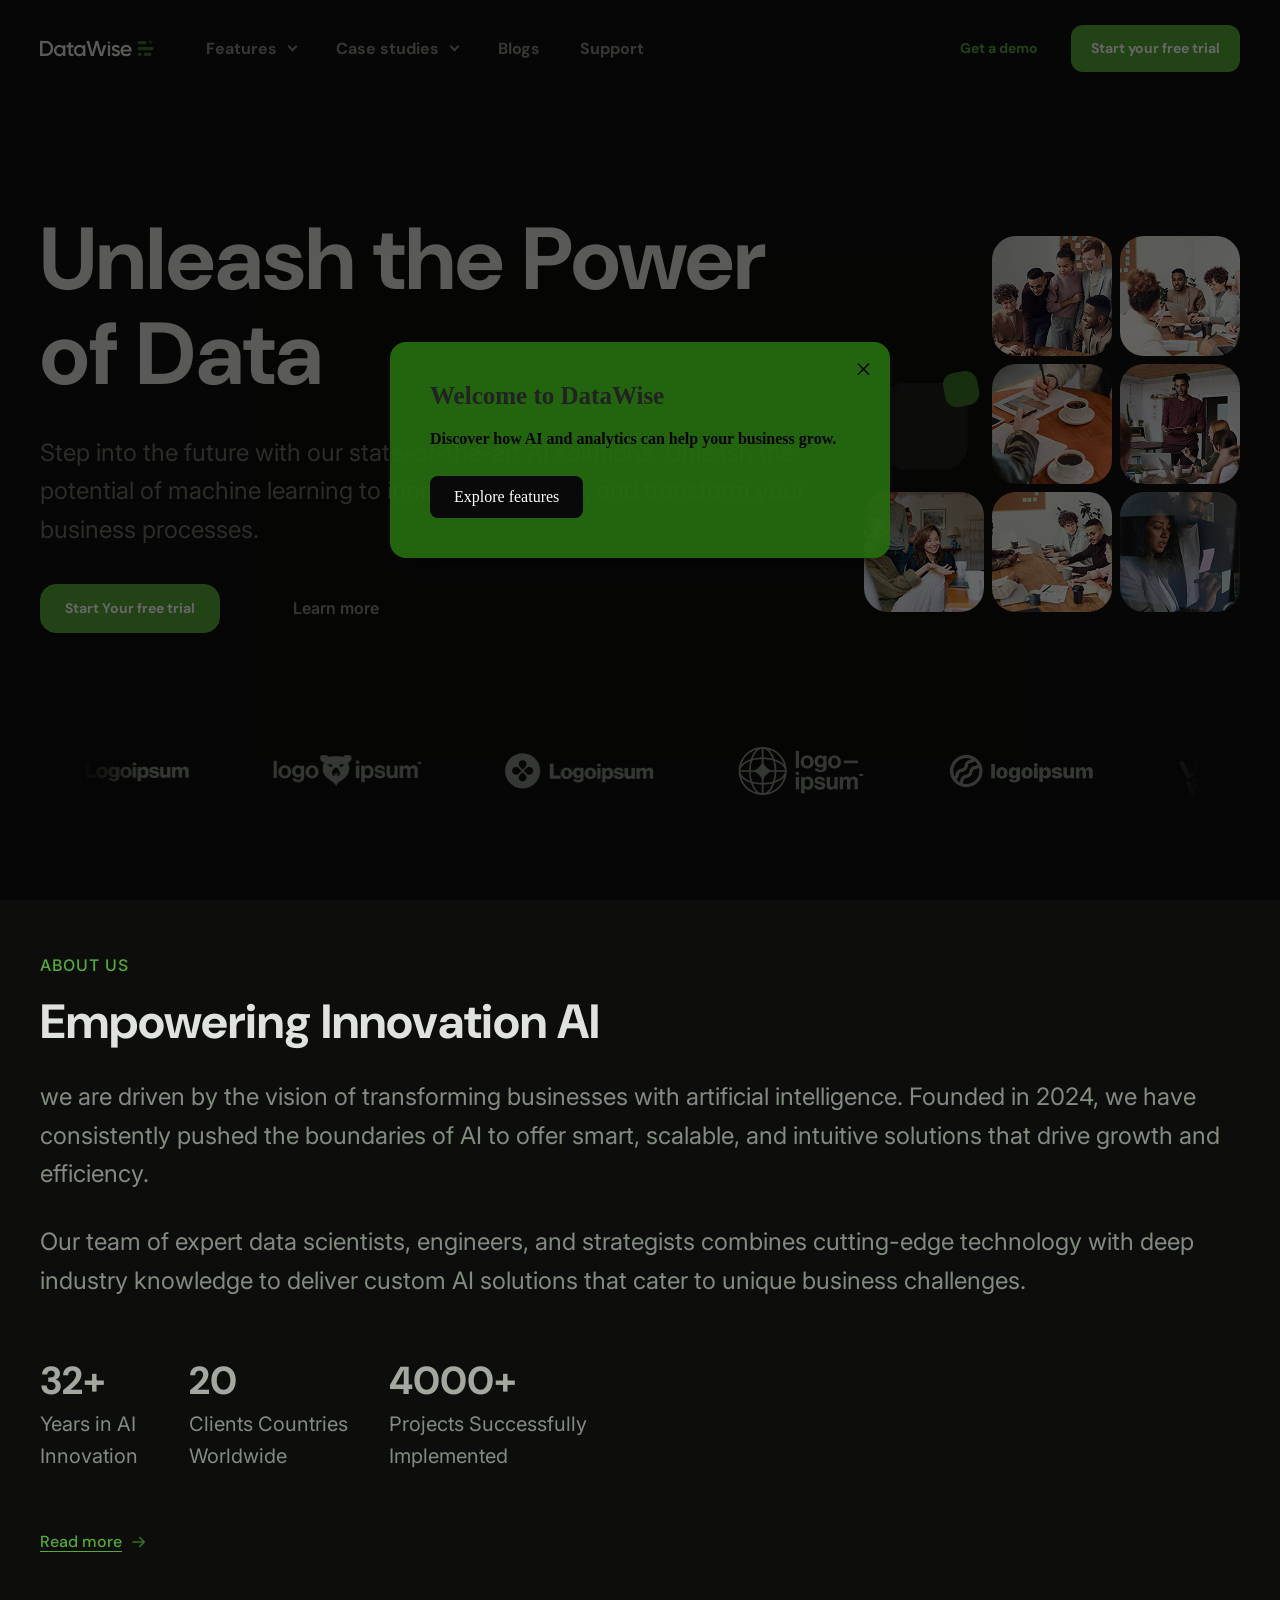
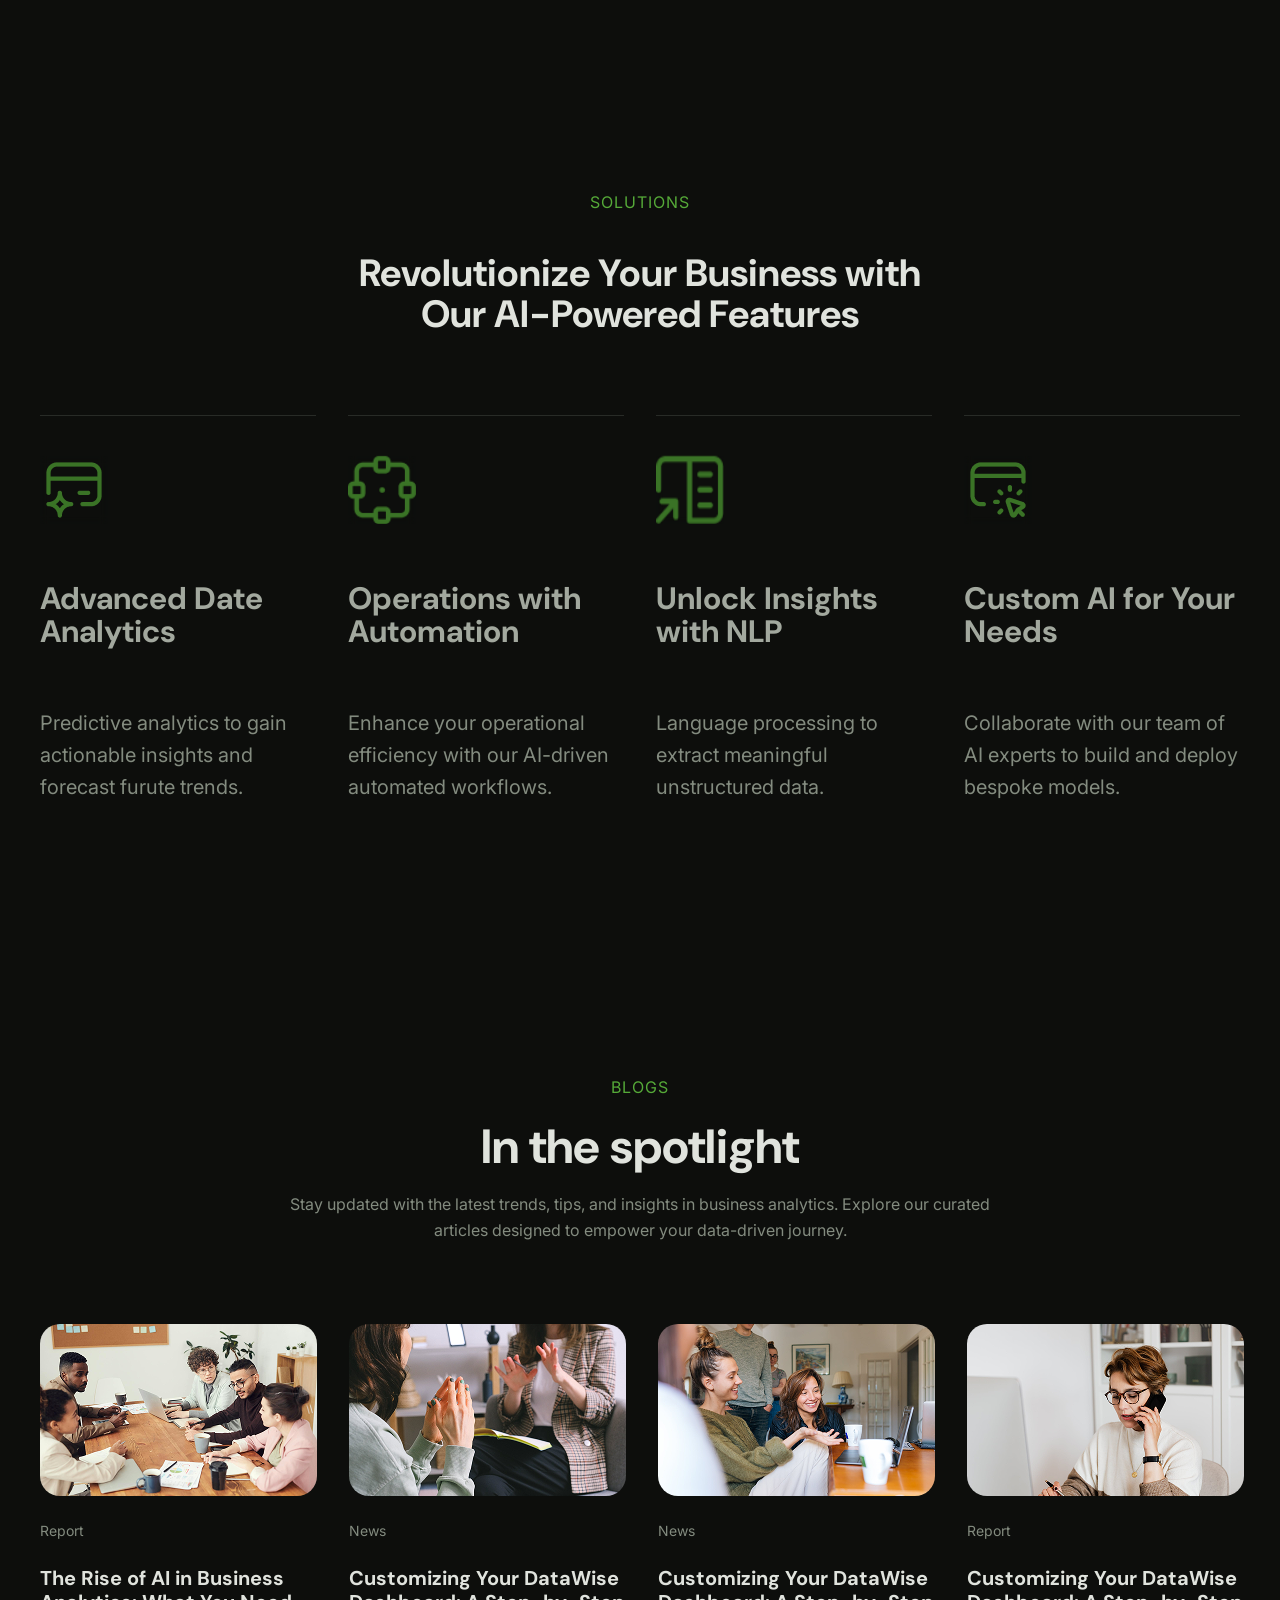
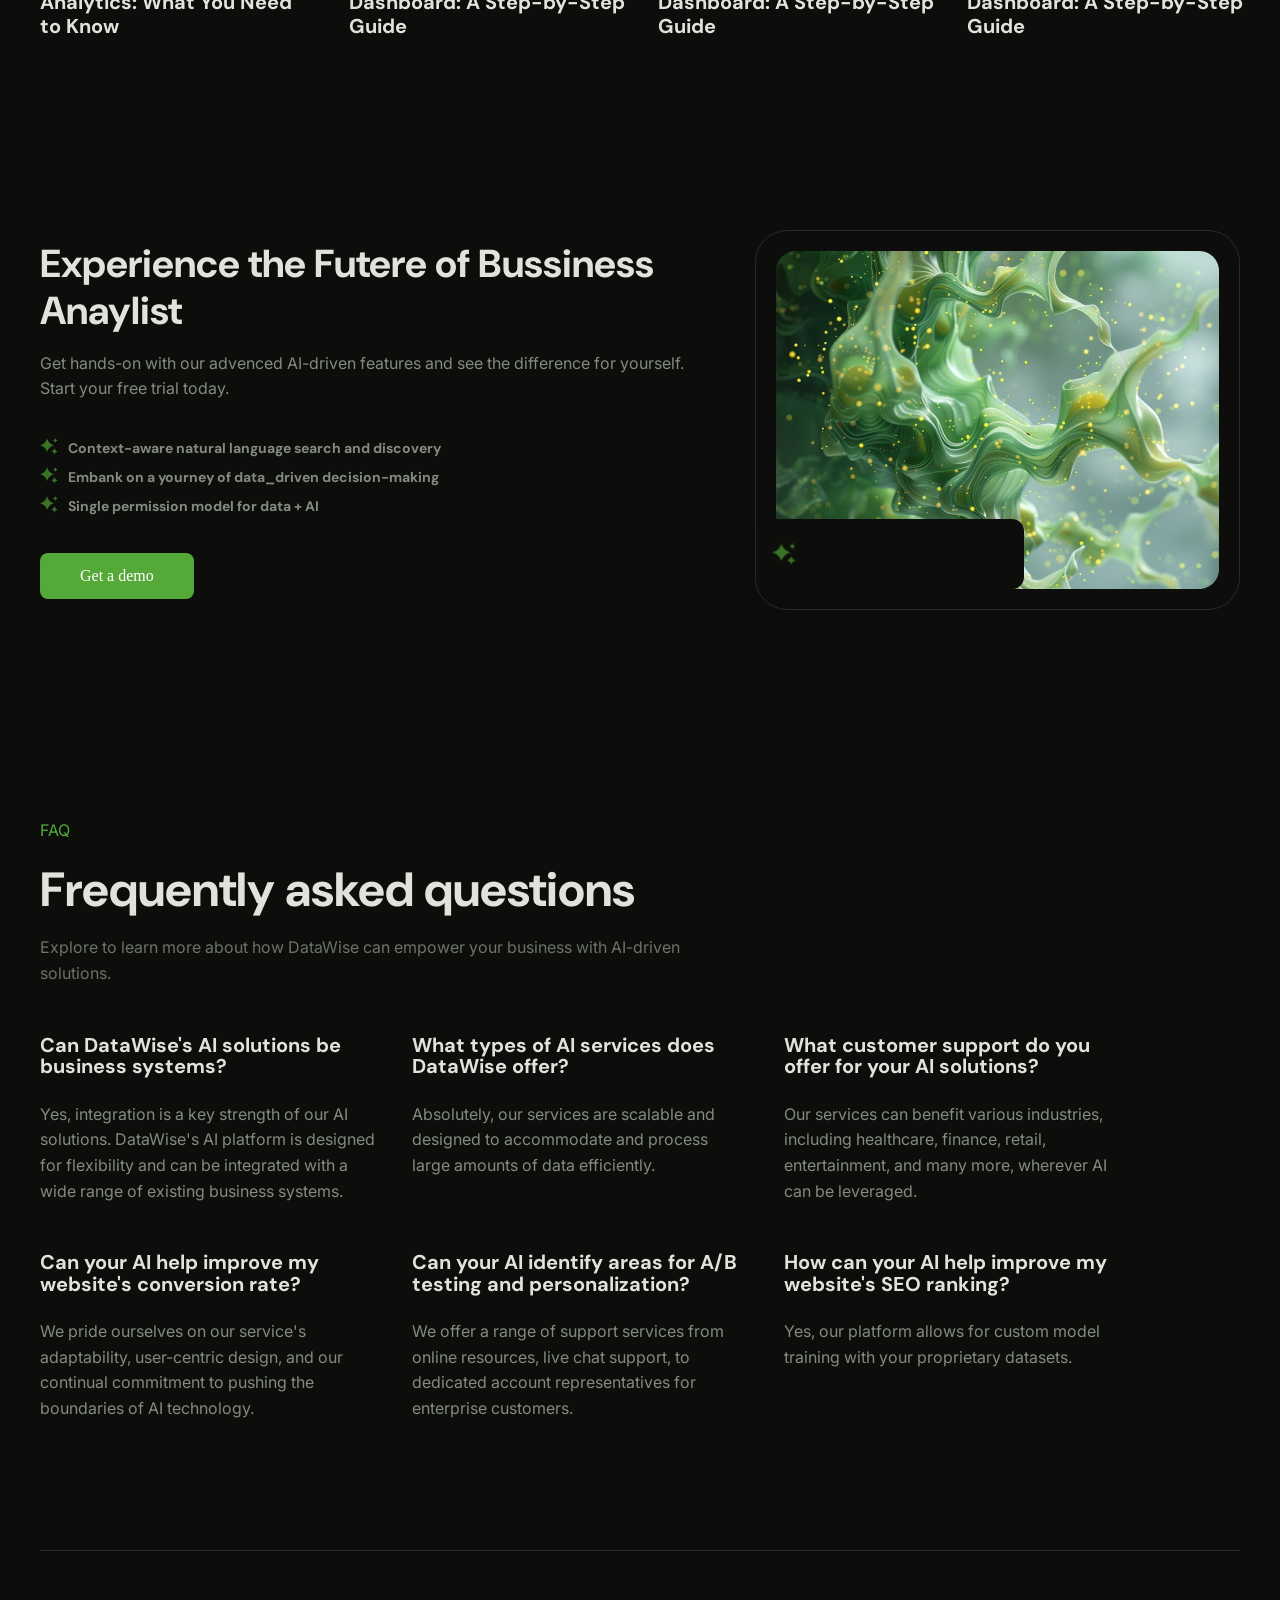
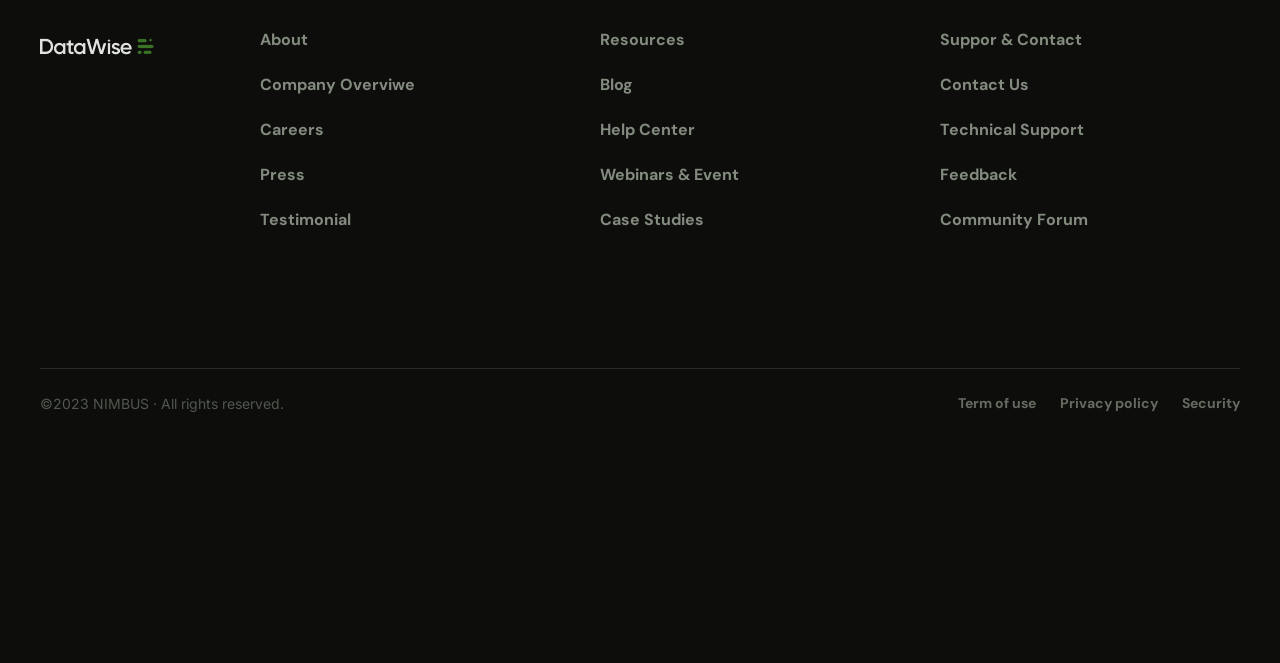
==== index.html @ 9ef358ad "htmml project" ====
<!doctype html>
<html lang="en">
    <head>
        <meta charset="UTF-8" />
        <meta name="viewport" content="width=device-width, initial-scale=1.0" />
        <link rel="preconnect" href="https://fonts.googleapis.com" />
        <link rel="preconnect" href="https://fonts.gstatic.com" crossorigin />
        <link
            href="https://fonts.googleapis.com/css2?family=DM+Sans:ital,opsz,wght@0,9..40,100..1000;1,9..40,100..1000&display=swap"
            rel="stylesheet"
        />
        <link rel="preconnect" href="https://fonts.googleapis.com" />
        <link rel="preconnect" href="https://fonts.gstatic.com" crossorigin />
        <link
            href="https://fonts.googleapis.com/css2?family=Inter:ital,opsz,wght@0,14..32,100..900;1,14..32,100..900&display=swap"
            rel="stylesheet"
        />
        <link rel="stylesheet" href="./css/style.min.css" />
        <title>Document</title>
    </head>
    <body>
        <header>
            <div class="Left_menu">
                <div class="Logo">
                    <img src="./scss/asetss/icon/DataWise logo.png" alt="" />
                </div>
                <nav class="Navigation_list">
                    <div class="Navigation_item dropdown">
                        <a href="#">Features <span class="arrow"></span></a>
                        <div class="dropdown_menu">
                            <a href="">Analytics</a>
                            <a href="">AI Solutions</a>
                            <a href="">Data Reports</a>
                        </div>
                    </div>
                    <div class="Navigation_item dropdown">
                        <a href="#">Case studies<span class="arrow"></span></a>
                        <div class="dropdown_menu">
                            <a href="">Over data</a>
                            <a href="">Bluelink bot</a>
                            <a href="">Data in case</a>
                        </div>
                    </div>
                    <div class="Navigation_item"><a href="#blogs">Blogs</a></div>
                    <div class="Navigation_item"><a href="#">Support</a></div>
                </nav>
            </div>

            <div class="Rigt_menu">
                <label class="get_demo" for="popup_toggle">Get a demo</label>

                <label class="free_trial" for="popup_toggle"> Start your free trial </label>

                <button class="menu_toggle" type="button" aria-label="Open menu">
                    <span></span>
                    <span></span>
                    <span></span>
                </button>
            </div>
        </header>

        <main>
            <section class="hero" id="hero">
                <div class="extra_hero">
                    <div class="hero_content">
                        <h1 class="hero_title">Unleash the Power of Data</h1>
                        <p class="hero_description">
                            Step into the future with our state-of-the-art AI solutions. Unleash the
                            potential of machine learning to innovate, optimize, and transform your
                            business processes.
                        </p>
                        <div class="hero_buttons">
                            <label class="free_trial_hero" type="button" for="popup_toggle">
                                Start Your free trial
                            </label>
                            <button class="learn_more" type="button">Learn more</button>
                        </div>
                    </div>

                    <div class="hero_galery">
                        <img
                            src="./scss/asetss/images/Thumbnail-6.png"
                            alt=""
                            class="gallery_item"
                        />
                        <img
                            src="./scss/asetss/images/Thumbnail-5.png"
                            alt=""
                            class="gallery_item"
                        />
                        <div class="gallery_decoration">
                            <svg
                                xmlns="http://www.w3.org/2000/svg"
                                width="120"
                                height="120"
                                viewBox="0 0 120 120"
                                fill="none"
                            >
                                <path
                                    d="M17.0099 42.9997C16.9408 29.745 27.6299 19 40.8848 19H79.2652C92.5201 19 103.321 29.745 103.39 42.9997L103.59 81.3788C103.66 94.6335 92.9704 105.379 79.7156 105.379H41.3351C28.0803 105.379 17.2791 94.6335 17.21 81.3789L17.0099 42.9997Z"
                                    fill="#1F201D"
                                />
                                <path
                                    d="M79.2591 23.0928C78.0114 16.5839 82.2817 10.3235 88.7971 9.1098L99.0621 7.19759C105.577 5.9839 111.871 10.2765 113.118 16.7854L115.084 27.0401C116.332 33.549 112.061 39.8095 105.546 41.0232L95.2808 42.9354C88.7655 44.1491 82.4724 39.8564 81.2247 33.3475L79.2591 23.0928Z"
                                    fill="#3A7326"
                                />
                            </svg>
                        </div>
                        <img
                            src="./scss/asetss/images/Thumbnail-4.png"
                            alt=""
                            class="gallery_item"
                        />
                        <img
                            src="./scss/asetss/images/Thumbnail-3.png"
                            alt=""
                            class="gallery_item"
                        />
                        <img
                            src="./scss/asetss/images/Thumbnail-2.png"
                            alt=""
                            class="gallery_item"
                        />
                        <img
                            src="./scss/asetss/images/Thumbnail-1.png"
                            alt=""
                            class="gallery_item"
                        />
                        <img src="./scss/asetss/images/Thumbnail.png" alt="" class="gallery_item" />
                    </div>
                </div>
            </section>

            <section class="logo_section" id="logo_section">
                <div class="logo_list">
                    <svg
                        class="logo_mask logo_mask_left"
                        xmlns="http://www.w3.org/2000/svg"
                        width="104"
                        height="88"
                        viewBox="0 0 104 88"
                        fill="none"
                    >
                        <mask
                            id="mask0_8020_3891"
                            style="mask-type: alpha"
                            maskUnits="userSpaceOnUse"
                            x="0"
                            y="0"
                            width="104"
                            height="88"
                        >
                            <path
                                d="M0 88L3.8466e-06 -7.62939e-06L104 -3.08341e-06L104 88L0 88Z"
                                fill="url(#paint0_linear_8020_3891)"
                            />
                        </mask>
                        <g mask="url(#mask0_8020_3891)">
                            <path
                                d="M0 88L3.8466e-06 -7.62939e-06L104 -3.08341e-06L104 88L0 88Z"
                                fill="#0D0E0C"
                            />
                        </g>
                        <defs>
                            <linearGradient
                                id="paint0_linear_8020_3891"
                                x1="63.6101"
                                y1="35.7901"
                                x2="2.28217e-06"
                                y2="35.7901"
                                gradientUnits="userSpaceOnUse"
                            >
                                <stop stop-color="#C0C0C0" />
                                <stop offset="1" stop-color="#C9C9C9" stop-opacity="0" />
                            </linearGradient>
                        </defs>
                    </svg>
                    <img src="./scss/asetss/icon/Logo@2x-9.png" alt="" class="logo_item" />
                    <img src="./scss/asetss/icon/Logo@2x-8.png" alt="" class="logo_item" />
                    <img src="./scss/asetss/icon/Logo@2x-7.png" alt="" class="logo_item" />
                    <img src="./scss/asetss/icon/Logo@2x-6.png" alt="" class="logo_item" />
                    <img src="./scss/asetss/icon/Logo@2x-4.png" alt="" class="logo_item" />
                    <img src="./scss/asetss/icon/Logo@2x-2.png" alt="" class="logo_item" />

                    <svg
                        class="logo_mask logo_mask_right"
                        xmlns="http://www.w3.org/2000/svg"
                        width="104"
                        height="88"
                        viewBox="0 0 104 88"
                        fill="none"
                    >
                        <mask
                            id="mask0_8020_3888"
                            style="mask-type: alpha"
                            maskUnits="userSpaceOnUse"
                            x="0"
                            y="0"
                            width="104"
                            height="88"
                        >
                            <path
                                d="M104 0L104 88L3.78279e-06 88L7.62939e-06 -4.54598e-06L104 0Z"
                                fill="url(#paint0_linear_8020_3888)"
                            />
                        </mask>
                        <g mask="url(#mask0_8020_3888)">
                            <path
                                d="M104 0L104 88L3.78279e-06 88L7.62939e-06 -4.54598e-06L104 0Z"
                                fill="#0D0E0C"
                            />
                        </g>
                        <defs>
                            <linearGradient
                                id="paint0_linear_8020_3888"
                                x1="40.3899"
                                y1="52.2099"
                                x2="104"
                                y2="52.2099"
                                gradientUnits="userSpaceOnUse"
                            >
                                <stop stop-color="#C0C0C0" />
                                <stop offset="1" stop-color="#C9C9C9" stop-opacity="0" />
                            </linearGradient>
                        </defs>
                    </svg>
                </div>
            </section>

            <section class="about_us" id="about_us">
                <div class="about_us_item">
                    <div class="about_us_item1">
                        <h1>ABOUT US</h1>
                        <h2>Empowering Innovation AI</h2>
                    </div>
                    <p>
                        we are driven by the vision of transforming businesses with artificial
                        intelligence. Founded in 2024, we have consistently pushed the boundaries of
                        AI to offer smart, scalable, and intuitive solutions that drive growth and
                        efficiency.
                    </p>
                    <p>
                        Our team of expert data scientists, engineers, and strategists combines
                        cutting-edge technology with deep industry knowledge to deliver custom AI
                        solutions that cater to unique business challenges.
                    </p>
                </div>
                <div class="about_us_metric">
                    <div class="about_us_metric_item1">
                        <p class="about_us_metric_item_number">32+</p>
                        <p class="p">Years in AI Innovation</p>
                    </div>
                    <div class="about_us_metric_item2">
                        <p class="about_us_metric_item_number">20</p>
                        <p class="p">Clients Countries Worldwide</p>
                    </div>
                    <div class="about_us_metric_item3">
                        <p class="about_us_metric_item_number">4000+</p>
                        <p class="p">Projects Successfully Implemented</p>
                    </div>
                </div>
                <div class="about_us_link">
                    <a href="#">
                        <p>Read more</p>
                        <img src="./scss/asetss/icon/R icon@3x.png" alt="" />
                    </a>
                </div>
            </section>

            <section class="feature" id="feature">
                <div class="feature_ch">
                    <div class="feature_ch_head">
                        <p class="solution">Solutions</p>
                        <h1>Revolutionize Your Business with Our AI-Powered Features</h1>
                    </div>
                    <div class="feature_ch_blog">
                        <div class="feature_ch_blog_child">
                            <img src="./scss/asetss/icon/first.png" alt="" />
                            <h1>Advanced Date Analytics</h1>
                            <p>
                                Predictive analytics to gain actionable insights and forecast furute
                                trends.
                            </p>
                        </div>
                        <div class="feature_ch_blog_child">
                            <img src=".//scss/asetss/icon/second.png" alt="" />
                            <h1>Operations with Automation</h1>
                            <p>
                                Enhance your operational efficiency with our AI-driven automated
                                workflows.
                            </p>
                        </div>
                        <div class="feature_ch_blog_child">
                            <img src="./scss/asetss/icon/three.png" alt="" />
                            <h1>Unlock Insights with NLP</h1>
                            <p>Language processing to extract meaningful unstructured data.</p>
                        </div>
                        <div class="feature_ch_blog_child">
                            <img src="./scss/asetss/icon/four.png" alt="" />
                            <h1>Custom AI for Your Needs</h1>
                            <p>
                                Collaborate with our team of AI experts to build and deploy bespoke
                                models.
                            </p>
                        </div>
                    </div>
                </div>
            </section>

            <section class="blogs" id="blogs">
                <div class="blogs_m">
                    <div class="blogs_m_headlin">
                        <div class="blogs_wrap">
                            <p class="logs">Blogs</p>
                            <h1>In the spotlight</h1>
                            <p class="text">
                                Stay updated with the latest trends, tips, and insights in business
                                analytics. Explore our curated articles designed to empower your
                                data-driven journey.
                            </p>
                        </div>
                    </div>
                    <div class="blogs_m_blog">
                        <div class="blogs_blog_item">
                            <img src="./scss/asetss/images/bussines3.png" alt="" />
                            <h1>Report</h1>
                            <p>The Rise of AI in Business Analytics: What You Need to Know</p>
                        </div>
                        <div class="blogs_blog_item">
                            <img src="./scss/asetss/images/Business2.png" alt="" />
                            <h1>News</h1>
                            <p>Customizing Your DataWise Dashboard: A Step-by-Step Guide</p>
                        </div>
                        <div class="blogs_blog_item">
                            <img src="./scss/asetss/images/Business22.png" alt="" />
                            <h1>News</h1>
                            <p>Customizing Your DataWise Dashboard: A Step-by-Step Guide</p>
                        </div>
                        <div class="blogs_blog_item">
                            <img src="./scss/asetss/images/Business.png" alt="" />
                            <h1>Report</h1>
                            <p>Customizing Your DataWise Dashboard: A Step-by-Step Guide</p>
                        </div>
                    </div>
                </div>
            </section>

            <section class="trial_banner" id="trial_banner">
                <div class="trial_banner_content">
                    <div class="trial_banner_text">
                        <h2>Experience the Futere of Bussiness Anaylist</h2>

                        <p class="trial_banner_dc">
                            Get hands-on with our advenced AI-driven features and see the difference
                            for yourself. Start your free trial today.
                        </p>

                        <ul class="trial_banner_feat">
                            <li>
                                <img src="./scss/asetss/icon/star.png" alt="" />Context-aware
                                natural language search and discovery
                            </li>
                            <li>
                                <img src="./scss/asetss/icon/star.png" alt="" />Embank on a yourney
                                of data_driven decision-making
                            </li>
                            <li>
                                <img src="./scss/asetss/icon/star.png" alt="" />Single permission
                                model for data + AI
                            </li>
                        </ul>
                        <label class="trial_banner_button" for="popup_toggle">Get a demo</label>
                    </div>
                    <div class="trial_banner_visual">
                        <div class="trial_banner_image">
                            <img src="./scss/asetss/images/Abstract.png" alt="" />

                            <div class="trial_banner_message">
                                <span class="trial_banner_icon"
                                    ><img src="./scss/asetss/icon/star.png" alt=""
                                /></span>

                                <div class="trial_banner_lines">
                                    <span class="trial_banner_line1"></span>
                                    <span class="trial_banner_line2"></span>
                                </div>
                            </div>
                        </div>
                    </div>
                </div>
            </section>

            <section class="FAQ" id="Faq">
                <div class="faq_m">
                    <div class="faq_m_headling">
                        <div class="headling">
                            <h2 class="Faq2">FAQ</h2>
                            <h1>Frequently asked questions</h1>
                            <p>
                                Explore to learn more about how DataWise can empower your business
                                with AI-driven solutions.
                            </p>
                        </div>
                    </div>
                    <div class="faq_m_list">
                        <div class="gaq_m_item">
                            <h1>Can DataWise's AI solutions be business systems?</h1>
                            <p>
                                Yes, integration is a key strength of our AI solutions. DataWise's
                                AI platform is designed for flexibility and can be integrated with a
                                wide range of existing business systems.
                            </p>
                        </div>
                        <div class="gaq_m_item">
                            <h1>What types of AI services does DataWise offer?</h1>
                            <p>
                                Absolutely, our services are scalable and designed to accommodate
                                and process large amounts of data efficiently.
                            </p>
                        </div>
                        <div class="gaq_m_item">
                            <h1>What customer support do you offer for your AI solutions?</h1>
                            <p>
                                Our services can benefit various industries, including healthcare,
                                finance, retail, entertainment, and many more, wherever AI can be
                                leveraged.
                            </p>
                        </div>
                        <div class="gaq_m_item">
                            <h1>Can your AI help improve my website's conversion rate?</h1>
                            <p>
                                We pride ourselves on our service's adaptability, user-centric
                                design, and our continual commitment to pushing the boundaries of AI
                                technology.
                            </p>
                        </div>
                        <div class="gaq_m_item">
                            <h1>Can your AI identify areas for A/B testing and personalization?</h1>
                            <p>
                                We offer a range of support services from online resources, live
                                chat support, to dedicated account representatives for enterprise
                                customers.
                            </p>
                        </div>
                        <div class="gaq_m_item">
                            <h1>How can your AI help improve my website's SEO ranking?</h1>
                            <p>
                                Yes, our platform allows for custom model training with your
                                proprietary datasets.
                            </p>
                        </div>
                    </div>
                </div>
            </section>
        </main>

        <footer>
            <div class="footer" id="footer">
                <div class="footer_content">
                    <a href="#hero"><img src="./scss/asetss/icon/DataWise logo.png" alt="" /></a>
                    <div class="footer_item">
                        <ul>
                            <li><a href="#about_us">About</a></li>
                            <li><a href="#">Company Overviwe</a></li>
                            <li><a href="#">Careers</a></li>
                            <li><a href="#">Press</a></li>
                            <li><a href="#">Testimonial</a></li>
                        </ul>
                        <ul>
                            <li><a href="#">Resources</a></li>
                            <li><a href="#blogs">Blog</a></li>
                            <li><a href="#">Help Center</a></li>
                            <li><a href="#">Webinars & Event</a></li>
                            <li><a href="#">Case Studies</a></li>
                        </ul>
                        <ul class="hide">
                            <li><a href="#">Suppor & Contact</a></li>
                            <li><a href="contactus.html">Contact Us</a></li>
                            <li><a href="#">Technical Support</a></li>
                            <li><a href="#">Feedback</a></li>
                            <li><a href="#">Community Forum</a></li>
                        </ul>
                    </div>
                </div>
                <div class="line"></div>
                <div class="footer_2">
                    <h1>©2023 NIMBUS · All rights reserved.</h1>
                    <div class="footer_2_3">
                        <p><a href="#">Term of use</a></p>
                        <p><a href="#">Privacy policy</a></p>
                        <p><a href="#">Security</a></p>
                    </div>
                </div>
            </div>
        </footer>

        <input type="checkbox" id="popup_toggle" class="popup_toggle" />

        <div class="popup_overlay">
            <div class="popup_content">
                <label for="popup_toggle" class="popup_close">&times;</label>

                <h2>GET DEMO</h2>
                <form>
                    <input
                        type="text"
                        name="name"
                        placeholder="Enter your name"
                        autocomplete="name"
                        required
                    />

                    <input type="email" name="email" placeholder="Enter your email" required />

                    <button type="submit">Submit</button>
                </form>
            </div>
        </div>

        <input type="checkbox" id="dereck_toggle" class="dereck_toggle" checked />

        <div class="dereck_overlay">
            <div class="dereck_popup">
                <label for="dereck_toggle" class="dereck_close">&times;</label>
                <h2>Welcome to DataWise</h2>
                <p>Discover how AI and analytics can help your business grow.</p>
                <a href="#feature" class="dereck_button">Explore features</a>
            </div>
        </div>
    </body>
</html>
---- css/style.min.css ----
:root{--section-spacing-3x1: 128px;--section-spacing-2x1: 112px;--inset-3x1: 40px;--content-max-width: 1400px}*{margin:0;padding:0;-webkit-box-sizing:border-box;box-sizing:border-box;list-style:none;text-decoration:none}body{display:-webkit-box;display:-ms-flexbox;display:flex;-webkit-box-orient:vertical;-webkit-box-direction:normal;-ms-flex-direction:column;flex-direction:column;min-height:100vh;background-color:#0d0e0c}header{display:-webkit-box;display:-ms-flexbox;display:flex;max-width:1300px;width:100%;-webkit-box-sizing:border-box;box-sizing:border-box;padding:24px 40px;margin-inline:auto;-webkit-box-pack:justify;-ms-flex-pack:justify;justify-content:space-between;-webkit-box-align:center;-ms-flex-align:center;align-items:center;background-color:#0d0e0c;position:fixed;top:0;left:50%;-webkit-transform:translateX(-50%);transform:translateX(-50%);z-index:1000}.Left_menu{display:-webkit-box;display:-ms-flexbox;display:flex;-webkit-box-align:center;-ms-flex-align:center;align-items:center;gap:var(--inline-4xl, 52px);-ms-flex-item-align:stretch;align-self:stretch;padding-bottom:0}.Left_menu .Logo{display:-webkit-box;display:-ms-flexbox;display:flex;width:113.548px;height:32px;-webkit-box-pack:center;-ms-flex-pack:center;justify-content:center;-webkit-box-align:start;-ms-flex-align:start;align-items:flex-start;gap:10px}.Left_menu .Navigation_list{display:-webkit-box;display:-ms-flexbox;display:flex;-webkit-box-align:start;-ms-flex-align:start;align-items:flex-start;gap:var(--inline-3xl, 40px);color:#838b7f}.Left_menu .Navigation_list .Navigation_item a{color:#838b7f;font-family:"DM Sans";font-size:16px;font-style:normal;font-weight:700;line-height:108%;cursor:pointer}.dropdown{position:relative}.dropdown a{display:-webkit-box;display:-ms-flexbox;display:flex;-webkit-box-align:center;-ms-flex-align:center;align-items:center;gap:12px;text-decoration:none}.arrow{width:7px;height:7px;border-right:2px solid #838b7f;border-bottom:2px solid #838b7f;-webkit-transform:rotate(45deg);transform:rotate(45deg);margin-top:-4px}.dropdown_menu{display:none;position:absolute;top:100%;left:0;min-width:180px;padding:10px;background-color:#000;border-radius:10px;z-index:10}.dropdown_menu a{display:block;padding:10px;color:#fff;text-decoration:none}.dropdown_menu a:hover{background-color:azure}.dropdown:hover .dropdown_menu{display:block}.Rigt_menu{display:-webkit-box;display:-ms-flexbox;display:flex;-webkit-box-pack:end;-ms-flex-pack:end;justify-content:flex-end;-webkit-box-align:center;-ms-flex-align:center;align-items:center;gap:var(--inline-sm, 12px)}.menu_toggle{display:none;-webkit-box-orient:vertical;-webkit-box-direction:normal;-ms-flex-direction:column;flex-direction:column;-webkit-box-pack:center;-ms-flex-pack:center;justify-content:center;gap:5px;width:32px;height:32px;padding:4px;border:0;background:rgba(0,0,0,0);cursor:pointer}.menu_toggle span{display:block;width:24px;height:2px;background-color:#838b7f;border-radius:2px}@media(max-width: 1199px)and (min-width: 811px){header{padding:20px}.Left_menu{gap:20px}.Navigation_list{display:none !important}.Rigt_menu{margin-left:auto}.get_demo{display:none}.menu_toggle{display:-webkit-box;display:-ms-flexbox;display:flex;margin-left:16px;-ms-flex-negative:0;flex-shrink:0}}@media(max-width: 810px)and (min-width: 320px){header{padding:16px 20px}.Left_menu{gap:0}.Navigation_list{display:none !important}.Rigt_menu{display:-webkit-box;display:-ms-flexbox;display:flex}.free_trial,.get_demo{display:none !important}.menu_toggle{display:-webkit-box;display:-ms-flexbox;display:flex;margin-left:auto;-ms-flex-negative:0;flex-shrink:0}.Logo{-ms-flex-negative:0;flex-shrink:0}}.get_demo{display:-webkit-box;display:-ms-flexbox;display:flex;padding:var(--inset-md, 16px) var(--inset-lg, 20px);-webkit-box-pack:center;-ms-flex-pack:center;justify-content:center;-webkit-box-align:center;-ms-flex-align:center;align-items:center;border-radius:var(--md, 12px);border:1px solid #0c1708;background:#0d0e0c;backdrop-filter:blur(calc(var(--Blue-2, 12px) / 2));color:#55a938;font-family:"DM Sans";font-size:14px;font-style:normal;font-weight:700;line-height:108%;cursor:pointer}.free_trial{display:-webkit-box;display:-ms-flexbox;display:flex;padding:var(--inset-md, 16px) var(--inset-lg, 20px);-webkit-box-pack:center;-ms-flex-pack:center;justify-content:center;-webkit-box-align:center;-ms-flex-align:center;align-items:center;border-radius:12px;background:#55a938;cursor:pointer;color:#fff;font-family:"DM Sans";font-size:14px;font-style:normal;font-weight:700;line-height:108%;border:none;-webkit-box-shadow:none;box-shadow:none;outline:none}.hero_buttons{display:-webkit-box;display:-ms-flexbox;display:flex;-ms-flex-wrap:wrap;flex-wrap:wrap;-webkit-box-align:center;-ms-flex-align:center;align-items:center;gap:var(--stack-4xl, 48px);cursor:pointer}.free_trial_hero,.learn_more{display:-webkit-inline-box;display:-ms-inline-flexbox;display:inline-flex;min-height:48px;padding:16px 24px;-webkit-box-pack:center;-ms-flex-pack:center;justify-content:center;-webkit-box-align:center;-ms-flex-align:center;align-items:center;border-radius:16px;font-family:"Inter",sans-serif;font-size:16px;font-weight:600;cursor:pointer}.free_trial_hero{border:1px solid #55a938;background-color:#55a938;color:#fff;font-family:"DM Sans";font-size:14px;font-style:normal;font-weight:700;line-height:108%}.learn_more{border:1px solid #0c1708;background-color:rgba(0,0,0,0);color:#838b7f}.trial_banner_button{display:-webkit-inline-box;display:-ms-inline-flexbox;display:inline-flex;-ms-flex-item-align:start;align-self:flex-start;-webkit-box-pack:center;-ms-flex-pack:center;justify-content:center;-webkit-box-align:center;-ms-flex-align:center;align-items:center;background-color:#55a938;color:#fff;padding:14px 40px;margin:20px 0 0;border:none;border-radius:8px;cursor:pointer;font:inherit}.popup_toggle{display:none}.popup_overlay{display:none;position:fixed;inset:0;z-index:99999;-webkit-box-pack:center;-ms-flex-pack:center;justify-content:center;-webkit-box-align:center;-ms-flex-align:center;align-items:center;background:rgba(0,0,0,.55);backdrop-filter:blur(3px)}.popup_toggle:checked~.popup_overlay{display:-webkit-box;display:-ms-flexbox;display:flex}.popup_content{position:relative;width:100%;max-width:480px;padding:48px 40px;-webkit-box-sizing:border-box;box-sizing:border-box;background:url("../../asetss/images/Business2.png") center/cover no-repeat;color:#222;border-radius:20px;-webkit-box-shadow:0 20px 60px rgba(0,0,0,.2);box-shadow:0 20px 60px rgba(0,0,0,.2)}.popup_content h2{margin:0 0 12px;font-size:30px;line-height:1.2;color:#55a938;font-family:"DM Sans";font-size:24px;font-style:normal;font-weight:700;line-height:108%}.popup_content p{margin:0 0 28px;color:#666;line-height:1.6}.popup_content form{display:-webkit-box;display:-ms-flexbox;display:flex;-webkit-box-orient:vertical;-webkit-box-direction:normal;-ms-flex-direction:column;flex-direction:column;row-gap:24px}.popup_content input{width:100%;min-height:52px;padding:0 16px;-webkit-box-sizing:border-box;box-sizing:border-box;border:1px solid #d8d8d8;border-radius:10px;background:#fff;color:#222;font:inherit;outline:none;-webkit-transition:border-color .2s,-webkit-box-shadow .2s;transition:border-color .2s,-webkit-box-shadow .2s;transition:border-color .2s,box-shadow .2s;transition:border-color .2s,box-shadow .2s,-webkit-box-shadow .2s}.popup_content input:focus{border-color:#5b5bd6;-webkit-box-shadow:0 0 0 3px rgba(91,91,214,.12);box-shadow:0 0 0 3px rgba(91,91,214,.12)}.popup_content button{min-height:52px;padding:12px 20px;border:none;border-radius:10px;background:#55a938;font:inherit;cursor:pointer;-webkit-transition:background .2s;transition:background .2s;color:#e0e3dd;font-family:"DM Sans";font-size:16px;font-style:normal;font-weight:700;line-height:108%}.popup_content button:hover{background:#4646b8}.popup_close{position:absolute;top:16px;right:20px;font-size:30px;line-height:1;color:#666;cursor:pointer}.popup_close:hover{color:#111}.dereck_toggle{display:none}.dereck_overlay{position:fixed;inset:0;z-index:2000;display:-webkit-box;display:-ms-flexbox;display:flex;-webkit-box-pack:center;-ms-flex-pack:center;justify-content:center;-webkit-box-align:center;-ms-flex-align:center;align-items:center;padding:20px;background:rgba(0,0,0,.6)}.dereck_popup{position:relative;width:100%;max-width:500px;padding:40px;background:rgba(38,108,15,.9333333333);color:#222;border-radius:16px;-webkit-box-shadow:0 10px 40px rgba(0,0,0,.2);box-shadow:0 10px 40px rgba(0,0,0,.2)}.dereck_close{position:absolute;top:12px;right:18px;font-size:30px;line-height:1;cursor:pointer;color:#080808}.dereck_close:hover{color:#000}.dereck_popup h2{margin:0 0 16px;font-size:25px;font-weight:700}.dereck_popup p{margin:0 0 24px;line-height:1.6;color:#030303;font-weight:700}.dereck_button{display:inline-block;padding:12px 24px;background:#09090a;color:#fff;text-decoration:none;border-radius:8px;-webkit-transition:background .2s ease;transition:background .2s ease}.dereck_button:hover{background:#013d44}.dereck_toggle:not(:checked)+.dereck_overlay{display:none}@media(max-width: 480px){.dereck_popup{padding:32px 24px}.dereck_popup h2{font-size:24px}}main{display:-webkit-box;display:-ms-flexbox;display:flex;-webkit-box-orient:vertical;-webkit-box-direction:normal;-ms-flex-direction:column;flex-direction:column;width:100%;min-width:0;overflow-x:clip}.about_us{display:-webkit-box;display:-ms-flexbox;display:flex;-webkit-box-orient:vertical;-webkit-box-direction:normal;-ms-flex-direction:column;flex-direction:column;-webkit-box-pack:center;-ms-flex-pack:center;justify-content:center;padding:128px 40px 112px;gap:60px;margin-inline:auto}.about_us_item{display:-webkit-box;display:-ms-flexbox;display:flex;-webkit-box-orient:vertical;-webkit-box-direction:normal;-ms-flex-direction:column;flex-direction:column;-webkit-box-align:start;-ms-flex-align:start;align-items:flex-start;gap:30px;max-width:1200px;width:100%}.about_us_item p{color:#838b7f;font-family:"Inter";font-size:24px;font-style:normal;font-weight:400;line-height:160%;line-height:1.6;width:100%}.about_us_metric{display:-webkit-box;display:-ms-flexbox;display:flex;-webkit-box-align:start;-ms-flex-align:start;align-items:flex-start;-ms-flex-line-pack:start;align-content:flex-start;gap:30px;-ms-flex-item-align:stretch;align-self:stretch;-ms-flex-wrap:wrap;flex-wrap:wrap}.about_us_link{display:-webkit-box;display:-ms-flexbox;display:flex;-webkit-box-align:start;-ms-flex-align:start;align-items:flex-start;cursor:pointer}.about_us_link a{display:-webkit-box;display:-ms-flexbox;display:flex;-webkit-box-align:center;-ms-flex-align:center;align-items:center;gap:8px;text-decoration:none}.about_us_link p{margin:0;color:#55a938;text-align:center;font-family:"DM Sans";font-size:16px;font-style:normal;font-weight:500;line-height:122%;text-decoration:underline;text-underline-offset:4px}.about_us_link img{width:18px;height:18px;-o-object-fit:contain;object-fit:contain}.about_us_item1{display:-webkit-box;display:-ms-flexbox;display:flex;padding-right:40px;width:100%;-webkit-box-orient:vertical;-webkit-box-direction:normal;-ms-flex-direction:column;flex-direction:column;-webkit-box-pack:start;-ms-flex-pack:start;justify-content:flex-start;-webkit-box-align:start;-ms-flex-align:start;align-items:flex-start;gap:20px;-ms-flex-item-align:stretch;align-self:stretch}.about_us_item1 h1{color:#55a938;font-family:"Inter";font-size:16px;font-style:normal;font-weight:500;line-height:132%;letter-spacing:1px;text-transform:uppercase}.about_us_item1 h2{color:#e0e3dd;font-family:"DM Sans";font-size:48px;font-style:normal;font-weight:700;line-height:108%}.about_us_metric_item1{display:-webkit-box;display:-ms-flexbox;display:flex;width:119px;-webkit-box-orient:vertical;-webkit-box-direction:normal;-ms-flex-direction:column;flex-direction:column;-webkit-box-align:start;-ms-flex-align:start;align-items:flex-start;gap:6px}.about_us_metric_item1 .p{color:#838b7f;font-family:"Inter";font-size:20px;font-style:normal;font-weight:400;line-height:160%}.about_us_metric_item2{display:-webkit-box;display:-ms-flexbox;display:flex;width:170px;-webkit-box-orient:vertical;-webkit-box-direction:normal;-ms-flex-direction:column;flex-direction:column;-webkit-box-align:start;-ms-flex-align:start;align-items:flex-start;gap:6px}.about_us_metric_item2 .p{color:#838b7f;font-family:"Inter";font-size:20px;font-style:normal;font-weight:400;line-height:160%}.about_us_metric_item3{display:-webkit-box;display:-ms-flexbox;display:flex;width:212px;-webkit-box-orient:vertical;-webkit-box-direction:normal;-ms-flex-direction:column;flex-direction:column;-webkit-box-align:start;-ms-flex-align:start;align-items:flex-start;gap:6px}.about_us_metric_item3 .p{color:#838b7f;font-family:"Inter";font-size:20px;font-style:normal;font-weight:400;line-height:160%}.about_us_metric_item_number{color:#a2a89e;font-family:"DM Sans";font-size:39px;font-style:normal;font-weight:700;line-height:108%;-ms-flex-item-align:stretch;align-self:stretch}.feature{display:-webkit-box;display:-ms-flexbox;display:flex;padding-top:128px;padding-right:40px;padding-bottom:112px;padding-left:40px;-webkit-box-sizing:border-box;box-sizing:border-box;-webkit-box-orient:vertical;-webkit-box-direction:normal;-ms-flex-direction:column;flex-direction:column;-webkit-box-align:center;-ms-flex-align:center;align-items:center;row-gap:60px;-webkit-column-gap:60px;-moz-column-gap:60px;column-gap:60px;width:100%}.feature_ch{display:-webkit-box;display:-ms-flexbox;display:flex;max-width:1200px;width:100%;-webkit-box-orient:vertical;-webkit-box-direction:normal;-ms-flex-direction:column;flex-direction:column;-webkit-box-align:center;-ms-flex-align:center;align-items:center;margin-inline:auto;gap:var(--section-spacing-xl, 80px)}.feature_ch_head{display:-webkit-box;display:-ms-flexbox;display:flex;max-width:620px;width:100%;-webkit-box-orient:vertical;-webkit-box-direction:normal;-ms-flex-direction:column;flex-direction:column;-webkit-box-align:center;-ms-flex-align:center;align-items:center;-webkit-box-pack:center;-ms-flex-pack:center;justify-content:center;margin-inline:auto;gap:40px}.feature_ch_head .solution{display:-webkit-box;display:-ms-flexbox;display:flex;padding:var(--inset-none, 0) var(--stack-none, 0);-webkit-box-align:center;-ms-flex-align:center;align-items:center;gap:8px;border-radius:var(--border-radius-old-2-xl, 24px);letter-spacing:1px;text-transform:uppercase;color:#55a938;font-family:"Inter";font-size:16px;font-style:normal;font-weight:400;line-height:160%;line-height:132%}.feature_ch_head h1{display:-webkit-box;display:-ms-flexbox;display:flex;-webkit-box-align:center;-ms-flex-align:center;align-items:center;text-align:center;gap:8px;color:#e0e3dd;font-family:"DM Sans";font-size:38px;font-style:normal;font-weight:700;line-height:108%;text-wrap:wrap}.feature_ch_blog{display:-webkit-box;display:-ms-flexbox;display:flex;-webkit-box-align:start;-ms-flex-align:start;align-items:flex-start;-ms-flex-line-pack:start;align-content:flex-start;gap:32px var(--inline-2xl, 32px);-ms-flex-item-align:stretch;align-self:stretch;-webkit-box-orient:horizontal;-webkit-box-direction:normal;-ms-flex-direction:row;flex-direction:row;-ms-flex-wrap:nowrap;flex-wrap:nowrap}.feature_ch_blog .feature_ch_blog_child{display:-webkit-box;display:-ms-flexbox;display:flex;height:420px;min-width:260px;min-width:0;padding:var(--inset-3xl, 40px) var(--inset-none, 0) var(--inset-2xl, 32px) var(--inset-none, 0);-webkit-box-orient:vertical;-webkit-box-direction:normal;-ms-flex-direction:column;flex-direction:column;-webkit-box-pack:justify;-ms-flex-pack:justify;justify-content:space-between;-webkit-box-align:start;-ms-flex-align:start;align-items:flex-start;-webkit-box-flex:1;-ms-flex:1 1 0px;flex:1 1 0;border-radius:var(--border-radius-old-none, 0);border-top:1px solid #282b27}.feature_ch_blog .feature_ch_blog_child img{width:68px;height:68px;-ms-flex-negative:0;flex-shrink:0;backdrop-filter:blur(4px)}.feature_ch_blog .feature_ch_blog_child p{display:-webkit-box;-webkit-box-orient:vertical;-webkit-line-clamp:3;-ms-flex-item-align:stretch;align-self:stretch;text-overflow:ellipsis;overflow:hidden;color:#838b7f;font-family:"Inter";font-size:20px;font-style:normal;font-weight:400;line-height:160%}.feature_ch_blog .feature_ch_blog_child h1{-ms-flex-item-align:stretch;align-self:stretch;color:#a2a89e;font-family:"DM Sans";font-size:31px;font-style:normal;font-weight:700;line-height:108%}.feature_ch_blog_child:nth-child(3){-ms-flex-item-align:stretch;align-self:stretch}@media(max-width: 1199px)and (min-width: 811px){.feature_ch_blog{display:grid !important;grid-template-columns:1fr 1fr}}@media(max-width: 810px)and (min-width: 320px){.feature_ch_blog{display:grid !important;grid-template-columns:1fr}}@media(max-width: 420px){.feature_ch_blog{display:grid !important;grid-template-columns:1fr}}.blogs{display:-webkit-box;display:-ms-flexbox;display:flex;padding:var(--section-spacing-3xl, 128px) var(--inset-3xl, 40px) var(--section-spacing-2xl, 112px) var(--inset-3xl, 40px);-webkit-box-orient:vertical;-webkit-box-direction:normal;-ms-flex-direction:column;flex-direction:column;-webkit-box-align:center;-ms-flex-align:center;align-items:center;gap:60px}.blogs_m{display:-webkit-box;display:-ms-flexbox;display:flex;max-width:1200px;width:100%;-webkit-box-orient:vertical;-webkit-box-direction:normal;-ms-flex-direction:column;flex-direction:column;-webkit-box-align:center;-ms-flex-align:center;align-items:center;gap:var(--section-spacing-xl, 80px)}.blogs_m_headlin{display:-webkit-box;display:-ms-flexbox;display:flex;-webkit-box-orient:vertical;-webkit-box-direction:normal;-ms-flex-direction:column;flex-direction:column;-webkit-box-align:center;-ms-flex-align:center;align-items:center;gap:var(--stack-3xl, 40px);-ms-flex-item-align:stretch;align-self:stretch}.blogs_wrap{display:-webkit-box;display:-ms-flexbox;display:flex;-webkit-box-orient:vertical;-webkit-box-direction:normal;-ms-flex-direction:column;flex-direction:column;-webkit-box-align:center;-ms-flex-align:center;align-items:center;gap:var(--stack-lg, 20px);-ms-flex-item-align:stretch;align-self:stretch}.blogs_wrap .logs{display:-webkit-box;display:-ms-flexbox;display:flex;padding:var(--inset-none, 0) var(--stack-none, 0);border-radius:var(--border-radius-old-2-xl, 24px);-webkit-box-align:center;-ms-flex-align:center;align-items:center;gap:8px;text-align:center;color:#55a938;font-family:"Inter";font-size:16px;font-style:normal;font-weight:400;line-height:160%;letter-spacing:1px;text-transform:uppercase}.blogs_wrap h1{display:-webkit-box;display:-ms-flexbox;display:flex;-webkit-box-align:center;-ms-flex-align:center;align-items:center;gap:8px;-webkit-box-flex:1;-ms-flex:1 0 0px;flex:1 0 0;color:#e0e3dd;font-family:"DM Sans";font-size:48px;font-style:normal;font-weight:700;line-height:108%;text-align:center}.blogs_wrap .text{display:-webkit-box;display:-ms-flexbox;display:flex;max-width:820px;padding:0 60px;-webkit-box-align:center;-ms-flex-align:center;align-items:center;gap:8px;-webkit-box-flex:1;-ms-flex:1 0 0px;flex:1 0 0;color:#838b7f;font-family:"Inter";font-size:16px;font-style:normal;font-weight:400;line-height:160%;text-align:center}.blogs_m_blog{display:-webkit-box;display:-ms-flexbox;display:flex;-webkit-box-align:start;-ms-flex-align:start;align-items:flex-start;-ms-flex-line-pack:start;align-content:flex-start;gap:32px var(--inline-2xl, 32px);-ms-flex-item-align:stretch;align-self:stretch}.blogs_blog_item{display:-webkit-box;display:-ms-flexbox;display:flex;-webkit-box-orient:vertical;-webkit-box-direction:normal;-ms-flex-direction:column;flex-direction:column;-webkit-box-align:start;-ms-flex-align:start;align-items:flex-start;gap:var(--stack-xl, 24px);-webkit-box-flex:1;-ms-flex:1 0 0px;flex:1 0 0}.blogs_blog_item img{width:277px;height:172px;border-radius:20px}.blogs_blog_item h1{color:#838b7f;font-family:"Inter";font-size:14px;font-style:normal;font-weight:400;line-height:160%}.blogs_blog_item p{color:#e0e3dd;font-family:"DM Sans";font-size:20px;font-style:normal;font-weight:700;line-height:108%;display:-webkit-box;-webkit-box-orient:vertical;-webkit-line-clamp:3;-webkit-box-align:center;-ms-flex-align:center;align-items:center;overflow:hidden;text-overflow:ellipsis;line-height:1.2}@media(max-width: 1199px)and (min-width: 811px){.blogs_m_blog{display:grid !important;grid-template-columns:1fr 1fr;-webkit-box-pack:center;-ms-flex-pack:center;justify-content:center;-webkit-box-align:center;-ms-flex-align:center;align-items:center}}@media(max-width: 810px)and (min-width: 320px){.blogs_m_blog{display:grid !important;grid-template-columns:1fr}}.hero{display:-webkit-box;display:-ms-flexbox;display:flex;width:100%;padding:212px 40px 80px;-webkit-box-orient:vertical;-webkit-box-direction:normal;-ms-flex-direction:column;flex-direction:column;-webkit-box-align:center;-ms-flex-align:center;align-items:center;gap:8px}.hero .extra_hero{display:-webkit-box;display:-ms-flexbox;display:flex;width:100%;max-width:1200px;margin:0 auto;-webkit-box-align:center;-ms-flex-align:center;align-items:center;gap:40px}.hero .hero_content{display:-webkit-box;display:-ms-flexbox;display:flex;-webkit-box-flex:1;-ms-flex:1 1 0px;flex:1 1 0;min-width:0;-webkit-box-orient:vertical;-webkit-box-direction:normal;-ms-flex-direction:column;flex-direction:column;-webkit-box-align:start;-ms-flex-align:start;align-items:flex-start;gap:var(--stack-2xl, 32px)}.hero .hero_title{color:#e0e3dd;font-family:"DM Sans";font-size:88px;font-style:normal;font-weight:700;line-height:108%;-ms-flex-item-align:stretch;align-self:stretch;max-width:750px}.hero .hero_description{color:#838b7f;font-family:"Inter";font-size:24px;font-style:normal;font-weight:400;line-height:160%;opacity:.8;max-height:4.8em;overflow:hidden}.hero .hero_galery{display:-webkit-box;display:-ms-flexbox;display:flex;width:376px;min-width:376px;-ms-flex-wrap:wrap;flex-wrap:wrap;-webkit-box-align:start;-ms-flex-align:start;align-items:flex-start;-ms-flex-line-pack:start;align-content:flex-start;gap:8px;-ms-flex-negative:0;flex-shrink:0}.hero .gallery_item{display:block;-webkit-box-flex:0;-ms-flex:0 0 120px;flex:0 0 120px;width:120px;height:120px;margin:0;border-radius:24px;-o-object-fit:cover;object-fit:cover}.hero .gallery_item:first-child{margin-left:128px}.hero .gallery_decoration{display:block;-webkit-box-flex:0;-ms-flex:0 0 120px;flex:0 0 120px;width:120px;height:120px}.hero .gallery_decoration svg{display:block;width:120px;height:120px}@media(max-width: 1199px)and (min-width: 811px){.extra_hero{display:grid !important;grid-template-columns:1fr;gap:48px !important}.hero_galery{margin-left:auto}.hero_title{font-size:88px;line-height:1.08}.hero_description{max-height:4.8em;max-width:650px;overflow:hidden}}@media(max-width: 810px)and (min-width: 320px){.extra_hero{display:grid !important;grid-template-columns:1fr;gap:48px !important;margin-right:auto}.hero_buttons{display:grid;grid-template-columns:1fr;align-self:flex-start}.free_trial_hero,.learn_more{min-width:300px}}.logo_section{display:-webkit-box;display:-ms-flexbox;display:flex;width:100%;-webkit-box-pack:center;-ms-flex-pack:center;justify-content:center;-webkit-box-align:center;-ms-flex-align:center;align-items:center;width:100%;padding:var(--stack-2xl, 32px) 32px var(--section-spacing-sm, 32px) 32px;-webkit-box-sizing:border-box;box-sizing:border-box}.logo_section .logo_list{position:relative;display:-webkit-box;display:-ms-flexbox;display:flex;width:100%;max-width:1200px;-webkit-box-align:center;-ms-flex-align:center;align-items:center;-webkit-box-pack:justify;-ms-flex-pack:justify;justify-content:space-between;overflow:hidden}.logo_section .logo_item{display:-webkit-box;display:-ms-flexbox;display:flex;-webkit-box-flex:0;-ms-flex:0 0 auto;flex:0 0 auto;width:auto;max-width:149px;max-height:48px;gap:var(--stack-4xl, 48px);-o-object-fit:contain;object-fit:contain}.logo_section .logo_mask{position:absolute;top:0;z-index:2;width:104px;height:88px;pointer-events:none}.logo_section .logo_mask_left{left:0;right:auto;-webkit-transform:rotate(180deg);transform:rotate(180deg)}.logo_section .logo_mask_right{right:0;left:auto;-webkit-transform:rotate(180deg);transform:rotate(180deg)}@media(max-width: 1199px)and (min-width: 811px){.logo_item:nth-child(7){display:none}.logo_item:nth-child(6){display:none}.logo_mask_right{display:none}}@media(max-width: 810px)and (min-width: 320px){.logo_item:nth-child(7){display:none}.logo_item:nth-child(6){display:none}.logo_item:nth-child(5){display:none}.logo_mask_right{display:none}}@media(max-width: 520px){.logo_item:nth-child(4){display:none}}.trial_banner{display:-webkit-box;display:-ms-flexbox;display:flex;padding:var(--section-spacing-xl, 80px) var(--inset-3xl, 40px);-webkit-box-orient:vertical;-webkit-box-direction:normal;-ms-flex-direction:column;flex-direction:column;-webkit-box-align:center;-ms-flex-align:center;align-items:center;-ms-flex-item-align:stretch;align-self:stretch;gap:var(--section-spacing-lg, 60px)}.trial_banner .trial_banner_content{display:-webkit-box;display:-ms-flexbox;display:flex;max-width:1200px;width:100%;-webkit-box-align:center;-ms-flex-align:center;align-items:center;gap:var(--inline-3xl, 40px);-ms-flex-wrap:nowrap;flex-wrap:nowrap}.trial_banner .trial_banner_text{display:-webkit-box;display:-ms-flexbox;display:flex;-webkit-box-flex:1;-ms-flex:1 1 0px;flex:1 1 0;min-width:0;-webkit-box-orient:vertical;-webkit-box-direction:normal;-ms-flex-direction:column;flex-direction:column;-webkit-box-align:start;-ms-flex-align:start;align-items:flex-start;gap:var(--stack-md, 16px)}.trial_banner .trial_banner_text h2{color:#e0e3dd;font-family:"DM Sans";font-size:39px;font-style:normal;font-weight:700;line-height:108%;line-height:1.2;text-wrap:wrap;margin:0}.trial_banner .trial_banner_text .trial_banner_dc{color:#838b7f;font-family:"Inter";font-size:16px;font-style:normal;font-weight:400;line-height:160%;line-height:1.6;margin:0;margin-bottom:20px}.trial_banner .trial_banner_feat{display:-webkit-box;display:-ms-flexbox;display:flex;width:100%;-webkit-box-orient:vertical;-webkit-box-direction:normal;-ms-flex-direction:column;flex-direction:column;-webkit-box-pack:center;-ms-flex-pack:center;justify-content:center;-webkit-box-align:start;-ms-flex-align:start;align-items:flex-start;gap:var(--stack-xs, 8px);-ms-flex-item-align:stretch;align-self:stretch;margin:0;padding:0;list-style:none}.trial_banner .trial_banner_feat li{display:-webkit-box;display:-ms-flexbox;display:flex;-webkit-box-align:start;-ms-flex-align:start;align-items:flex-start;gap:var(--inline-xs-subtle, 10px);width:100%;color:#838b7f;font-family:"DM Sans";font-size:14px;font-style:normal;font-weight:700;line-height:108%;line-height:1.5}.trial_banner .trial_banner_visual{display:-webkit-box;display:-ms-flexbox;display:flex;padding:20px;-webkit-box-orient:vertical;-webkit-box-direction:normal;-ms-flex-direction:column;flex-direction:column;-webkit-box-pack:center;-ms-flex-pack:center;justify-content:center;-webkit-box-align:end;-ms-flex-align:end;align-items:flex-end;gap:8px;border-radius:var(--3xl, 32px);border:1px solid var(--Neutral-N300, #282b27)}.trial_banner .trial_banner_image{position:relative;width:100%;max-width:990px}.trial_banner .trial_banner_image>img{display:block;width:100%;height:auto;-o-object-fit:contain;object-fit:contain}.trial_banner .trial_banner_message{position:absolute;right:44%;bottom:0%;display:-webkit-box;display:-ms-flexbox;display:flex;-webkit-box-align:center;-ms-flex-align:center;align-items:center;gap:12px;padding:12px 16px;border-radius:12px;background-color:#0d0e0c;-webkit-box-shadow:0 8px 24px rgba(0,0,0,.1);box-shadow:0 8px 24px rgba(0,0,0,.1)}.trial_banner .trial_banner_icon{display:-webkit-inline-box;display:-ms-inline-flexbox;display:inline-flex;-webkit-box-pack:center;-ms-flex-pack:center;justify-content:center;-webkit-box-align:center;-ms-flex-align:center;align-items:center;-ms-flex-negative:0;flex-shrink:0;width:24px;height:24px}.trial_banner .trial_banner_icon img{display:block;width:100%;height:100%;-o-object-fit:contain;object-fit:contain}.trial_banner .trial_banner_lines{display:-webkit-box;display:-ms-flexbox;display:flex;-webkit-box-orient:vertical;-webkit-box-direction:normal;-ms-flex-direction:column;flex-direction:column;gap:6px;width:200px;padding:12px;background:#0d0e0c;border-radius:25%}.trial_banner .trial_banner_lines span{display:block;border-radius:5px;background:#0d0e0c;position:relative;overflow:hidden}.trial_banner .trial_banner_lines span::after{content:"";position:absolute;inset:0;background:#1f201d;-webkit-transform:scaleX(0);transform:scaleX(0);-webkit-transform-origin:left;transform-origin:left;-webkit-animation:typing_line 2s steps(18, end) infinite;animation:typing_line 2s steps(18, end) infinite}.trial_banner .trial_banner_lines .trial_banner_line1{width:100%;height:10px}.trial_banner .trial_banner_lines .trial_banner_line1::after{-webkit-animation-delay:0s;animation-delay:0s}.trial_banner .trial_banner_lines .trial_banner_line2{width:70%;height:6px}.trial_banner .trial_banner_lines .trial_banner_line2::after{-webkit-animation-delay:.8s;animation-delay:.8s}@-webkit-keyframes typing_line{0%{-webkit-transform:scaleX(0);transform:scaleX(0)}60%,80%{-webkit-transform:scaleX(1);transform:scaleX(1)}100%{-webkit-transform:scaleX(0);transform:scaleX(0)}}@keyframes typing_line{0%{-webkit-transform:scaleX(0);transform:scaleX(0)}60%,80%{-webkit-transform:scaleX(1);transform:scaleX(1)}100%{-webkit-transform:scaleX(0);transform:scaleX(0)}}@media(max-width: 1199px)and (min-width: 811px){.trial_banner_content{display:grid !important;grid-template-columns:1fr}}@media(max-width: 810px)and (min-width: 320px){.trial_banner_content{display:grid !important;grid-template-columns:1fr}}.FAQ{display:-webkit-box;display:-ms-flexbox;display:flex;padding:128px 40px 112px 40px;-webkit-box-orient:vertical;-webkit-box-direction:normal;-ms-flex-direction:column;flex-direction:column;-webkit-box-align:center;-ms-flex-align:center;align-items:center;gap:var(--section-spacing-lg, 60px)}.faq_m{display:-webkit-box;display:-ms-flexbox;display:flex;max-width:1200px;width:100%;-webkit-box-orient:vertical;-webkit-box-direction:normal;-ms-flex-direction:column;flex-direction:column;-webkit-box-align:start;-ms-flex-align:start;align-items:flex-start;gap:var(--section-spacing-md, 48px)}.faq_m_headling{display:-webkit-box;display:-ms-flexbox;display:flex;min-width:360px;max-width:700px;padding-right:40px;-webkit-box-orient:vertical;-webkit-box-direction:normal;-ms-flex-direction:column;flex-direction:column;-webkit-box-pack:end;-ms-flex-pack:end;justify-content:flex-end;-webkit-box-align:start;-ms-flex-align:start;align-items:flex-start;gap:var(--stack-2xl, 32px);-ms-flex-item-align:stretch;align-self:stretch}.headling{display:-webkit-box;display:-ms-flexbox;display:flex;max-width:800px;-webkit-box-orient:vertical;-webkit-box-direction:normal;-ms-flex-direction:column;flex-direction:column;-webkit-box-align:start;-ms-flex-align:start;align-items:flex-start;gap:var(--stack-lg, 20px);-ms-flex-item-align:stretch;align-self:stretch}.headling h1{display:-webkit-box;display:-ms-flexbox;display:flex;-webkit-box-align:center;-ms-flex-align:center;align-items:center;gap:8px;-ms-flex-item-align:stretch;align-self:stretch;-webkit-box-flex:1;-ms-flex:1 0 0px;flex:1 0 0;color:#e0e3dd;font-family:"DM Sans";font-size:48px;font-style:normal;font-weight:700;line-height:108%}.headling p{display:-webkit-box;display:-ms-flexbox;display:flex;min-width:340px;-webkit-box-orient:vertical;-webkit-box-direction:normal;-ms-flex-direction:column;flex-direction:column;-webkit-box-align:start;-ms-flex-align:start;align-items:flex-start;-webkit-box-flex:1;-ms-flex:1 0 0px;flex:1 0 0;color:#838b7f;font-family:"Inter";font-size:16px;font-style:normal;font-weight:400;line-height:160%;opacity:.8}.Faq2{display:-webkit-box;display:-ms-flexbox;display:flex;padding:var(--inset-none, 0) var(--stack-none, 0);-webkit-box-align:center;-ms-flex-align:center;align-items:center;gap:8px;border-radius:24px;color:#55a938;font-family:"Inter";font-size:16px;font-style:normal;font-weight:400;line-height:160%}.faq_m_list{display:grid;grid-template-columns:repeat(3, 340px);gap:32px;min-width:360px;-webkit-box-pack:center;-ms-flex-pack:center;justify-content:center;-webkit-box-align:stretch;-ms-flex-align:stretch;align-items:stretch}.gaq_m_item{display:-webkit-box;display:-ms-flexbox;display:flex;min-width:360px;-webkit-box-orient:vertical;-webkit-box-direction:normal;-ms-flex-direction:column;flex-direction:column;-webkit-box-align:start;-ms-flex-align:start;align-items:flex-start;-webkit-box-flex:1;-ms-flex:1 0 0px;flex:1 0 0}.gaq_m_item h1{display:-webkit-box;display:-ms-flexbox;display:flex;padding:0 var(--inline-xl, 24px) var(--stack-xl, 24px) 0;-webkit-box-align:start;-ms-flex-align:start;align-items:flex-start;gap:16px;-ms-flex-item-align:stretch;align-self:stretch;color:#e0e3dd;font-family:"DM Sans";font-size:20px;font-style:normal;font-weight:700;line-height:108%}.gaq_m_item p{display:-webkit-box;display:-ms-flexbox;display:flex;padding:0 var(--inline-xl, 24px) var(--stack-md, 16px) 0;-webkit-box-align:start;-ms-flex-align:start;align-items:flex-start;gap:10px;-ms-flex-item-align:stretch;align-self:stretch;color:#838b7f;font-family:"Inter";font-size:16px;font-style:normal;font-weight:400;line-height:160%}@media(max-width: 1199px)and (min-width: 811px){.faq_m{padding:48px 24px}.faq_m_headling h1{font-size:32px}.faq_m_list{gap:16px}}@media(max-width: 1199px)and (min-width: 811px){.faq_m_list{display:grid;grid-template-columns:1fr 1fr}}@media(max-width: 810px)and (min-width: 320px){.faq_m_list{display:grid;grid-template-columns:1fr}}footer{display:-webkit-box;display:-ms-flexbox;display:flex;padding:0 var(--inset-3xl, 40px) var(--inset-4xl, 48px) var(--inset-3xl, 40px);-webkit-box-orient:vertical;-webkit-box-direction:normal;-ms-flex-direction:column;flex-direction:column;-webkit-box-align:center;-ms-flex-align:center;align-items:center;gap:72px}.footer{display:-webkit-box;display:-ms-flexbox;display:flex;max-width:1200px;width:100%;-webkit-box-orient:vertical;-webkit-box-direction:normal;-ms-flex-direction:column;flex-direction:column;-webkit-box-align:center;-ms-flex-align:center;align-items:center;border-top:1px solid #282b27}.footer_content{display:-webkit-box;display:-ms-flexbox;display:flex;padding:var(--section-spacing-xl, 80px) 0 var(--section-spacing-2xl, 112px) 0;-webkit-box-align:start;-ms-flex-align:start;align-items:flex-start;-ms-flex-line-pack:start;align-content:flex-start;gap:60px;-ms-flex-item-align:stretch;align-self:stretch;-ms-flex-wrap:wrap;flex-wrap:wrap}.footer_content a{display:-webkit-box;display:-ms-flexbox;display:flex;width:160px;height:45px;-webkit-box-orient:vertical;-webkit-box-direction:normal;-ms-flex-direction:column;flex-direction:column;-webkit-box-align:start;-ms-flex-align:start;align-items:flex-start;gap:32px}.footer_item{display:-webkit-box;display:-ms-flexbox;display:flex;min-width:600px;-webkit-box-align:start;-ms-flex-align:start;align-items:flex-start;-ms-flex-line-pack:start;align-content:flex-start;gap:40px 40px;-webkit-box-flex:1;-ms-flex:1 0 0px;flex:1 0 0;-ms-flex-wrap:wrap;flex-wrap:wrap}.footer_item ul{display:-webkit-box;display:-ms-flexbox;display:flex;min-width:160px;-webkit-box-orient:vertical;-webkit-box-direction:normal;-ms-flex-direction:column;flex-direction:column;-webkit-box-pack:center;-ms-flex-pack:center;justify-content:center;-webkit-box-align:start;-ms-flex-align:start;align-items:flex-start;-webkit-column-gap:12px;-moz-column-gap:12px;column-gap:12px;-webkit-box-flex:1;-ms-flex:1 0 0px;flex:1 0 0}.footer_item ul li a{color:#838b7f;font-family:"DM Sans";font-size:16px;font-style:normal;font-weight:700;line-height:108%;-webkit-transition:color .3s ease;transition:color .3s ease}.footer_item ul li a:hover{color:#ecf0e8}.line{display:-webkit-box;display:-ms-flexbox;display:flex;height:1px;-webkit-box-orient:vertical;-webkit-box-direction:normal;-ms-flex-direction:column;flex-direction:column;-webkit-box-pack:center;-ms-flex-pack:center;justify-content:center;-webkit-box-align:center;-ms-flex-align:center;align-items:center;gap:8px;-ms-flex-item-align:stretch;align-self:stretch;background:#282b27}.footer_2{display:-webkit-box;display:-ms-flexbox;display:flex;padding:var(--inset-xl, 24px) 0;-webkit-box-pack:justify;-ms-flex-pack:justify;justify-content:space-between;-webkit-box-align:center;-ms-flex-align:center;align-items:center;-ms-flex-line-pack:center;align-content:center;gap:32px var(--inline-2xl, 32px);-ms-flex-item-align:stretch;align-self:stretch;-ms-flex-wrap:wrap;flex-wrap:wrap;padding-bottom:200px}.footer_2 h1{color:#51564e;font-family:"Inter";font-size:14px;font-style:normal;font-weight:400;line-height:160%}.footer_2_3{display:-webkit-box;display:-ms-flexbox;display:flex;-webkit-box-pack:center;-ms-flex-pack:center;justify-content:center;-webkit-box-align:center;-ms-flex-align:center;align-items:center;gap:24px}.footer_2_3 a{display:-webkit-box;display:-ms-flexbox;display:flex;-webkit-box-align:start;-ms-flex-align:start;align-items:flex-start;color:#656b61;font-family:"DM Sans";font-size:14px;font-style:normal;font-weight:700;line-height:108%}@media(max-width: 810px)and (min-width: 320px){.hide{display:none !important}}.contact_us_us{display:-webkit-box;display:-ms-flexbox;display:flex;width:100%;padding:212px 40px 80px;-webkit-box-pack:center;-ms-flex-pack:center;justify-content:center;-webkit-box-align:center;-ms-flex-align:center;align-items:center;gap:30px}.form-contact__wrapper{display:-webkit-box;display:-ms-flexbox;display:flex;-webkit-box-orient:vertical;-webkit-box-direction:normal;-ms-flex-direction:column;flex-direction:column;max-width:1200px;width:650px;height:450px;padding:15px;gap:15px;background-color:rgba(41,42,41,.6392156863);border-radius:16px}input{background-color:rgba(235,239,235,.71)}.contact_message,h1{color:#fff}.contact1{width:600px;margin:0;overflow:hidden;border-radius:16px}.contact1 iframe{display:block;width:100%;height:450px;border:0}textarea{background-color:rgba(235,239,235,.71);height:200px}
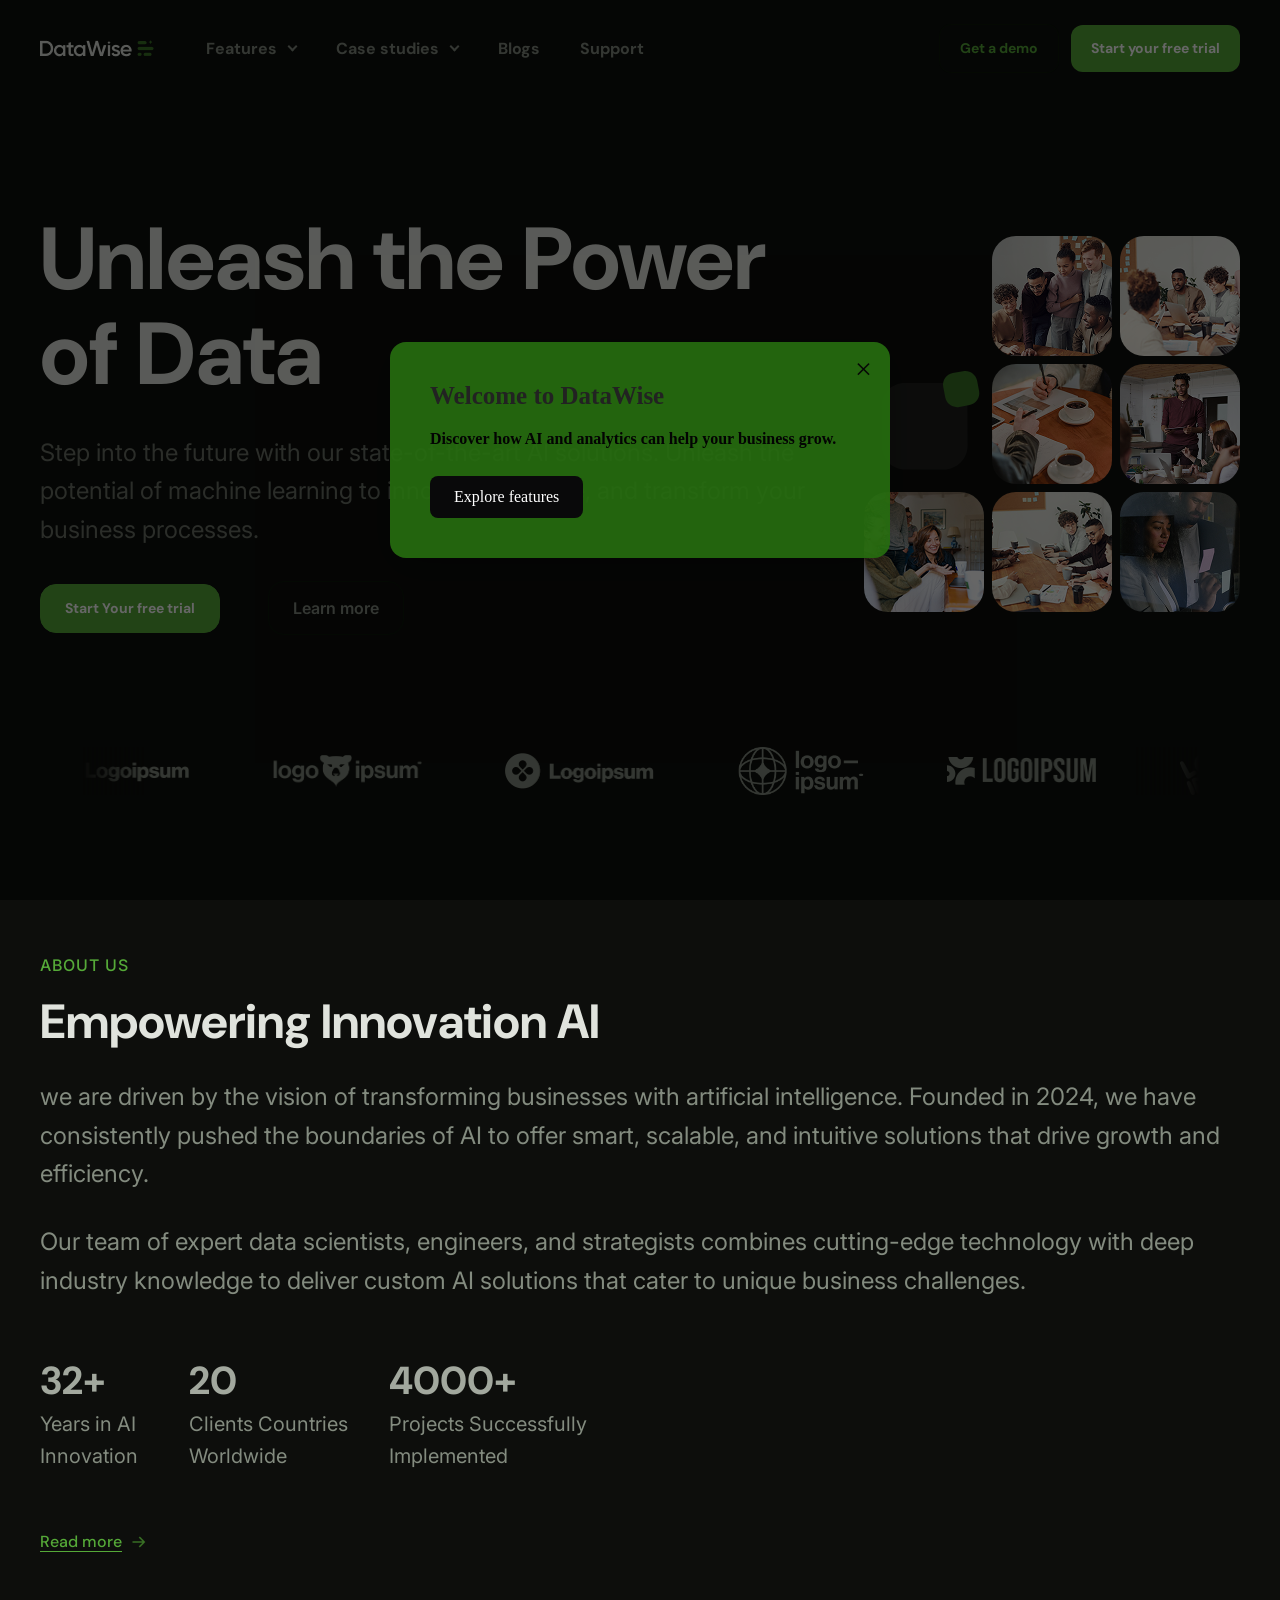
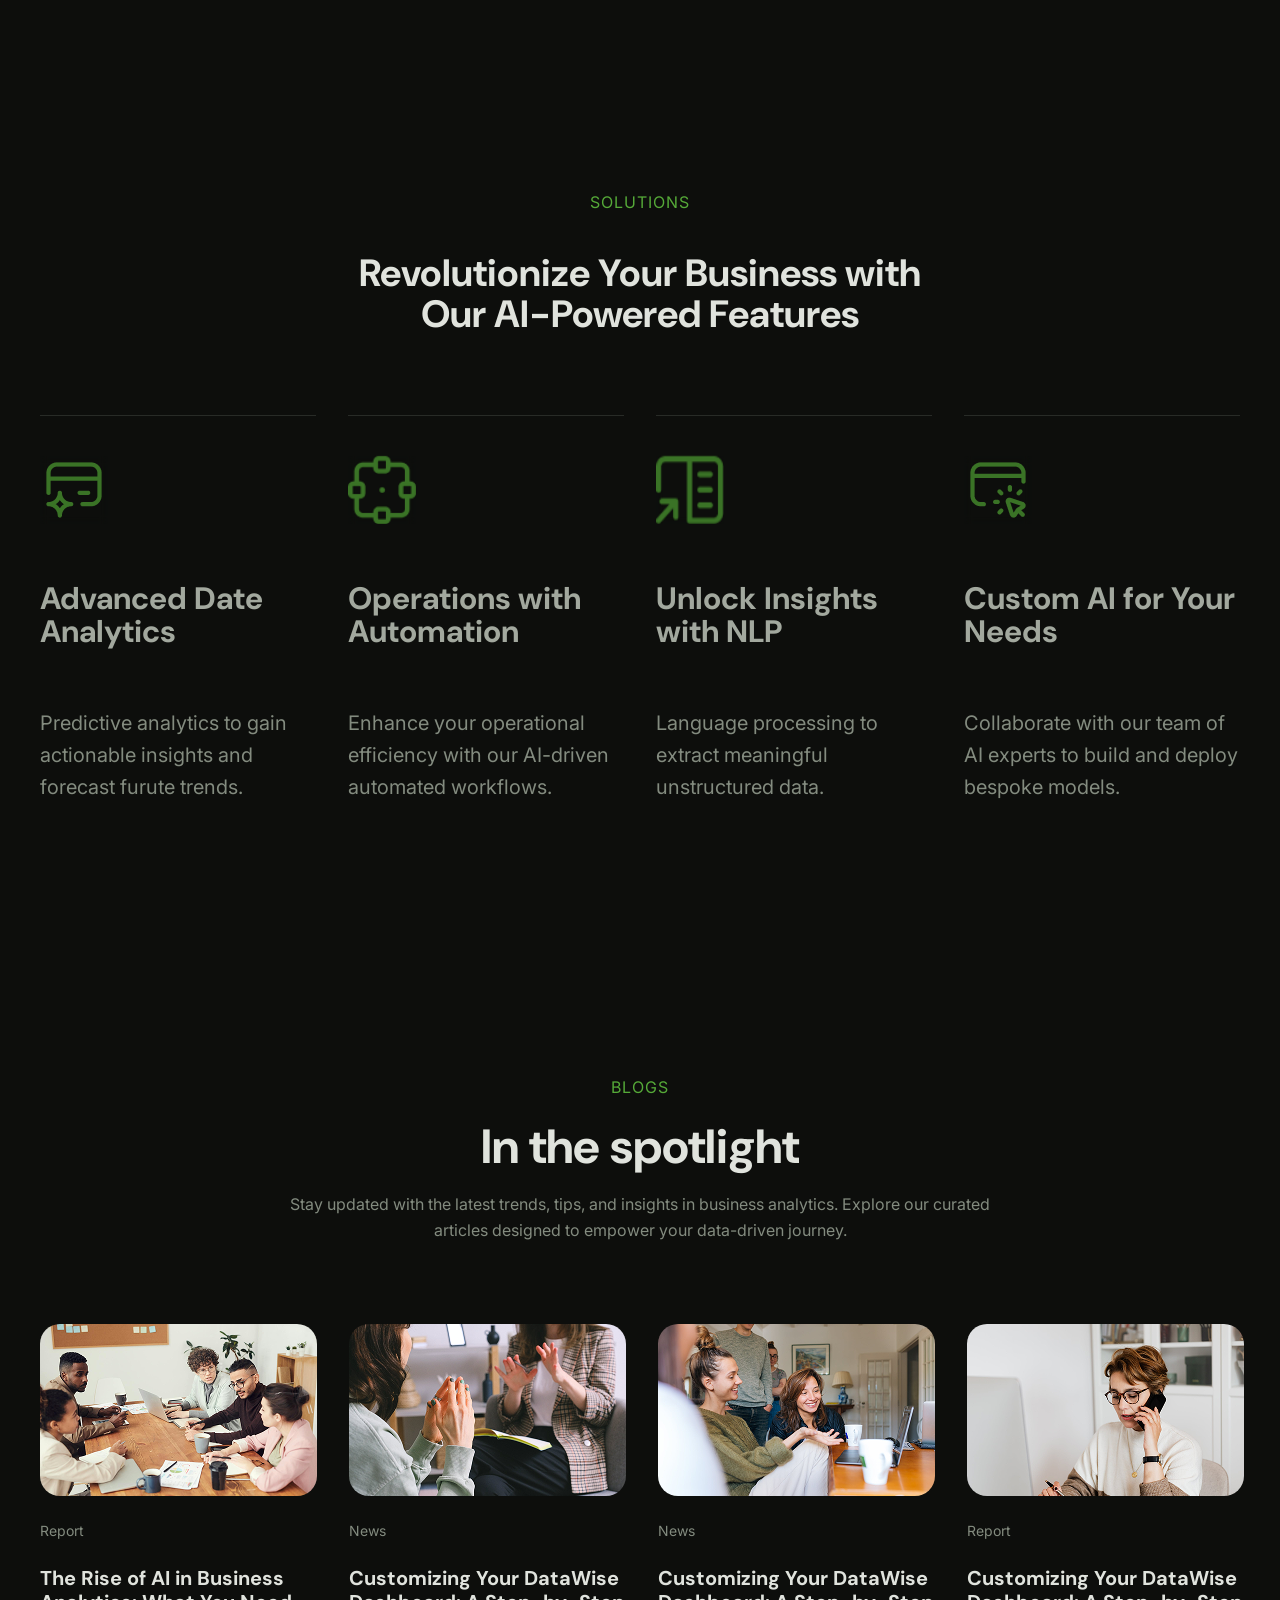
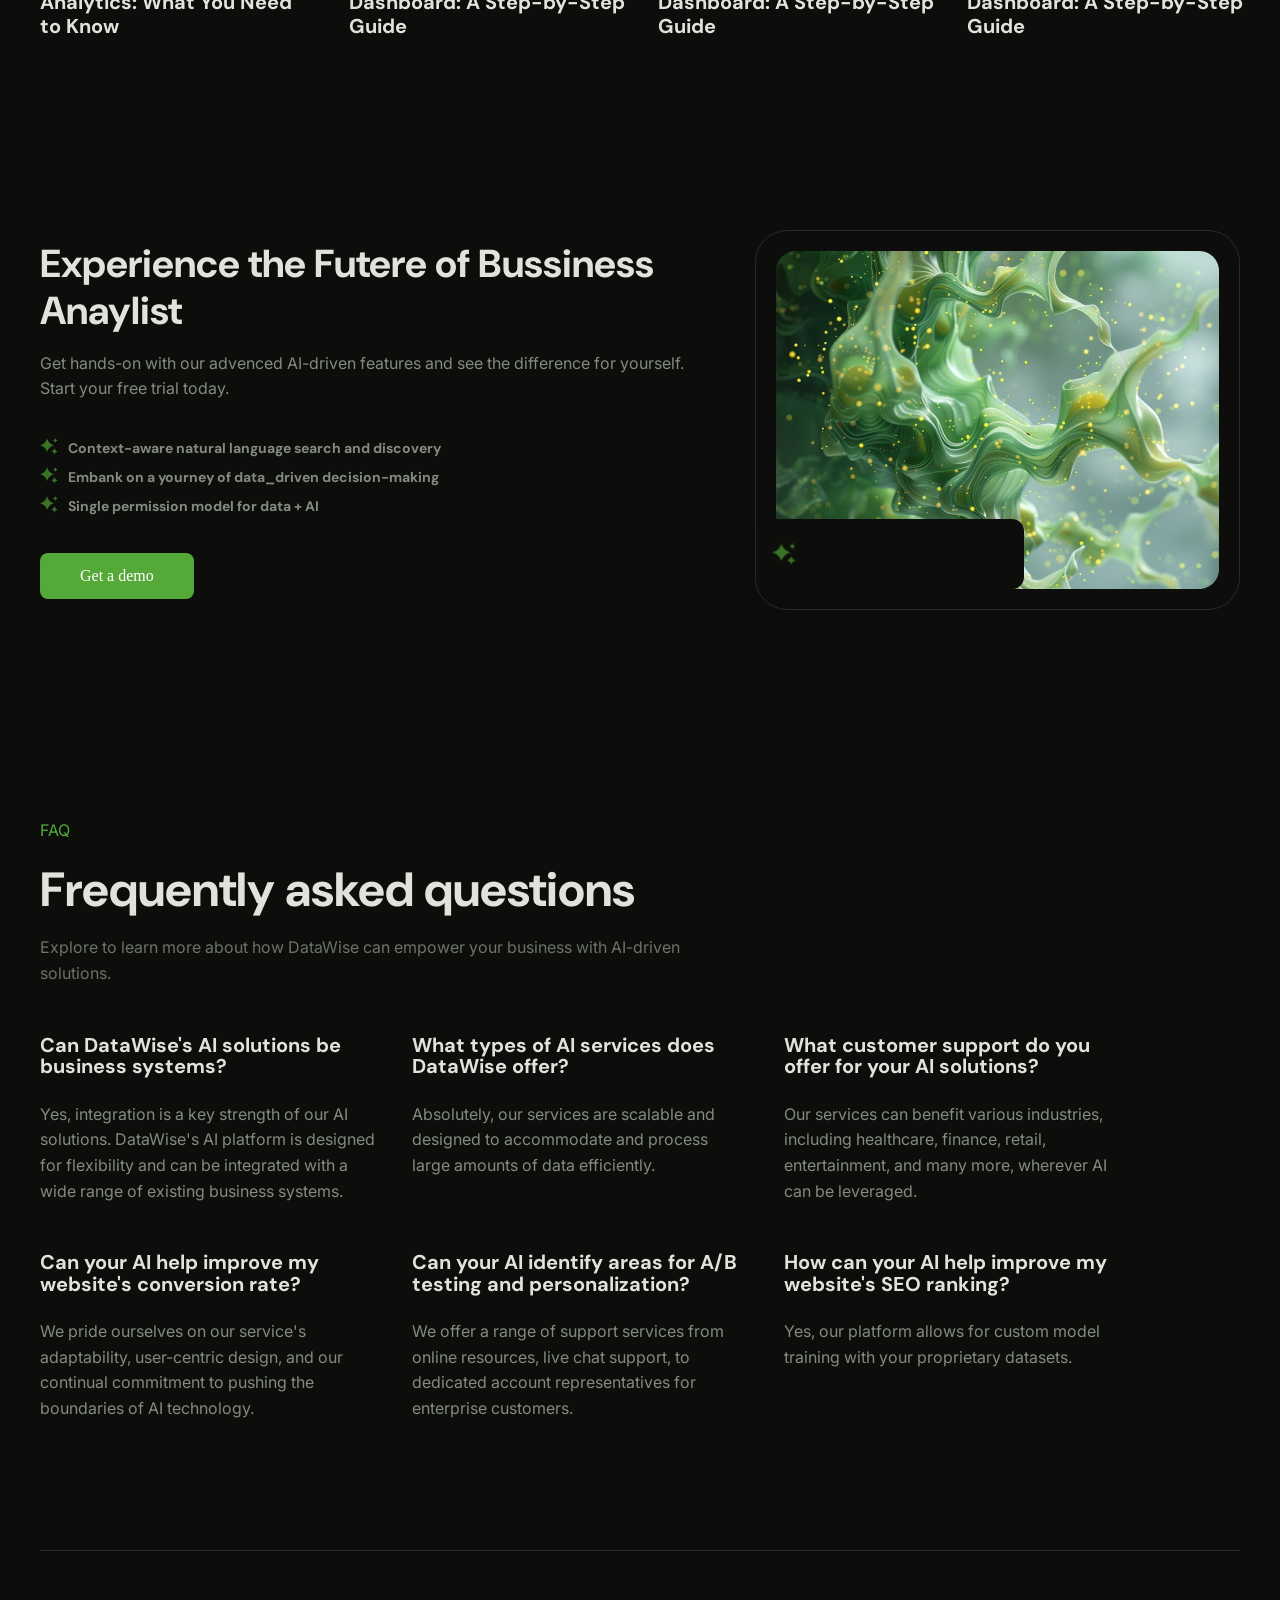
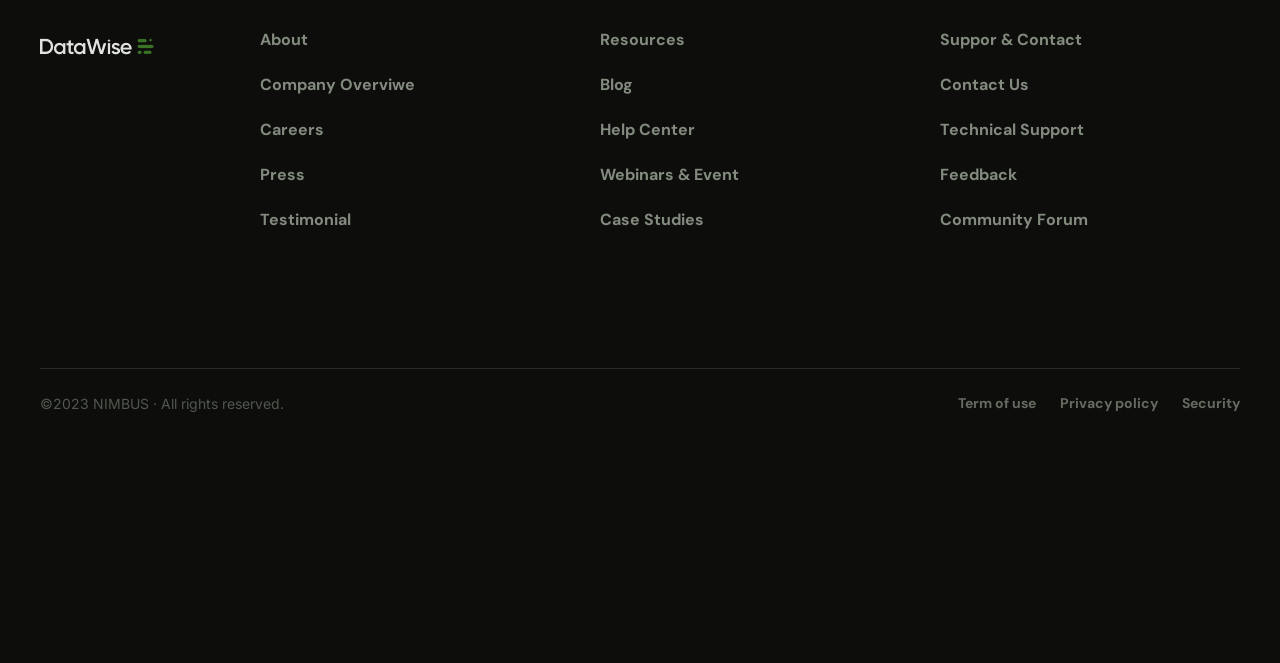
==== commit 18b2ae2b: "new changes backroud fic bug" ====
--- a/index.html
+++ b/index.html
@@ -22,7 +22,7 @@
         <header>
             <div class="Left_menu">
                 <div class="Logo">
-                    <img src="./scss/asetss/icon/DataWise logo.png" alt="" />
+                    <img src="./asetss/icon/DataWise logo.png" alt="" />
                 </div>
                 <nav class="Navigation_list">
                     <div class="Navigation_item dropdown">
@@ -79,12 +79,12 @@
 
                     <div class="hero_galery">
                         <img
-                            src="./scss/asetss/images/Thumbnail-6.png"
+                            src="./asetss/images/Thumbnail-6.png"
                             alt=""
                             class="gallery_item"
                         />
                         <img
-                            src="./scss/asetss/images/Thumbnail-5.png"
+                            src="./asetss/images/Thumbnail-5.png"
                             alt=""
                             class="gallery_item"
                         />
@@ -107,26 +107,26 @@
                             </svg>
                         </div>
                         <img
-                            src="./scss/asetss/images/Thumbnail-4.png"
+                            src="./asetss/images/Thumbnail-4.png"
                             alt=""
                             class="gallery_item"
                         />
                         <img
-                            src="./scss/asetss/images/Thumbnail-3.png"
+                            src="./asetss/images/Thumbnail-3.png"
                             alt=""
                             class="gallery_item"
                         />
                         <img
-                            src="./scss/asetss/images/Thumbnail-2.png"
+                            src="./asetss/images/Thumbnail-2.png"
                             alt=""
                             class="gallery_item"
                         />
                         <img
-                            src="./scss/asetss/images/Thumbnail-1.png"
+                            src="./asetss/images/Thumbnail-1.png"
                             alt=""
                             class="gallery_item"
                         />
-                        <img src="./scss/asetss/images/Thumbnail.png" alt="" class="gallery_item" />
+                        <img src="./asetss/images/Thumbnail.png" alt="" class="gallery_item" />
                     </div>
                 </div>
             </section>
@@ -175,12 +175,12 @@
                             </linearGradient>
                         </defs>
                     </svg>
-                    <img src="./scss/asetss/icon/Logo@2x-9.png" alt="" class="logo_item" />
-                    <img src="./scss/asetss/icon/Logo@2x-8.png" alt="" class="logo_item" />
-                    <img src="./scss/asetss/icon/Logo@2x-7.png" alt="" class="logo_item" />
-                    <img src="./scss/asetss/icon/Logo@2x-6.png" alt="" class="logo_item" />
-                    <img src="./scss/asetss/icon/Logo@2x-4.png" alt="" class="logo_item" />
-                    <img src="./scss/asetss/icon/Logo@2x-2.png" alt="" class="logo_item" />
+                    <img src="./asetss/icon/Logo@2x-9.png" alt="" class="logo_item" />
+                    <img src="./asetss/icon/Logo@2x-8.png" alt="" class="logo_item" />
+                    <img src="./asetss/icon/Logo@2x-7.png" alt="" class="logo_item" />
+                    <img src="./asetss/icon/Logo@2x-6.png" alt="" class="logo_item" />
+                    <img src="./asetss/icon/Logo@2x-5.png" alt="" class="logo_item" />
+                    <img src="./asetss/icon/Logo@2x-2.png" alt="" class="logo_item" />
 
                     <svg
                         class="logo_mask logo_mask_right"
@@ -262,7 +262,7 @@
                 <div class="about_us_link">
                     <a href="#">
                         <p>Read more</p>
-                        <img src="./scss/asetss/icon/R icon@3x.png" alt="" />
+                        <img src="./asetss/icon/R icon@3x.png" alt="" />
                     </a>
                 </div>
             </section>
@@ -275,7 +275,7 @@
                     </div>
                     <div class="feature_ch_blog">
                         <div class="feature_ch_blog_child">
-                            <img src="./scss/asetss/icon/first.png" alt="" />
+                            <img src="./asetss/icon/first.png" alt="" />
                             <h1>Advanced Date Analytics</h1>
                             <p>
                                 Predictive analytics to gain actionable insights and forecast furute
@@ -283,7 +283,7 @@
                             </p>
                         </div>
                         <div class="feature_ch_blog_child">
-                            <img src=".//scss/asetss/icon/second.png" alt="" />
+                            <img src="./asetss/icon/second.png" alt="" />
                             <h1>Operations with Automation</h1>
                             <p>
                                 Enhance your operational efficiency with our AI-driven automated
@@ -291,12 +291,12 @@
                             </p>
                         </div>
                         <div class="feature_ch_blog_child">
-                            <img src="./scss/asetss/icon/three.png" alt="" />
+                            <img src="./asetss/icon/three.png" alt="" />
                             <h1>Unlock Insights with NLP</h1>
                             <p>Language processing to extract meaningful unstructured data.</p>
                         </div>
                         <div class="feature_ch_blog_child">
-                            <img src="./scss/asetss/icon/four.png" alt="" />
+                            <img src="./asetss/icon/four.png" alt="" />
                             <h1>Custom AI for Your Needs</h1>
                             <p>
                                 Collaborate with our team of AI experts to build and deploy bespoke
@@ -322,22 +322,22 @@
                     </div>
                     <div class="blogs_m_blog">
                         <div class="blogs_blog_item">
-                            <img src="./scss/asetss/images/bussines3.png" alt="" />
+                            <img src="./asetss/images/bussines3.png" alt="" />
                             <h1>Report</h1>
                             <p>The Rise of AI in Business Analytics: What You Need to Know</p>
                         </div>
                         <div class="blogs_blog_item">
-                            <img src="./scss/asetss/images/Business2.png" alt="" />
+                            <img src="./asetss/images/Business2.png" alt="" />
                             <h1>News</h1>
                             <p>Customizing Your DataWise Dashboard: A Step-by-Step Guide</p>
                         </div>
                         <div class="blogs_blog_item">
-                            <img src="./scss/asetss/images/Business22.png" alt="" />
+                            <img src="./asetss/images/Business22.png" alt="" />
                             <h1>News</h1>
                             <p>Customizing Your DataWise Dashboard: A Step-by-Step Guide</p>
                         </div>
                         <div class="blogs_blog_item">
-                            <img src="./scss/asetss/images/Business.png" alt="" />
+                            <img src="./asetss/images/Business.png" alt="" />
                             <h1>Report</h1>
                             <p>Customizing Your DataWise Dashboard: A Step-by-Step Guide</p>
                         </div>
@@ -357,15 +357,15 @@
 
                         <ul class="trial_banner_feat">
                             <li>
-                                <img src="./scss/asetss/icon/star.png" alt="" />Context-aware
+                                <img src="./asetss/icon/star.png" alt="" />Context-aware
                                 natural language search and discovery
                             </li>
                             <li>
-                                <img src="./scss/asetss/icon/star.png" alt="" />Embank on a yourney
+                                <img src="./asetss/icon/star.png" alt="" />Embank on a yourney
                                 of data_driven decision-making
                             </li>
                             <li>
-                                <img src="./scss/asetss/icon/star.png" alt="" />Single permission
+                                <img src="./asetss/icon/star.png" alt="" />Single permission
                                 model for data + AI
                             </li>
                         </ul>
@@ -373,11 +373,11 @@
                     </div>
                     <div class="trial_banner_visual">
                         <div class="trial_banner_image">
-                            <img src="./scss/asetss/images/Abstract.png" alt="" />
+                            <img src="./asetss/images/Abstract.png" alt="" />
 
                             <div class="trial_banner_message">
                                 <span class="trial_banner_icon"
-                                    ><img src="./scss/asetss/icon/star.png" alt=""
+                                    ><img src="./asetss/icon/star.png" alt=""
                                 /></span>
 
                                 <div class="trial_banner_lines">
@@ -457,7 +457,7 @@
         <footer>
             <div class="footer" id="footer">
                 <div class="footer_content">
-                    <a href="#hero"><img src="./scss/asetss/icon/DataWise logo.png" alt="" /></a>
+                    <a href="#hero"><img src="./asetss/icon/DataWise logo.png" alt="" /></a>
                     <div class="footer_item">
                         <ul>
                             <li><a href="#about_us">About</a></li>
--- a/css/style.min.css
+++ b/css/style.min.css
@@ -1 +1 @@
-:root{--section-spacing-3x1: 128px;--section-spacing-2x1: 112px;--inset-3x1: 40px;--content-max-width: 1400px}*{margin:0;padding:0;-webkit-box-sizing:border-box;box-sizing:border-box;list-style:none;text-decoration:none}body{display:-webkit-box;display:-ms-flexbox;display:flex;-webkit-box-orient:vertical;-webkit-box-direction:normal;-ms-flex-direction:column;flex-direction:column;min-height:100vh;background-color:#0d0e0c}header{display:-webkit-box;display:-ms-flexbox;display:flex;max-width:1300px;width:100%;-webkit-box-sizing:border-box;box-sizing:border-box;padding:24px 40px;margin-inline:auto;-webkit-box-pack:justify;-ms-flex-pack:justify;justify-content:space-between;-webkit-box-align:center;-ms-flex-align:center;align-items:center;background-color:#0d0e0c;position:fixed;top:0;left:50%;-webkit-transform:translateX(-50%);transform:translateX(-50%);z-index:1000}.Left_menu{display:-webkit-box;display:-ms-flexbox;display:flex;-webkit-box-align:center;-ms-flex-align:center;align-items:center;gap:var(--inline-4xl, 52px);-ms-flex-item-align:stretch;align-self:stretch;padding-bottom:0}.Left_menu .Logo{display:-webkit-box;display:-ms-flexbox;display:flex;width:113.548px;height:32px;-webkit-box-pack:center;-ms-flex-pack:center;justify-content:center;-webkit-box-align:start;-ms-flex-align:start;align-items:flex-start;gap:10px}.Left_menu .Navigation_list{display:-webkit-box;display:-ms-flexbox;display:flex;-webkit-box-align:start;-ms-flex-align:start;align-items:flex-start;gap:var(--inline-3xl, 40px);color:#838b7f}.Left_menu .Navigation_list .Navigation_item a{color:#838b7f;font-family:"DM Sans";font-size:16px;font-style:normal;font-weight:700;line-height:108%;cursor:pointer}.dropdown{position:relative}.dropdown a{display:-webkit-box;display:-ms-flexbox;display:flex;-webkit-box-align:center;-ms-flex-align:center;align-items:center;gap:12px;text-decoration:none}.arrow{width:7px;height:7px;border-right:2px solid #838b7f;border-bottom:2px solid #838b7f;-webkit-transform:rotate(45deg);transform:rotate(45deg);margin-top:-4px}.dropdown_menu{display:none;position:absolute;top:100%;left:0;min-width:180px;padding:10px;background-color:#000;border-radius:10px;z-index:10}.dropdown_menu a{display:block;padding:10px;color:#fff;text-decoration:none}.dropdown_menu a:hover{background-color:azure}.dropdown:hover .dropdown_menu{display:block}.Rigt_menu{display:-webkit-box;display:-ms-flexbox;display:flex;-webkit-box-pack:end;-ms-flex-pack:end;justify-content:flex-end;-webkit-box-align:center;-ms-flex-align:center;align-items:center;gap:var(--inline-sm, 12px)}.menu_toggle{display:none;-webkit-box-orient:vertical;-webkit-box-direction:normal;-ms-flex-direction:column;flex-direction:column;-webkit-box-pack:center;-ms-flex-pack:center;justify-content:center;gap:5px;width:32px;height:32px;padding:4px;border:0;background:rgba(0,0,0,0);cursor:pointer}.menu_toggle span{display:block;width:24px;height:2px;background-color:#838b7f;border-radius:2px}@media(max-width: 1199px)and (min-width: 811px){header{padding:20px}.Left_menu{gap:20px}.Navigation_list{display:none !important}.Rigt_menu{margin-left:auto}.get_demo{display:none}.menu_toggle{display:-webkit-box;display:-ms-flexbox;display:flex;margin-left:16px;-ms-flex-negative:0;flex-shrink:0}}@media(max-width: 810px)and (min-width: 320px){header{padding:16px 20px}.Left_menu{gap:0}.Navigation_list{display:none !important}.Rigt_menu{display:-webkit-box;display:-ms-flexbox;display:flex}.free_trial,.get_demo{display:none !important}.menu_toggle{display:-webkit-box;display:-ms-flexbox;display:flex;margin-left:auto;-ms-flex-negative:0;flex-shrink:0}.Logo{-ms-flex-negative:0;flex-shrink:0}}.get_demo{display:-webkit-box;display:-ms-flexbox;display:flex;padding:var(--inset-md, 16px) var(--inset-lg, 20px);-webkit-box-pack:center;-ms-flex-pack:center;justify-content:center;-webkit-box-align:center;-ms-flex-align:center;align-items:center;border-radius:var(--md, 12px);border:1px solid #0c1708;background:#0d0e0c;backdrop-filter:blur(calc(var(--Blue-2, 12px) / 2));color:#55a938;font-family:"DM Sans";font-size:14px;font-style:normal;font-weight:700;line-height:108%;cursor:pointer}.free_trial{display:-webkit-box;display:-ms-flexbox;display:flex;padding:var(--inset-md, 16px) var(--inset-lg, 20px);-webkit-box-pack:center;-ms-flex-pack:center;justify-content:center;-webkit-box-align:center;-ms-flex-align:center;align-items:center;border-radius:12px;background:#55a938;cursor:pointer;color:#fff;font-family:"DM Sans";font-size:14px;font-style:normal;font-weight:700;line-height:108%;border:none;-webkit-box-shadow:none;box-shadow:none;outline:none}.hero_buttons{display:-webkit-box;display:-ms-flexbox;display:flex;-ms-flex-wrap:wrap;flex-wrap:wrap;-webkit-box-align:center;-ms-flex-align:center;align-items:center;gap:var(--stack-4xl, 48px);cursor:pointer}.free_trial_hero,.learn_more{display:-webkit-inline-box;display:-ms-inline-flexbox;display:inline-flex;min-height:48px;padding:16px 24px;-webkit-box-pack:center;-ms-flex-pack:center;justify-content:center;-webkit-box-align:center;-ms-flex-align:center;align-items:center;border-radius:16px;font-family:"Inter",sans-serif;font-size:16px;font-weight:600;cursor:pointer}.free_trial_hero{border:1px solid #55a938;background-color:#55a938;color:#fff;font-family:"DM Sans";font-size:14px;font-style:normal;font-weight:700;line-height:108%}.learn_more{border:1px solid #0c1708;background-color:rgba(0,0,0,0);color:#838b7f}.trial_banner_button{display:-webkit-inline-box;display:-ms-inline-flexbox;display:inline-flex;-ms-flex-item-align:start;align-self:flex-start;-webkit-box-pack:center;-ms-flex-pack:center;justify-content:center;-webkit-box-align:center;-ms-flex-align:center;align-items:center;background-color:#55a938;color:#fff;padding:14px 40px;margin:20px 0 0;border:none;border-radius:8px;cursor:pointer;font:inherit}.popup_toggle{display:none}.popup_overlay{display:none;position:fixed;inset:0;z-index:99999;-webkit-box-pack:center;-ms-flex-pack:center;justify-content:center;-webkit-box-align:center;-ms-flex-align:center;align-items:center;background:rgba(0,0,0,.55);backdrop-filter:blur(3px)}.popup_toggle:checked~.popup_overlay{display:-webkit-box;display:-ms-flexbox;display:flex}.popup_content{position:relative;width:100%;max-width:480px;padding:48px 40px;-webkit-box-sizing:border-box;box-sizing:border-box;background:url("../../asetss/images/Business2.png") center/cover no-repeat;color:#222;border-radius:20px;-webkit-box-shadow:0 20px 60px rgba(0,0,0,.2);box-shadow:0 20px 60px rgba(0,0,0,.2)}.popup_content h2{margin:0 0 12px;font-size:30px;line-height:1.2;color:#55a938;font-family:"DM Sans";font-size:24px;font-style:normal;font-weight:700;line-height:108%}.popup_content p{margin:0 0 28px;color:#666;line-height:1.6}.popup_content form{display:-webkit-box;display:-ms-flexbox;display:flex;-webkit-box-orient:vertical;-webkit-box-direction:normal;-ms-flex-direction:column;flex-direction:column;row-gap:24px}.popup_content input{width:100%;min-height:52px;padding:0 16px;-webkit-box-sizing:border-box;box-sizing:border-box;border:1px solid #d8d8d8;border-radius:10px;background:#fff;color:#222;font:inherit;outline:none;-webkit-transition:border-color .2s,-webkit-box-shadow .2s;transition:border-color .2s,-webkit-box-shadow .2s;transition:border-color .2s,box-shadow .2s;transition:border-color .2s,box-shadow .2s,-webkit-box-shadow .2s}.popup_content input:focus{border-color:#5b5bd6;-webkit-box-shadow:0 0 0 3px rgba(91,91,214,.12);box-shadow:0 0 0 3px rgba(91,91,214,.12)}.popup_content button{min-height:52px;padding:12px 20px;border:none;border-radius:10px;background:#55a938;font:inherit;cursor:pointer;-webkit-transition:background .2s;transition:background .2s;color:#e0e3dd;font-family:"DM Sans";font-size:16px;font-style:normal;font-weight:700;line-height:108%}.popup_content button:hover{background:#4646b8}.popup_close{position:absolute;top:16px;right:20px;font-size:30px;line-height:1;color:#666;cursor:pointer}.popup_close:hover{color:#111}.dereck_toggle{display:none}.dereck_overlay{position:fixed;inset:0;z-index:2000;display:-webkit-box;display:-ms-flexbox;display:flex;-webkit-box-pack:center;-ms-flex-pack:center;justify-content:center;-webkit-box-align:center;-ms-flex-align:center;align-items:center;padding:20px;background:rgba(0,0,0,.6)}.dereck_popup{position:relative;width:100%;max-width:500px;padding:40px;background:rgba(38,108,15,.9333333333);color:#222;border-radius:16px;-webkit-box-shadow:0 10px 40px rgba(0,0,0,.2);box-shadow:0 10px 40px rgba(0,0,0,.2)}.dereck_close{position:absolute;top:12px;right:18px;font-size:30px;line-height:1;cursor:pointer;color:#080808}.dereck_close:hover{color:#000}.dereck_popup h2{margin:0 0 16px;font-size:25px;font-weight:700}.dereck_popup p{margin:0 0 24px;line-height:1.6;color:#030303;font-weight:700}.dereck_button{display:inline-block;padding:12px 24px;background:#09090a;color:#fff;text-decoration:none;border-radius:8px;-webkit-transition:background .2s ease;transition:background .2s ease}.dereck_button:hover{background:#013d44}.dereck_toggle:not(:checked)+.dereck_overlay{display:none}@media(max-width: 480px){.dereck_popup{padding:32px 24px}.dereck_popup h2{font-size:24px}}main{display:-webkit-box;display:-ms-flexbox;display:flex;-webkit-box-orient:vertical;-webkit-box-direction:normal;-ms-flex-direction:column;flex-direction:column;width:100%;min-width:0;overflow-x:clip}.about_us{display:-webkit-box;display:-ms-flexbox;display:flex;-webkit-box-orient:vertical;-webkit-box-direction:normal;-ms-flex-direction:column;flex-direction:column;-webkit-box-pack:center;-ms-flex-pack:center;justify-content:center;padding:128px 40px 112px;gap:60px;margin-inline:auto}.about_us_item{display:-webkit-box;display:-ms-flexbox;display:flex;-webkit-box-orient:vertical;-webkit-box-direction:normal;-ms-flex-direction:column;flex-direction:column;-webkit-box-align:start;-ms-flex-align:start;align-items:flex-start;gap:30px;max-width:1200px;width:100%}.about_us_item p{color:#838b7f;font-family:"Inter";font-size:24px;font-style:normal;font-weight:400;line-height:160%;line-height:1.6;width:100%}.about_us_metric{display:-webkit-box;display:-ms-flexbox;display:flex;-webkit-box-align:start;-ms-flex-align:start;align-items:flex-start;-ms-flex-line-pack:start;align-content:flex-start;gap:30px;-ms-flex-item-align:stretch;align-self:stretch;-ms-flex-wrap:wrap;flex-wrap:wrap}.about_us_link{display:-webkit-box;display:-ms-flexbox;display:flex;-webkit-box-align:start;-ms-flex-align:start;align-items:flex-start;cursor:pointer}.about_us_link a{display:-webkit-box;display:-ms-flexbox;display:flex;-webkit-box-align:center;-ms-flex-align:center;align-items:center;gap:8px;text-decoration:none}.about_us_link p{margin:0;color:#55a938;text-align:center;font-family:"DM Sans";font-size:16px;font-style:normal;font-weight:500;line-height:122%;text-decoration:underline;text-underline-offset:4px}.about_us_link img{width:18px;height:18px;-o-object-fit:contain;object-fit:contain}.about_us_item1{display:-webkit-box;display:-ms-flexbox;display:flex;padding-right:40px;width:100%;-webkit-box-orient:vertical;-webkit-box-direction:normal;-ms-flex-direction:column;flex-direction:column;-webkit-box-pack:start;-ms-flex-pack:start;justify-content:flex-start;-webkit-box-align:start;-ms-flex-align:start;align-items:flex-start;gap:20px;-ms-flex-item-align:stretch;align-self:stretch}.about_us_item1 h1{color:#55a938;font-family:"Inter";font-size:16px;font-style:normal;font-weight:500;line-height:132%;letter-spacing:1px;text-transform:uppercase}.about_us_item1 h2{color:#e0e3dd;font-family:"DM Sans";font-size:48px;font-style:normal;font-weight:700;line-height:108%}.about_us_metric_item1{display:-webkit-box;display:-ms-flexbox;display:flex;width:119px;-webkit-box-orient:vertical;-webkit-box-direction:normal;-ms-flex-direction:column;flex-direction:column;-webkit-box-align:start;-ms-flex-align:start;align-items:flex-start;gap:6px}.about_us_metric_item1 .p{color:#838b7f;font-family:"Inter";font-size:20px;font-style:normal;font-weight:400;line-height:160%}.about_us_metric_item2{display:-webkit-box;display:-ms-flexbox;display:flex;width:170px;-webkit-box-orient:vertical;-webkit-box-direction:normal;-ms-flex-direction:column;flex-direction:column;-webkit-box-align:start;-ms-flex-align:start;align-items:flex-start;gap:6px}.about_us_metric_item2 .p{color:#838b7f;font-family:"Inter";font-size:20px;font-style:normal;font-weight:400;line-height:160%}.about_us_metric_item3{display:-webkit-box;display:-ms-flexbox;display:flex;width:212px;-webkit-box-orient:vertical;-webkit-box-direction:normal;-ms-flex-direction:column;flex-direction:column;-webkit-box-align:start;-ms-flex-align:start;align-items:flex-start;gap:6px}.about_us_metric_item3 .p{color:#838b7f;font-family:"Inter";font-size:20px;font-style:normal;font-weight:400;line-height:160%}.about_us_metric_item_number{color:#a2a89e;font-family:"DM Sans";font-size:39px;font-style:normal;font-weight:700;line-height:108%;-ms-flex-item-align:stretch;align-self:stretch}.feature{display:-webkit-box;display:-ms-flexbox;display:flex;padding-top:128px;padding-right:40px;padding-bottom:112px;padding-left:40px;-webkit-box-sizing:border-box;box-sizing:border-box;-webkit-box-orient:vertical;-webkit-box-direction:normal;-ms-flex-direction:column;flex-direction:column;-webkit-box-align:center;-ms-flex-align:center;align-items:center;row-gap:60px;-webkit-column-gap:60px;-moz-column-gap:60px;column-gap:60px;width:100%}.feature_ch{display:-webkit-box;display:-ms-flexbox;display:flex;max-width:1200px;width:100%;-webkit-box-orient:vertical;-webkit-box-direction:normal;-ms-flex-direction:column;flex-direction:column;-webkit-box-align:center;-ms-flex-align:center;align-items:center;margin-inline:auto;gap:var(--section-spacing-xl, 80px)}.feature_ch_head{display:-webkit-box;display:-ms-flexbox;display:flex;max-width:620px;width:100%;-webkit-box-orient:vertical;-webkit-box-direction:normal;-ms-flex-direction:column;flex-direction:column;-webkit-box-align:center;-ms-flex-align:center;align-items:center;-webkit-box-pack:center;-ms-flex-pack:center;justify-content:center;margin-inline:auto;gap:40px}.feature_ch_head .solution{display:-webkit-box;display:-ms-flexbox;display:flex;padding:var(--inset-none, 0) var(--stack-none, 0);-webkit-box-align:center;-ms-flex-align:center;align-items:center;gap:8px;border-radius:var(--border-radius-old-2-xl, 24px);letter-spacing:1px;text-transform:uppercase;color:#55a938;font-family:"Inter";font-size:16px;font-style:normal;font-weight:400;line-height:160%;line-height:132%}.feature_ch_head h1{display:-webkit-box;display:-ms-flexbox;display:flex;-webkit-box-align:center;-ms-flex-align:center;align-items:center;text-align:center;gap:8px;color:#e0e3dd;font-family:"DM Sans";font-size:38px;font-style:normal;font-weight:700;line-height:108%;text-wrap:wrap}.feature_ch_blog{display:-webkit-box;display:-ms-flexbox;display:flex;-webkit-box-align:start;-ms-flex-align:start;align-items:flex-start;-ms-flex-line-pack:start;align-content:flex-start;gap:32px var(--inline-2xl, 32px);-ms-flex-item-align:stretch;align-self:stretch;-webkit-box-orient:horizontal;-webkit-box-direction:normal;-ms-flex-direction:row;flex-direction:row;-ms-flex-wrap:nowrap;flex-wrap:nowrap}.feature_ch_blog .feature_ch_blog_child{display:-webkit-box;display:-ms-flexbox;display:flex;height:420px;min-width:260px;min-width:0;padding:var(--inset-3xl, 40px) var(--inset-none, 0) var(--inset-2xl, 32px) var(--inset-none, 0);-webkit-box-orient:vertical;-webkit-box-direction:normal;-ms-flex-direction:column;flex-direction:column;-webkit-box-pack:justify;-ms-flex-pack:justify;justify-content:space-between;-webkit-box-align:start;-ms-flex-align:start;align-items:flex-start;-webkit-box-flex:1;-ms-flex:1 1 0px;flex:1 1 0;border-radius:var(--border-radius-old-none, 0);border-top:1px solid #282b27}.feature_ch_blog .feature_ch_blog_child img{width:68px;height:68px;-ms-flex-negative:0;flex-shrink:0;backdrop-filter:blur(4px)}.feature_ch_blog .feature_ch_blog_child p{display:-webkit-box;-webkit-box-orient:vertical;-webkit-line-clamp:3;-ms-flex-item-align:stretch;align-self:stretch;text-overflow:ellipsis;overflow:hidden;color:#838b7f;font-family:"Inter";font-size:20px;font-style:normal;font-weight:400;line-height:160%}.feature_ch_blog .feature_ch_blog_child h1{-ms-flex-item-align:stretch;align-self:stretch;color:#a2a89e;font-family:"DM Sans";font-size:31px;font-style:normal;font-weight:700;line-height:108%}.feature_ch_blog_child:nth-child(3){-ms-flex-item-align:stretch;align-self:stretch}@media(max-width: 1199px)and (min-width: 811px){.feature_ch_blog{display:grid !important;grid-template-columns:1fr 1fr}}@media(max-width: 810px)and (min-width: 320px){.feature_ch_blog{display:grid !important;grid-template-columns:1fr}}@media(max-width: 420px){.feature_ch_blog{display:grid !important;grid-template-columns:1fr}}.blogs{display:-webkit-box;display:-ms-flexbox;display:flex;padding:var(--section-spacing-3xl, 128px) var(--inset-3xl, 40px) var(--section-spacing-2xl, 112px) var(--inset-3xl, 40px);-webkit-box-orient:vertical;-webkit-box-direction:normal;-ms-flex-direction:column;flex-direction:column;-webkit-box-align:center;-ms-flex-align:center;align-items:center;gap:60px}.blogs_m{display:-webkit-box;display:-ms-flexbox;display:flex;max-width:1200px;width:100%;-webkit-box-orient:vertical;-webkit-box-direction:normal;-ms-flex-direction:column;flex-direction:column;-webkit-box-align:center;-ms-flex-align:center;align-items:center;gap:var(--section-spacing-xl, 80px)}.blogs_m_headlin{display:-webkit-box;display:-ms-flexbox;display:flex;-webkit-box-orient:vertical;-webkit-box-direction:normal;-ms-flex-direction:column;flex-direction:column;-webkit-box-align:center;-ms-flex-align:center;align-items:center;gap:var(--stack-3xl, 40px);-ms-flex-item-align:stretch;align-self:stretch}.blogs_wrap{display:-webkit-box;display:-ms-flexbox;display:flex;-webkit-box-orient:vertical;-webkit-box-direction:normal;-ms-flex-direction:column;flex-direction:column;-webkit-box-align:center;-ms-flex-align:center;align-items:center;gap:var(--stack-lg, 20px);-ms-flex-item-align:stretch;align-self:stretch}.blogs_wrap .logs{display:-webkit-box;display:-ms-flexbox;display:flex;padding:var(--inset-none, 0) var(--stack-none, 0);border-radius:var(--border-radius-old-2-xl, 24px);-webkit-box-align:center;-ms-flex-align:center;align-items:center;gap:8px;text-align:center;color:#55a938;font-family:"Inter";font-size:16px;font-style:normal;font-weight:400;line-height:160%;letter-spacing:1px;text-transform:uppercase}.blogs_wrap h1{display:-webkit-box;display:-ms-flexbox;display:flex;-webkit-box-align:center;-ms-flex-align:center;align-items:center;gap:8px;-webkit-box-flex:1;-ms-flex:1 0 0px;flex:1 0 0;color:#e0e3dd;font-family:"DM Sans";font-size:48px;font-style:normal;font-weight:700;line-height:108%;text-align:center}.blogs_wrap .text{display:-webkit-box;display:-ms-flexbox;display:flex;max-width:820px;padding:0 60px;-webkit-box-align:center;-ms-flex-align:center;align-items:center;gap:8px;-webkit-box-flex:1;-ms-flex:1 0 0px;flex:1 0 0;color:#838b7f;font-family:"Inter";font-size:16px;font-style:normal;font-weight:400;line-height:160%;text-align:center}.blogs_m_blog{display:-webkit-box;display:-ms-flexbox;display:flex;-webkit-box-align:start;-ms-flex-align:start;align-items:flex-start;-ms-flex-line-pack:start;align-content:flex-start;gap:32px var(--inline-2xl, 32px);-ms-flex-item-align:stretch;align-self:stretch}.blogs_blog_item{display:-webkit-box;display:-ms-flexbox;display:flex;-webkit-box-orient:vertical;-webkit-box-direction:normal;-ms-flex-direction:column;flex-direction:column;-webkit-box-align:start;-ms-flex-align:start;align-items:flex-start;gap:var(--stack-xl, 24px);-webkit-box-flex:1;-ms-flex:1 0 0px;flex:1 0 0}.blogs_blog_item img{width:277px;height:172px;border-radius:20px}.blogs_blog_item h1{color:#838b7f;font-family:"Inter";font-size:14px;font-style:normal;font-weight:400;line-height:160%}.blogs_blog_item p{color:#e0e3dd;font-family:"DM Sans";font-size:20px;font-style:normal;font-weight:700;line-height:108%;display:-webkit-box;-webkit-box-orient:vertical;-webkit-line-clamp:3;-webkit-box-align:center;-ms-flex-align:center;align-items:center;overflow:hidden;text-overflow:ellipsis;line-height:1.2}@media(max-width: 1199px)and (min-width: 811px){.blogs_m_blog{display:grid !important;grid-template-columns:1fr 1fr;-webkit-box-pack:center;-ms-flex-pack:center;justify-content:center;-webkit-box-align:center;-ms-flex-align:center;align-items:center}}@media(max-width: 810px)and (min-width: 320px){.blogs_m_blog{display:grid !important;grid-template-columns:1fr}}.hero{display:-webkit-box;display:-ms-flexbox;display:flex;width:100%;padding:212px 40px 80px;-webkit-box-orient:vertical;-webkit-box-direction:normal;-ms-flex-direction:column;flex-direction:column;-webkit-box-align:center;-ms-flex-align:center;align-items:center;gap:8px}.hero .extra_hero{display:-webkit-box;display:-ms-flexbox;display:flex;width:100%;max-width:1200px;margin:0 auto;-webkit-box-align:center;-ms-flex-align:center;align-items:center;gap:40px}.hero .hero_content{display:-webkit-box;display:-ms-flexbox;display:flex;-webkit-box-flex:1;-ms-flex:1 1 0px;flex:1 1 0;min-width:0;-webkit-box-orient:vertical;-webkit-box-direction:normal;-ms-flex-direction:column;flex-direction:column;-webkit-box-align:start;-ms-flex-align:start;align-items:flex-start;gap:var(--stack-2xl, 32px)}.hero .hero_title{color:#e0e3dd;font-family:"DM Sans";font-size:88px;font-style:normal;font-weight:700;line-height:108%;-ms-flex-item-align:stretch;align-self:stretch;max-width:750px}.hero .hero_description{color:#838b7f;font-family:"Inter";font-size:24px;font-style:normal;font-weight:400;line-height:160%;opacity:.8;max-height:4.8em;overflow:hidden}.hero .hero_galery{display:-webkit-box;display:-ms-flexbox;display:flex;width:376px;min-width:376px;-ms-flex-wrap:wrap;flex-wrap:wrap;-webkit-box-align:start;-ms-flex-align:start;align-items:flex-start;-ms-flex-line-pack:start;align-content:flex-start;gap:8px;-ms-flex-negative:0;flex-shrink:0}.hero .gallery_item{display:block;-webkit-box-flex:0;-ms-flex:0 0 120px;flex:0 0 120px;width:120px;height:120px;margin:0;border-radius:24px;-o-object-fit:cover;object-fit:cover}.hero .gallery_item:first-child{margin-left:128px}.hero .gallery_decoration{display:block;-webkit-box-flex:0;-ms-flex:0 0 120px;flex:0 0 120px;width:120px;height:120px}.hero .gallery_decoration svg{display:block;width:120px;height:120px}@media(max-width: 1199px)and (min-width: 811px){.extra_hero{display:grid !important;grid-template-columns:1fr;gap:48px !important}.hero_galery{margin-left:auto}.hero_title{font-size:88px;line-height:1.08}.hero_description{max-height:4.8em;max-width:650px;overflow:hidden}}@media(max-width: 810px)and (min-width: 320px){.extra_hero{display:grid !important;grid-template-columns:1fr;gap:48px !important;margin-right:auto}.hero_buttons{display:grid;grid-template-columns:1fr;align-self:flex-start}.free_trial_hero,.learn_more{min-width:300px}}.logo_section{display:-webkit-box;display:-ms-flexbox;display:flex;width:100%;-webkit-box-pack:center;-ms-flex-pack:center;justify-content:center;-webkit-box-align:center;-ms-flex-align:center;align-items:center;width:100%;padding:var(--stack-2xl, 32px) 32px var(--section-spacing-sm, 32px) 32px;-webkit-box-sizing:border-box;box-sizing:border-box}.logo_section .logo_list{position:relative;display:-webkit-box;display:-ms-flexbox;display:flex;width:100%;max-width:1200px;-webkit-box-align:center;-ms-flex-align:center;align-items:center;-webkit-box-pack:justify;-ms-flex-pack:justify;justify-content:space-between;overflow:hidden}.logo_section .logo_item{display:-webkit-box;display:-ms-flexbox;display:flex;-webkit-box-flex:0;-ms-flex:0 0 auto;flex:0 0 auto;width:auto;max-width:149px;max-height:48px;gap:var(--stack-4xl, 48px);-o-object-fit:contain;object-fit:contain}.logo_section .logo_mask{position:absolute;top:0;z-index:2;width:104px;height:88px;pointer-events:none}.logo_section .logo_mask_left{left:0;right:auto;-webkit-transform:rotate(180deg);transform:rotate(180deg)}.logo_section .logo_mask_right{right:0;left:auto;-webkit-transform:rotate(180deg);transform:rotate(180deg)}@media(max-width: 1199px)and (min-width: 811px){.logo_item:nth-child(7){display:none}.logo_item:nth-child(6){display:none}.logo_mask_right{display:none}}@media(max-width: 810px)and (min-width: 320px){.logo_item:nth-child(7){display:none}.logo_item:nth-child(6){display:none}.logo_item:nth-child(5){display:none}.logo_mask_right{display:none}}@media(max-width: 520px){.logo_item:nth-child(4){display:none}}.trial_banner{display:-webkit-box;display:-ms-flexbox;display:flex;padding:var(--section-spacing-xl, 80px) var(--inset-3xl, 40px);-webkit-box-orient:vertical;-webkit-box-direction:normal;-ms-flex-direction:column;flex-direction:column;-webkit-box-align:center;-ms-flex-align:center;align-items:center;-ms-flex-item-align:stretch;align-self:stretch;gap:var(--section-spacing-lg, 60px)}.trial_banner .trial_banner_content{display:-webkit-box;display:-ms-flexbox;display:flex;max-width:1200px;width:100%;-webkit-box-align:center;-ms-flex-align:center;align-items:center;gap:var(--inline-3xl, 40px);-ms-flex-wrap:nowrap;flex-wrap:nowrap}.trial_banner .trial_banner_text{display:-webkit-box;display:-ms-flexbox;display:flex;-webkit-box-flex:1;-ms-flex:1 1 0px;flex:1 1 0;min-width:0;-webkit-box-orient:vertical;-webkit-box-direction:normal;-ms-flex-direction:column;flex-direction:column;-webkit-box-align:start;-ms-flex-align:start;align-items:flex-start;gap:var(--stack-md, 16px)}.trial_banner .trial_banner_text h2{color:#e0e3dd;font-family:"DM Sans";font-size:39px;font-style:normal;font-weight:700;line-height:108%;line-height:1.2;text-wrap:wrap;margin:0}.trial_banner .trial_banner_text .trial_banner_dc{color:#838b7f;font-family:"Inter";font-size:16px;font-style:normal;font-weight:400;line-height:160%;line-height:1.6;margin:0;margin-bottom:20px}.trial_banner .trial_banner_feat{display:-webkit-box;display:-ms-flexbox;display:flex;width:100%;-webkit-box-orient:vertical;-webkit-box-direction:normal;-ms-flex-direction:column;flex-direction:column;-webkit-box-pack:center;-ms-flex-pack:center;justify-content:center;-webkit-box-align:start;-ms-flex-align:start;align-items:flex-start;gap:var(--stack-xs, 8px);-ms-flex-item-align:stretch;align-self:stretch;margin:0;padding:0;list-style:none}.trial_banner .trial_banner_feat li{display:-webkit-box;display:-ms-flexbox;display:flex;-webkit-box-align:start;-ms-flex-align:start;align-items:flex-start;gap:var(--inline-xs-subtle, 10px);width:100%;color:#838b7f;font-family:"DM Sans";font-size:14px;font-style:normal;font-weight:700;line-height:108%;line-height:1.5}.trial_banner .trial_banner_visual{display:-webkit-box;display:-ms-flexbox;display:flex;padding:20px;-webkit-box-orient:vertical;-webkit-box-direction:normal;-ms-flex-direction:column;flex-direction:column;-webkit-box-pack:center;-ms-flex-pack:center;justify-content:center;-webkit-box-align:end;-ms-flex-align:end;align-items:flex-end;gap:8px;border-radius:var(--3xl, 32px);border:1px solid var(--Neutral-N300, #282b27)}.trial_banner .trial_banner_image{position:relative;width:100%;max-width:990px}.trial_banner .trial_banner_image>img{display:block;width:100%;height:auto;-o-object-fit:contain;object-fit:contain}.trial_banner .trial_banner_message{position:absolute;right:44%;bottom:0%;display:-webkit-box;display:-ms-flexbox;display:flex;-webkit-box-align:center;-ms-flex-align:center;align-items:center;gap:12px;padding:12px 16px;border-radius:12px;background-color:#0d0e0c;-webkit-box-shadow:0 8px 24px rgba(0,0,0,.1);box-shadow:0 8px 24px rgba(0,0,0,.1)}.trial_banner .trial_banner_icon{display:-webkit-inline-box;display:-ms-inline-flexbox;display:inline-flex;-webkit-box-pack:center;-ms-flex-pack:center;justify-content:center;-webkit-box-align:center;-ms-flex-align:center;align-items:center;-ms-flex-negative:0;flex-shrink:0;width:24px;height:24px}.trial_banner .trial_banner_icon img{display:block;width:100%;height:100%;-o-object-fit:contain;object-fit:contain}.trial_banner .trial_banner_lines{display:-webkit-box;display:-ms-flexbox;display:flex;-webkit-box-orient:vertical;-webkit-box-direction:normal;-ms-flex-direction:column;flex-direction:column;gap:6px;width:200px;padding:12px;background:#0d0e0c;border-radius:25%}.trial_banner .trial_banner_lines span{display:block;border-radius:5px;background:#0d0e0c;position:relative;overflow:hidden}.trial_banner .trial_banner_lines span::after{content:"";position:absolute;inset:0;background:#1f201d;-webkit-transform:scaleX(0);transform:scaleX(0);-webkit-transform-origin:left;transform-origin:left;-webkit-animation:typing_line 2s steps(18, end) infinite;animation:typing_line 2s steps(18, end) infinite}.trial_banner .trial_banner_lines .trial_banner_line1{width:100%;height:10px}.trial_banner .trial_banner_lines .trial_banner_line1::after{-webkit-animation-delay:0s;animation-delay:0s}.trial_banner .trial_banner_lines .trial_banner_line2{width:70%;height:6px}.trial_banner .trial_banner_lines .trial_banner_line2::after{-webkit-animation-delay:.8s;animation-delay:.8s}@-webkit-keyframes typing_line{0%{-webkit-transform:scaleX(0);transform:scaleX(0)}60%,80%{-webkit-transform:scaleX(1);transform:scaleX(1)}100%{-webkit-transform:scaleX(0);transform:scaleX(0)}}@keyframes typing_line{0%{-webkit-transform:scaleX(0);transform:scaleX(0)}60%,80%{-webkit-transform:scaleX(1);transform:scaleX(1)}100%{-webkit-transform:scaleX(0);transform:scaleX(0)}}@media(max-width: 1199px)and (min-width: 811px){.trial_banner_content{display:grid !important;grid-template-columns:1fr}}@media(max-width: 810px)and (min-width: 320px){.trial_banner_content{display:grid !important;grid-template-columns:1fr}}.FAQ{display:-webkit-box;display:-ms-flexbox;display:flex;padding:128px 40px 112px 40px;-webkit-box-orient:vertical;-webkit-box-direction:normal;-ms-flex-direction:column;flex-direction:column;-webkit-box-align:center;-ms-flex-align:center;align-items:center;gap:var(--section-spacing-lg, 60px)}.faq_m{display:-webkit-box;display:-ms-flexbox;display:flex;max-width:1200px;width:100%;-webkit-box-orient:vertical;-webkit-box-direction:normal;-ms-flex-direction:column;flex-direction:column;-webkit-box-align:start;-ms-flex-align:start;align-items:flex-start;gap:var(--section-spacing-md, 48px)}.faq_m_headling{display:-webkit-box;display:-ms-flexbox;display:flex;min-width:360px;max-width:700px;padding-right:40px;-webkit-box-orient:vertical;-webkit-box-direction:normal;-ms-flex-direction:column;flex-direction:column;-webkit-box-pack:end;-ms-flex-pack:end;justify-content:flex-end;-webkit-box-align:start;-ms-flex-align:start;align-items:flex-start;gap:var(--stack-2xl, 32px);-ms-flex-item-align:stretch;align-self:stretch}.headling{display:-webkit-box;display:-ms-flexbox;display:flex;max-width:800px;-webkit-box-orient:vertical;-webkit-box-direction:normal;-ms-flex-direction:column;flex-direction:column;-webkit-box-align:start;-ms-flex-align:start;align-items:flex-start;gap:var(--stack-lg, 20px);-ms-flex-item-align:stretch;align-self:stretch}.headling h1{display:-webkit-box;display:-ms-flexbox;display:flex;-webkit-box-align:center;-ms-flex-align:center;align-items:center;gap:8px;-ms-flex-item-align:stretch;align-self:stretch;-webkit-box-flex:1;-ms-flex:1 0 0px;flex:1 0 0;color:#e0e3dd;font-family:"DM Sans";font-size:48px;font-style:normal;font-weight:700;line-height:108%}.headling p{display:-webkit-box;display:-ms-flexbox;display:flex;min-width:340px;-webkit-box-orient:vertical;-webkit-box-direction:normal;-ms-flex-direction:column;flex-direction:column;-webkit-box-align:start;-ms-flex-align:start;align-items:flex-start;-webkit-box-flex:1;-ms-flex:1 0 0px;flex:1 0 0;color:#838b7f;font-family:"Inter";font-size:16px;font-style:normal;font-weight:400;line-height:160%;opacity:.8}.Faq2{display:-webkit-box;display:-ms-flexbox;display:flex;padding:var(--inset-none, 0) var(--stack-none, 0);-webkit-box-align:center;-ms-flex-align:center;align-items:center;gap:8px;border-radius:24px;color:#55a938;font-family:"Inter";font-size:16px;font-style:normal;font-weight:400;line-height:160%}.faq_m_list{display:grid;grid-template-columns:repeat(3, 340px);gap:32px;min-width:360px;-webkit-box-pack:center;-ms-flex-pack:center;justify-content:center;-webkit-box-align:stretch;-ms-flex-align:stretch;align-items:stretch}.gaq_m_item{display:-webkit-box;display:-ms-flexbox;display:flex;min-width:360px;-webkit-box-orient:vertical;-webkit-box-direction:normal;-ms-flex-direction:column;flex-direction:column;-webkit-box-align:start;-ms-flex-align:start;align-items:flex-start;-webkit-box-flex:1;-ms-flex:1 0 0px;flex:1 0 0}.gaq_m_item h1{display:-webkit-box;display:-ms-flexbox;display:flex;padding:0 var(--inline-xl, 24px) var(--stack-xl, 24px) 0;-webkit-box-align:start;-ms-flex-align:start;align-items:flex-start;gap:16px;-ms-flex-item-align:stretch;align-self:stretch;color:#e0e3dd;font-family:"DM Sans";font-size:20px;font-style:normal;font-weight:700;line-height:108%}.gaq_m_item p{display:-webkit-box;display:-ms-flexbox;display:flex;padding:0 var(--inline-xl, 24px) var(--stack-md, 16px) 0;-webkit-box-align:start;-ms-flex-align:start;align-items:flex-start;gap:10px;-ms-flex-item-align:stretch;align-self:stretch;color:#838b7f;font-family:"Inter";font-size:16px;font-style:normal;font-weight:400;line-height:160%}@media(max-width: 1199px)and (min-width: 811px){.faq_m{padding:48px 24px}.faq_m_headling h1{font-size:32px}.faq_m_list{gap:16px}}@media(max-width: 1199px)and (min-width: 811px){.faq_m_list{display:grid;grid-template-columns:1fr 1fr}}@media(max-width: 810px)and (min-width: 320px){.faq_m_list{display:grid;grid-template-columns:1fr}}footer{display:-webkit-box;display:-ms-flexbox;display:flex;padding:0 var(--inset-3xl, 40px) var(--inset-4xl, 48px) var(--inset-3xl, 40px);-webkit-box-orient:vertical;-webkit-box-direction:normal;-ms-flex-direction:column;flex-direction:column;-webkit-box-align:center;-ms-flex-align:center;align-items:center;gap:72px}.footer{display:-webkit-box;display:-ms-flexbox;display:flex;max-width:1200px;width:100%;-webkit-box-orient:vertical;-webkit-box-direction:normal;-ms-flex-direction:column;flex-direction:column;-webkit-box-align:center;-ms-flex-align:center;align-items:center;border-top:1px solid #282b27}.footer_content{display:-webkit-box;display:-ms-flexbox;display:flex;padding:var(--section-spacing-xl, 80px) 0 var(--section-spacing-2xl, 112px) 0;-webkit-box-align:start;-ms-flex-align:start;align-items:flex-start;-ms-flex-line-pack:start;align-content:flex-start;gap:60px;-ms-flex-item-align:stretch;align-self:stretch;-ms-flex-wrap:wrap;flex-wrap:wrap}.footer_content a{display:-webkit-box;display:-ms-flexbox;display:flex;width:160px;height:45px;-webkit-box-orient:vertical;-webkit-box-direction:normal;-ms-flex-direction:column;flex-direction:column;-webkit-box-align:start;-ms-flex-align:start;align-items:flex-start;gap:32px}.footer_item{display:-webkit-box;display:-ms-flexbox;display:flex;min-width:600px;-webkit-box-align:start;-ms-flex-align:start;align-items:flex-start;-ms-flex-line-pack:start;align-content:flex-start;gap:40px 40px;-webkit-box-flex:1;-ms-flex:1 0 0px;flex:1 0 0;-ms-flex-wrap:wrap;flex-wrap:wrap}.footer_item ul{display:-webkit-box;display:-ms-flexbox;display:flex;min-width:160px;-webkit-box-orient:vertical;-webkit-box-direction:normal;-ms-flex-direction:column;flex-direction:column;-webkit-box-pack:center;-ms-flex-pack:center;justify-content:center;-webkit-box-align:start;-ms-flex-align:start;align-items:flex-start;-webkit-column-gap:12px;-moz-column-gap:12px;column-gap:12px;-webkit-box-flex:1;-ms-flex:1 0 0px;flex:1 0 0}.footer_item ul li a{color:#838b7f;font-family:"DM Sans";font-size:16px;font-style:normal;font-weight:700;line-height:108%;-webkit-transition:color .3s ease;transition:color .3s ease}.footer_item ul li a:hover{color:#ecf0e8}.line{display:-webkit-box;display:-ms-flexbox;display:flex;height:1px;-webkit-box-orient:vertical;-webkit-box-direction:normal;-ms-flex-direction:column;flex-direction:column;-webkit-box-pack:center;-ms-flex-pack:center;justify-content:center;-webkit-box-align:center;-ms-flex-align:center;align-items:center;gap:8px;-ms-flex-item-align:stretch;align-self:stretch;background:#282b27}.footer_2{display:-webkit-box;display:-ms-flexbox;display:flex;padding:var(--inset-xl, 24px) 0;-webkit-box-pack:justify;-ms-flex-pack:justify;justify-content:space-between;-webkit-box-align:center;-ms-flex-align:center;align-items:center;-ms-flex-line-pack:center;align-content:center;gap:32px var(--inline-2xl, 32px);-ms-flex-item-align:stretch;align-self:stretch;-ms-flex-wrap:wrap;flex-wrap:wrap;padding-bottom:200px}.footer_2 h1{color:#51564e;font-family:"Inter";font-size:14px;font-style:normal;font-weight:400;line-height:160%}.footer_2_3{display:-webkit-box;display:-ms-flexbox;display:flex;-webkit-box-pack:center;-ms-flex-pack:center;justify-content:center;-webkit-box-align:center;-ms-flex-align:center;align-items:center;gap:24px}.footer_2_3 a{display:-webkit-box;display:-ms-flexbox;display:flex;-webkit-box-align:start;-ms-flex-align:start;align-items:flex-start;color:#656b61;font-family:"DM Sans";font-size:14px;font-style:normal;font-weight:700;line-height:108%}@media(max-width: 810px)and (min-width: 320px){.hide{display:none !important}}.contact_us_us{display:-webkit-box;display:-ms-flexbox;display:flex;width:100%;padding:212px 40px 80px;-webkit-box-pack:center;-ms-flex-pack:center;justify-content:center;-webkit-box-align:center;-ms-flex-align:center;align-items:center;gap:30px}.form-contact__wrapper{display:-webkit-box;display:-ms-flexbox;display:flex;-webkit-box-orient:vertical;-webkit-box-direction:normal;-ms-flex-direction:column;flex-direction:column;max-width:1200px;width:650px;height:450px;padding:15px;gap:15px;background-color:rgba(41,42,41,.6392156863);border-radius:16px}input{background-color:rgba(235,239,235,.71)}.contact_message,h1{color:#fff}.contact1{width:600px;margin:0;overflow:hidden;border-radius:16px}.contact1 iframe{display:block;width:100%;height:450px;border:0}textarea{background-color:rgba(235,239,235,.71);height:200px}+:root{--section-spacing-3x1: 128px;--section-spacing-2x1: 112px;--inset-3x1: 40px;--content-max-width: 1400px}*{margin:0;padding:0;-webkit-box-sizing:border-box;box-sizing:border-box;list-style:none;text-decoration:none}body{display:-webkit-box;display:-ms-flexbox;display:flex;-webkit-box-orient:vertical;-webkit-box-direction:normal;-ms-flex-direction:column;flex-direction:column;min-height:100vh;background-color:#0d0e0c}header{display:-webkit-box;display:-ms-flexbox;display:flex;max-width:1300px;width:100%;-webkit-box-sizing:border-box;box-sizing:border-box;padding:24px 40px;margin-inline:auto;-webkit-box-pack:justify;-ms-flex-pack:justify;justify-content:space-between;-webkit-box-align:center;-ms-flex-align:center;align-items:center;background-color:#0d0e0c;position:fixed;top:0;left:50%;-webkit-transform:translateX(-50%);transform:translateX(-50%);z-index:1000}.Left_menu{display:-webkit-box;display:-ms-flexbox;display:flex;-webkit-box-align:center;-ms-flex-align:center;align-items:center;gap:var(--inline-4xl, 52px);-ms-flex-item-align:stretch;align-self:stretch;padding-bottom:0}.Left_menu .Logo{display:-webkit-box;display:-ms-flexbox;display:flex;width:113.548px;height:32px;-webkit-box-pack:center;-ms-flex-pack:center;justify-content:center;-webkit-box-align:start;-ms-flex-align:start;align-items:flex-start;gap:10px}.Left_menu .Navigation_list{display:-webkit-box;display:-ms-flexbox;display:flex;-webkit-box-align:start;-ms-flex-align:start;align-items:flex-start;gap:var(--inline-3xl, 40px);color:#838b7f}.Left_menu .Navigation_list .Navigation_item a{color:#838b7f;font-family:"DM Sans";font-size:16px;font-style:normal;font-weight:700;line-height:108%;cursor:pointer}.dropdown{position:relative}.dropdown a{display:-webkit-box;display:-ms-flexbox;display:flex;-webkit-box-align:center;-ms-flex-align:center;align-items:center;gap:12px;text-decoration:none}.arrow{width:7px;height:7px;border-right:2px solid #838b7f;border-bottom:2px solid #838b7f;-webkit-transform:rotate(45deg);transform:rotate(45deg);margin-top:-4px}.dropdown_menu{display:none;position:absolute;top:100%;left:0;min-width:180px;padding:10px;background-color:#000;border-radius:10px;z-index:10}.dropdown_menu a{display:block;padding:10px;color:#fff;text-decoration:none}.dropdown_menu a:hover{background-color:azure}.dropdown:hover .dropdown_menu{display:block}.Rigt_menu{display:-webkit-box;display:-ms-flexbox;display:flex;-webkit-box-pack:end;-ms-flex-pack:end;justify-content:flex-end;-webkit-box-align:center;-ms-flex-align:center;align-items:center;gap:var(--inline-sm, 12px)}.menu_toggle{display:none;-webkit-box-orient:vertical;-webkit-box-direction:normal;-ms-flex-direction:column;flex-direction:column;-webkit-box-pack:center;-ms-flex-pack:center;justify-content:center;gap:5px;width:32px;height:32px;padding:4px;border:0;background:rgba(0,0,0,0);cursor:pointer}.menu_toggle span{display:block;width:24px;height:2px;background-color:#838b7f;border-radius:2px}@media(max-width: 1199px)and (min-width: 811px){header{padding:20px}.Left_menu{gap:20px}.Navigation_list{display:none !important}.Rigt_menu{margin-left:auto}.get_demo{display:none}.menu_toggle{display:-webkit-box;display:-ms-flexbox;display:flex;margin-left:16px;-ms-flex-negative:0;flex-shrink:0}}@media(max-width: 810px)and (min-width: 320px){header{padding:16px 20px}.Left_menu{gap:0}.Navigation_list{display:none !important}.Rigt_menu{display:-webkit-box;display:-ms-flexbox;display:flex}.free_trial,.get_demo{display:none !important}.menu_toggle{display:-webkit-box;display:-ms-flexbox;display:flex;margin-left:auto;-ms-flex-negative:0;flex-shrink:0}.Logo{-ms-flex-negative:0;flex-shrink:0}}.get_demo{display:-webkit-box;display:-ms-flexbox;display:flex;padding:var(--inset-md, 16px) var(--inset-lg, 20px);-webkit-box-pack:center;-ms-flex-pack:center;justify-content:center;-webkit-box-align:center;-ms-flex-align:center;align-items:center;border-radius:var(--md, 12px);border:1px solid #0c1708;background:#0d0e0c;backdrop-filter:blur(calc(var(--Blue-2, 12px) / 2));color:#55a938;font-family:"DM Sans";font-size:14px;font-style:normal;font-weight:700;line-height:108%;cursor:pointer}.free_trial{display:-webkit-box;display:-ms-flexbox;display:flex;padding:var(--inset-md, 16px) var(--inset-lg, 20px);-webkit-box-pack:center;-ms-flex-pack:center;justify-content:center;-webkit-box-align:center;-ms-flex-align:center;align-items:center;border-radius:12px;background:#55a938;cursor:pointer;color:#fff;font-family:"DM Sans";font-size:14px;font-style:normal;font-weight:700;line-height:108%;border:none;-webkit-box-shadow:none;box-shadow:none;outline:none}.hero_buttons{display:-webkit-box;display:-ms-flexbox;display:flex;-ms-flex-wrap:wrap;flex-wrap:wrap;-webkit-box-align:center;-ms-flex-align:center;align-items:center;gap:var(--stack-4xl, 48px);cursor:pointer}.free_trial_hero,.learn_more{display:-webkit-inline-box;display:-ms-inline-flexbox;display:inline-flex;min-height:48px;padding:16px 24px;-webkit-box-pack:center;-ms-flex-pack:center;justify-content:center;-webkit-box-align:center;-ms-flex-align:center;align-items:center;border-radius:16px;font-family:"Inter",sans-serif;font-size:16px;font-weight:600;cursor:pointer}.free_trial_hero{border:1px solid #55a938;background-color:#55a938;color:#fff;font-family:"DM Sans";font-size:14px;font-style:normal;font-weight:700;line-height:108%}.learn_more{border:1px solid #0c1708;background-color:rgba(0,0,0,0);color:#838b7f}.trial_banner_button{display:-webkit-inline-box;display:-ms-inline-flexbox;display:inline-flex;-ms-flex-item-align:start;align-self:flex-start;-webkit-box-pack:center;-ms-flex-pack:center;justify-content:center;-webkit-box-align:center;-ms-flex-align:center;align-items:center;background-color:#55a938;color:#fff;padding:14px 40px;margin:20px 0 0;border:none;border-radius:8px;cursor:pointer;font:inherit}.popup_toggle{display:none}.popup_overlay{display:none;position:fixed;inset:0;z-index:99999;-webkit-box-pack:center;-ms-flex-pack:center;justify-content:center;-webkit-box-align:center;-ms-flex-align:center;align-items:center;background:rgba(0,0,0,.55);backdrop-filter:blur(3px)}.popup_toggle:checked~.popup_overlay{display:-webkit-box;display:-ms-flexbox;display:flex}.popup_content{position:relative;width:100%;max-width:480px;padding:48px 40px;-webkit-box-sizing:border-box;box-sizing:border-box;background:url("../../asetss/images/Business2.png") center/cover no-repeat;color:#222;border-radius:20px;-webkit-box-shadow:0 20px 60px rgba(0,0,0,.2);box-shadow:0 20px 60px rgba(0,0,0,.2)}.popup_content h2{margin:0 0 12px;font-size:30px;line-height:1.2;color:#e0e3dd;font-family:"DM Sans";font-size:24px;font-style:normal;font-weight:700;line-height:108%}.popup_content p{margin:0 0 28px;color:#666;line-height:1.6}.popup_content form{display:-webkit-box;display:-ms-flexbox;display:flex;-webkit-box-orient:vertical;-webkit-box-direction:normal;-ms-flex-direction:column;flex-direction:column;row-gap:24px}.popup_content input{width:100%;min-height:52px;padding:0 16px;-webkit-box-sizing:border-box;box-sizing:border-box;border:1px solid #d8d8d8;border-radius:10px;background:#fff;color:#222;font:inherit;outline:none;-webkit-transition:border-color .2s,-webkit-box-shadow .2s;transition:border-color .2s,-webkit-box-shadow .2s;transition:border-color .2s,box-shadow .2s;transition:border-color .2s,box-shadow .2s,-webkit-box-shadow .2s}.popup_content input:focus{border-color:#5b5bd6;-webkit-box-shadow:0 0 0 3px rgba(91,91,214,.12);box-shadow:0 0 0 3px rgba(91,91,214,.12)}.popup_content button{min-height:52px;padding:12px 20px;border:none;border-radius:10px;background:#55a938;font:inherit;cursor:pointer;-webkit-transition:background .2s;transition:background .2s;color:#e0e3dd;font-family:"DM Sans";font-size:16px;font-style:normal;font-weight:700;line-height:108%}.popup_content button:hover{background:#4646b8}.popup_close{position:absolute;top:16px;right:20px;font-size:30px;line-height:1;color:#000;cursor:pointer}.popup_close:hover{color:#d60f0f}.dereck_toggle{display:none}.dereck_overlay{position:fixed;inset:0;z-index:2000;display:-webkit-box;display:-ms-flexbox;display:flex;-webkit-box-pack:center;-ms-flex-pack:center;justify-content:center;-webkit-box-align:center;-ms-flex-align:center;align-items:center;padding:20px;background:rgba(0,0,0,.6)}.dereck_popup{position:relative;width:100%;max-width:500px;padding:40px;background:rgba(38,108,15,.9333333333);color:#222;border-radius:16px;-webkit-box-shadow:0 10px 40px rgba(0,0,0,.2);box-shadow:0 10px 40px rgba(0,0,0,.2)}.dereck_close{position:absolute;top:12px;right:18px;font-size:30px;line-height:1;cursor:pointer;color:#070707}.dereck_close:hover{color:#000}.dereck_popup h2{margin:0 0 16px;font-size:25px;font-weight:700}.dereck_popup p{margin:0 0 24px;line-height:1.6;color:#030303;font-weight:700}.dereck_button{display:inline-block;padding:12px 24px;background:#09090a;color:#fff;text-decoration:none;border-radius:8px;-webkit-transition:background .2s ease;transition:background .2s ease}.dereck_button:hover{background:#013d44}.dereck_toggle:not(:checked)+.dereck_overlay{display:none}@media(max-width: 480px){.dereck_popup{padding:32px 24px}.dereck_popup h2{font-size:24px}}main{display:-webkit-box;display:-ms-flexbox;display:flex;-webkit-box-orient:vertical;-webkit-box-direction:normal;-ms-flex-direction:column;flex-direction:column;width:100%;min-width:0;overflow-x:clip}.about_us{display:-webkit-box;display:-ms-flexbox;display:flex;-webkit-box-orient:vertical;-webkit-box-direction:normal;-ms-flex-direction:column;flex-direction:column;-webkit-box-pack:center;-ms-flex-pack:center;justify-content:center;padding:128px 40px 112px;gap:60px;margin-inline:auto}.about_us_item{display:-webkit-box;display:-ms-flexbox;display:flex;-webkit-box-orient:vertical;-webkit-box-direction:normal;-ms-flex-direction:column;flex-direction:column;-webkit-box-align:start;-ms-flex-align:start;align-items:flex-start;gap:30px;max-width:1200px;width:100%}.about_us_item p{color:#838b7f;font-family:"Inter";font-size:24px;font-style:normal;font-weight:400;line-height:160%;line-height:1.6;width:100%}.about_us_metric{display:-webkit-box;display:-ms-flexbox;display:flex;-webkit-box-align:start;-ms-flex-align:start;align-items:flex-start;-ms-flex-line-pack:start;align-content:flex-start;gap:30px;-ms-flex-item-align:stretch;align-self:stretch;-ms-flex-wrap:wrap;flex-wrap:wrap}.about_us_link{display:-webkit-box;display:-ms-flexbox;display:flex;-webkit-box-align:start;-ms-flex-align:start;align-items:flex-start;cursor:pointer}.about_us_link a{display:-webkit-box;display:-ms-flexbox;display:flex;-webkit-box-align:center;-ms-flex-align:center;align-items:center;gap:8px;text-decoration:none}.about_us_link p{margin:0;color:#55a938;text-align:center;font-family:"DM Sans";font-size:16px;font-style:normal;font-weight:500;line-height:122%;text-decoration:underline;text-underline-offset:4px}.about_us_link img{width:18px;height:18px;-o-object-fit:contain;object-fit:contain}.about_us_item1{display:-webkit-box;display:-ms-flexbox;display:flex;padding-right:40px;width:100%;-webkit-box-orient:vertical;-webkit-box-direction:normal;-ms-flex-direction:column;flex-direction:column;-webkit-box-pack:start;-ms-flex-pack:start;justify-content:flex-start;-webkit-box-align:start;-ms-flex-align:start;align-items:flex-start;gap:20px;-ms-flex-item-align:stretch;align-self:stretch}.about_us_item1 h1{color:#55a938;font-family:"Inter";font-size:16px;font-style:normal;font-weight:500;line-height:132%;letter-spacing:1px;text-transform:uppercase}.about_us_item1 h2{color:#e0e3dd;font-family:"DM Sans";font-size:48px;font-style:normal;font-weight:700;line-height:108%}.about_us_metric_item1{display:-webkit-box;display:-ms-flexbox;display:flex;width:119px;-webkit-box-orient:vertical;-webkit-box-direction:normal;-ms-flex-direction:column;flex-direction:column;-webkit-box-align:start;-ms-flex-align:start;align-items:flex-start;gap:6px}.about_us_metric_item1 .p{color:#838b7f;font-family:"Inter";font-size:20px;font-style:normal;font-weight:400;line-height:160%}.about_us_metric_item2{display:-webkit-box;display:-ms-flexbox;display:flex;width:170px;-webkit-box-orient:vertical;-webkit-box-direction:normal;-ms-flex-direction:column;flex-direction:column;-webkit-box-align:start;-ms-flex-align:start;align-items:flex-start;gap:6px}.about_us_metric_item2 .p{color:#838b7f;font-family:"Inter";font-size:20px;font-style:normal;font-weight:400;line-height:160%}.about_us_metric_item3{display:-webkit-box;display:-ms-flexbox;display:flex;width:212px;-webkit-box-orient:vertical;-webkit-box-direction:normal;-ms-flex-direction:column;flex-direction:column;-webkit-box-align:start;-ms-flex-align:start;align-items:flex-start;gap:6px}.about_us_metric_item3 .p{color:#838b7f;font-family:"Inter";font-size:20px;font-style:normal;font-weight:400;line-height:160%}.about_us_metric_item_number{color:#a2a89e;font-family:"DM Sans";font-size:39px;font-style:normal;font-weight:700;line-height:108%;-ms-flex-item-align:stretch;align-self:stretch}.feature{display:-webkit-box;display:-ms-flexbox;display:flex;padding-top:128px;padding-right:40px;padding-bottom:112px;padding-left:40px;-webkit-box-sizing:border-box;box-sizing:border-box;-webkit-box-orient:vertical;-webkit-box-direction:normal;-ms-flex-direction:column;flex-direction:column;-webkit-box-align:center;-ms-flex-align:center;align-items:center;row-gap:60px;-webkit-column-gap:60px;-moz-column-gap:60px;column-gap:60px;width:100%}.feature_ch{display:-webkit-box;display:-ms-flexbox;display:flex;max-width:1200px;width:100%;-webkit-box-orient:vertical;-webkit-box-direction:normal;-ms-flex-direction:column;flex-direction:column;-webkit-box-align:center;-ms-flex-align:center;align-items:center;margin-inline:auto;gap:var(--section-spacing-xl, 80px)}.feature_ch_head{display:-webkit-box;display:-ms-flexbox;display:flex;max-width:620px;width:100%;-webkit-box-orient:vertical;-webkit-box-direction:normal;-ms-flex-direction:column;flex-direction:column;-webkit-box-align:center;-ms-flex-align:center;align-items:center;-webkit-box-pack:center;-ms-flex-pack:center;justify-content:center;margin-inline:auto;gap:40px}.feature_ch_head .solution{display:-webkit-box;display:-ms-flexbox;display:flex;padding:var(--inset-none, 0) var(--stack-none, 0);-webkit-box-align:center;-ms-flex-align:center;align-items:center;gap:8px;border-radius:var(--border-radius-old-2-xl, 24px);letter-spacing:1px;text-transform:uppercase;color:#55a938;font-family:"Inter";font-size:16px;font-style:normal;font-weight:400;line-height:160%;line-height:132%}.feature_ch_head h1{display:-webkit-box;display:-ms-flexbox;display:flex;-webkit-box-align:center;-ms-flex-align:center;align-items:center;text-align:center;gap:8px;color:#e0e3dd;font-family:"DM Sans";font-size:38px;font-style:normal;font-weight:700;line-height:108%;text-wrap:wrap}.feature_ch_blog{display:-webkit-box;display:-ms-flexbox;display:flex;-webkit-box-align:start;-ms-flex-align:start;align-items:flex-start;-ms-flex-line-pack:start;align-content:flex-start;gap:32px var(--inline-2xl, 32px);-ms-flex-item-align:stretch;align-self:stretch;-webkit-box-orient:horizontal;-webkit-box-direction:normal;-ms-flex-direction:row;flex-direction:row;-ms-flex-wrap:nowrap;flex-wrap:nowrap}.feature_ch_blog .feature_ch_blog_child{display:-webkit-box;display:-ms-flexbox;display:flex;height:420px;min-width:260px;min-width:0;padding:var(--inset-3xl, 40px) var(--inset-none, 0) var(--inset-2xl, 32px) var(--inset-none, 0);-webkit-box-orient:vertical;-webkit-box-direction:normal;-ms-flex-direction:column;flex-direction:column;-webkit-box-pack:justify;-ms-flex-pack:justify;justify-content:space-between;-webkit-box-align:start;-ms-flex-align:start;align-items:flex-start;-webkit-box-flex:1;-ms-flex:1 1 0px;flex:1 1 0;border-radius:var(--border-radius-old-none, 0);border-top:1px solid #282b27}.feature_ch_blog .feature_ch_blog_child img{width:68px;height:68px;-ms-flex-negative:0;flex-shrink:0;backdrop-filter:blur(4px)}.feature_ch_blog .feature_ch_blog_child p{display:-webkit-box;-webkit-box-orient:vertical;-webkit-line-clamp:3;-ms-flex-item-align:stretch;align-self:stretch;text-overflow:ellipsis;overflow:hidden;color:#838b7f;font-family:"Inter";font-size:20px;font-style:normal;font-weight:400;line-height:160%}.feature_ch_blog .feature_ch_blog_child h1{-ms-flex-item-align:stretch;align-self:stretch;color:#a2a89e;font-family:"DM Sans";font-size:31px;font-style:normal;font-weight:700;line-height:108%}.feature_ch_blog_child:nth-child(3){-ms-flex-item-align:stretch;align-self:stretch}@media(max-width: 1199px)and (min-width: 811px){.feature_ch_blog{display:grid !important;grid-template-columns:1fr 1fr}}@media(max-width: 810px)and (min-width: 320px){.feature_ch_blog{display:grid !important;grid-template-columns:1fr}}@media(max-width: 420px){.feature_ch_blog{display:grid !important;grid-template-columns:1fr}}.blogs{display:-webkit-box;display:-ms-flexbox;display:flex;padding:var(--section-spacing-3xl, 128px) var(--inset-3xl, 40px) var(--section-spacing-2xl, 112px) var(--inset-3xl, 40px);-webkit-box-orient:vertical;-webkit-box-direction:normal;-ms-flex-direction:column;flex-direction:column;-webkit-box-align:center;-ms-flex-align:center;align-items:center;gap:60px}.blogs_m{display:-webkit-box;display:-ms-flexbox;display:flex;max-width:1200px;width:100%;-webkit-box-orient:vertical;-webkit-box-direction:normal;-ms-flex-direction:column;flex-direction:column;-webkit-box-align:center;-ms-flex-align:center;align-items:center;gap:var(--section-spacing-xl, 80px)}.blogs_m_headlin{display:-webkit-box;display:-ms-flexbox;display:flex;-webkit-box-orient:vertical;-webkit-box-direction:normal;-ms-flex-direction:column;flex-direction:column;-webkit-box-align:center;-ms-flex-align:center;align-items:center;gap:var(--stack-3xl, 40px);-ms-flex-item-align:stretch;align-self:stretch}.blogs_wrap{display:-webkit-box;display:-ms-flexbox;display:flex;-webkit-box-orient:vertical;-webkit-box-direction:normal;-ms-flex-direction:column;flex-direction:column;-webkit-box-align:center;-ms-flex-align:center;align-items:center;gap:var(--stack-lg, 20px);-ms-flex-item-align:stretch;align-self:stretch}.blogs_wrap .logs{display:-webkit-box;display:-ms-flexbox;display:flex;padding:var(--inset-none, 0) var(--stack-none, 0);border-radius:var(--border-radius-old-2-xl, 24px);-webkit-box-align:center;-ms-flex-align:center;align-items:center;gap:8px;text-align:center;color:#55a938;font-family:"Inter";font-size:16px;font-style:normal;font-weight:400;line-height:160%;letter-spacing:1px;text-transform:uppercase}.blogs_wrap h1{display:-webkit-box;display:-ms-flexbox;display:flex;-webkit-box-align:center;-ms-flex-align:center;align-items:center;gap:8px;-webkit-box-flex:1;-ms-flex:1 0 0px;flex:1 0 0;color:#e0e3dd;font-family:"DM Sans";font-size:48px;font-style:normal;font-weight:700;line-height:108%;text-align:center}.blogs_wrap .text{display:-webkit-box;display:-ms-flexbox;display:flex;max-width:820px;padding:0 60px;-webkit-box-align:center;-ms-flex-align:center;align-items:center;gap:8px;-webkit-box-flex:1;-ms-flex:1 0 0px;flex:1 0 0;color:#838b7f;font-family:"Inter";font-size:16px;font-style:normal;font-weight:400;line-height:160%;text-align:center}.blogs_m_blog{display:-webkit-box;display:-ms-flexbox;display:flex;-webkit-box-align:start;-ms-flex-align:start;align-items:flex-start;-ms-flex-line-pack:start;align-content:flex-start;gap:32px var(--inline-2xl, 32px);-ms-flex-item-align:stretch;align-self:stretch}.blogs_blog_item{display:-webkit-box;display:-ms-flexbox;display:flex;-webkit-box-orient:vertical;-webkit-box-direction:normal;-ms-flex-direction:column;flex-direction:column;-webkit-box-align:start;-ms-flex-align:start;align-items:flex-start;gap:var(--stack-xl, 24px);-webkit-box-flex:1;-ms-flex:1 0 0px;flex:1 0 0}.blogs_blog_item img{width:277px;height:172px;border-radius:20px}.blogs_blog_item h1{color:#838b7f;font-family:"Inter";font-size:14px;font-style:normal;font-weight:400;line-height:160%}.blogs_blog_item p{color:#e0e3dd;font-family:"DM Sans";font-size:20px;font-style:normal;font-weight:700;line-height:108%;display:-webkit-box;-webkit-box-orient:vertical;-webkit-line-clamp:3;-webkit-box-align:center;-ms-flex-align:center;align-items:center;overflow:hidden;text-overflow:ellipsis;line-height:1.2}@media(max-width: 1199px)and (min-width: 811px){.blogs_m_blog{display:grid !important;grid-template-columns:1fr 1fr;-webkit-box-pack:center;-ms-flex-pack:center;justify-content:center;-webkit-box-align:center;-ms-flex-align:center;align-items:center}}@media(max-width: 810px)and (min-width: 320px){.blogs_m_blog{display:grid !important;grid-template-columns:1fr}}.hero{display:-webkit-box;display:-ms-flexbox;display:flex;width:100%;padding:212px 40px 80px;-webkit-box-orient:vertical;-webkit-box-direction:normal;-ms-flex-direction:column;flex-direction:column;-webkit-box-align:center;-ms-flex-align:center;align-items:center;gap:8px}.hero .extra_hero{display:-webkit-box;display:-ms-flexbox;display:flex;width:100%;max-width:1200px;margin:0 auto;-webkit-box-align:center;-ms-flex-align:center;align-items:center;gap:40px}.hero .hero_content{display:-webkit-box;display:-ms-flexbox;display:flex;-webkit-box-flex:1;-ms-flex:1 1 0px;flex:1 1 0;min-width:0;-webkit-box-orient:vertical;-webkit-box-direction:normal;-ms-flex-direction:column;flex-direction:column;-webkit-box-align:start;-ms-flex-align:start;align-items:flex-start;gap:var(--stack-2xl, 32px)}.hero .hero_title{color:#e0e3dd;font-family:"DM Sans";font-size:88px;font-style:normal;font-weight:700;line-height:108%;-ms-flex-item-align:stretch;align-self:stretch;max-width:750px}.hero .hero_description{color:#838b7f;font-family:"Inter";font-size:24px;font-style:normal;font-weight:400;line-height:160%;opacity:.8;max-height:4.8em;overflow:hidden}.hero .hero_galery{display:-webkit-box;display:-ms-flexbox;display:flex;width:376px;min-width:376px;-ms-flex-wrap:wrap;flex-wrap:wrap;-webkit-box-align:start;-ms-flex-align:start;align-items:flex-start;-ms-flex-line-pack:start;align-content:flex-start;gap:8px;-ms-flex-negative:0;flex-shrink:0}.hero .gallery_item{display:block;-webkit-box-flex:0;-ms-flex:0 0 120px;flex:0 0 120px;width:120px;height:120px;margin:0;border-radius:24px;-o-object-fit:cover;object-fit:cover}.hero .gallery_item:first-child{margin-left:128px}.hero .gallery_decoration{display:block;-webkit-box-flex:0;-ms-flex:0 0 120px;flex:0 0 120px;width:120px;height:120px}.hero .gallery_decoration svg{display:block;width:120px;height:120px}@media(max-width: 1199px)and (min-width: 811px){.extra_hero{display:grid !important;grid-template-columns:1fr;gap:48px !important}.hero_galery{margin-left:auto}.hero_title{font-size:88px;line-height:1.08}.hero_description{max-height:4.8em;max-width:650px;overflow:hidden}}@media(max-width: 810px)and (min-width: 320px){.extra_hero{display:grid !important;grid-template-columns:1fr;gap:48px !important;margin-right:auto}.hero_buttons{display:grid;grid-template-columns:1fr;align-self:flex-start}.free_trial_hero,.learn_more{min-width:300px}}.logo_section{display:-webkit-box;display:-ms-flexbox;display:flex;width:100%;-webkit-box-pack:center;-ms-flex-pack:center;justify-content:center;-webkit-box-align:center;-ms-flex-align:center;align-items:center;width:100%;padding:var(--stack-2xl, 32px) 32px var(--section-spacing-sm, 32px) 32px;-webkit-box-sizing:border-box;box-sizing:border-box}.logo_section .logo_list{position:relative;display:-webkit-box;display:-ms-flexbox;display:flex;width:100%;max-width:1200px;-webkit-box-align:center;-ms-flex-align:center;align-items:center;-webkit-box-pack:justify;-ms-flex-pack:justify;justify-content:space-between;overflow:hidden}.logo_section .logo_item{display:-webkit-box;display:-ms-flexbox;display:flex;-webkit-box-flex:0;-ms-flex:0 0 auto;flex:0 0 auto;width:auto;max-width:149px;max-height:48px;gap:var(--stack-4xl, 48px);-o-object-fit:contain;object-fit:contain}.logo_section .logo_mask{position:absolute;top:0;z-index:2;width:104px;height:88px;pointer-events:none}.logo_section .logo_mask_left{left:0;right:auto;-webkit-transform:rotate(180deg);transform:rotate(180deg)}.logo_section .logo_mask_right{right:0;left:auto;-webkit-transform:rotate(180deg);transform:rotate(180deg)}@media(max-width: 1199px)and (min-width: 811px){.logo_item:nth-child(7){display:none}.logo_item:nth-child(6){display:none}.logo_mask_right{display:none}}@media(max-width: 810px)and (min-width: 320px){.logo_item:nth-child(7){display:none}.logo_item:nth-child(6){display:none}.logo_item:nth-child(5){display:none}.logo_mask_right{display:none}}@media(max-width: 520px){.logo_item:nth-child(4){display:none}}.trial_banner{display:-webkit-box;display:-ms-flexbox;display:flex;padding:var(--section-spacing-xl, 80px) var(--inset-3xl, 40px);-webkit-box-orient:vertical;-webkit-box-direction:normal;-ms-flex-direction:column;flex-direction:column;-webkit-box-align:center;-ms-flex-align:center;align-items:center;-ms-flex-item-align:stretch;align-self:stretch;gap:var(--section-spacing-lg, 60px)}.trial_banner .trial_banner_content{display:-webkit-box;display:-ms-flexbox;display:flex;max-width:1200px;width:100%;-webkit-box-align:center;-ms-flex-align:center;align-items:center;gap:var(--inline-3xl, 40px);-ms-flex-wrap:nowrap;flex-wrap:nowrap}.trial_banner .trial_banner_text{display:-webkit-box;display:-ms-flexbox;display:flex;-webkit-box-flex:1;-ms-flex:1 1 0px;flex:1 1 0;min-width:0;-webkit-box-orient:vertical;-webkit-box-direction:normal;-ms-flex-direction:column;flex-direction:column;-webkit-box-align:start;-ms-flex-align:start;align-items:flex-start;gap:var(--stack-md, 16px)}.trial_banner .trial_banner_text h2{color:#e0e3dd;font-family:"DM Sans";font-size:39px;font-style:normal;font-weight:700;line-height:108%;line-height:1.2;text-wrap:wrap;margin:0}.trial_banner .trial_banner_text .trial_banner_dc{color:#838b7f;font-family:"Inter";font-size:16px;font-style:normal;font-weight:400;line-height:160%;line-height:1.6;margin:0;margin-bottom:20px}.trial_banner .trial_banner_feat{display:-webkit-box;display:-ms-flexbox;display:flex;width:100%;-webkit-box-orient:vertical;-webkit-box-direction:normal;-ms-flex-direction:column;flex-direction:column;-webkit-box-pack:center;-ms-flex-pack:center;justify-content:center;-webkit-box-align:start;-ms-flex-align:start;align-items:flex-start;gap:var(--stack-xs, 8px);-ms-flex-item-align:stretch;align-self:stretch;margin:0;padding:0;list-style:none}.trial_banner .trial_banner_feat li{display:-webkit-box;display:-ms-flexbox;display:flex;-webkit-box-align:start;-ms-flex-align:start;align-items:flex-start;gap:var(--inline-xs-subtle, 10px);width:100%;color:#838b7f;font-family:"DM Sans";font-size:14px;font-style:normal;font-weight:700;line-height:108%;line-height:1.5}.trial_banner .trial_banner_visual{display:-webkit-box;display:-ms-flexbox;display:flex;padding:20px;-webkit-box-orient:vertical;-webkit-box-direction:normal;-ms-flex-direction:column;flex-direction:column;-webkit-box-pack:center;-ms-flex-pack:center;justify-content:center;-webkit-box-align:end;-ms-flex-align:end;align-items:flex-end;gap:8px;border-radius:var(--3xl, 32px);border:1px solid var(--Neutral-N300, #282b27)}.trial_banner .trial_banner_image{position:relative;width:100%;max-width:990px}.trial_banner .trial_banner_image>img{display:block;width:100%;height:auto;-o-object-fit:contain;object-fit:contain}.trial_banner .trial_banner_message{position:absolute;right:44%;bottom:0%;display:-webkit-box;display:-ms-flexbox;display:flex;-webkit-box-align:center;-ms-flex-align:center;align-items:center;gap:12px;padding:12px 16px;border-radius:12px;background-color:#0d0e0c;-webkit-box-shadow:0 8px 24px rgba(0,0,0,.1);box-shadow:0 8px 24px rgba(0,0,0,.1)}.trial_banner .trial_banner_icon{display:-webkit-inline-box;display:-ms-inline-flexbox;display:inline-flex;-webkit-box-pack:center;-ms-flex-pack:center;justify-content:center;-webkit-box-align:center;-ms-flex-align:center;align-items:center;-ms-flex-negative:0;flex-shrink:0;width:24px;height:24px}.trial_banner .trial_banner_icon img{display:block;width:100%;height:100%;-o-object-fit:contain;object-fit:contain}.trial_banner .trial_banner_lines{display:-webkit-box;display:-ms-flexbox;display:flex;-webkit-box-orient:vertical;-webkit-box-direction:normal;-ms-flex-direction:column;flex-direction:column;gap:6px;width:200px;padding:12px;background:#0d0e0c;border-radius:25%}.trial_banner .trial_banner_lines span{display:block;border-radius:5px;background:#0d0e0c;position:relative;overflow:hidden}.trial_banner .trial_banner_lines span::after{content:"";position:absolute;inset:0;background:#1f201d;-webkit-transform:scaleX(0);transform:scaleX(0);-webkit-transform-origin:left;transform-origin:left;-webkit-animation:typing_line 2s steps(18, end) infinite;animation:typing_line 2s steps(18, end) infinite}.trial_banner .trial_banner_lines .trial_banner_line1{width:100%;height:10px}.trial_banner .trial_banner_lines .trial_banner_line1::after{-webkit-animation-delay:0s;animation-delay:0s}.trial_banner .trial_banner_lines .trial_banner_line2{width:70%;height:6px}.trial_banner .trial_banner_lines .trial_banner_line2::after{-webkit-animation-delay:.8s;animation-delay:.8s}@-webkit-keyframes typing_line{0%{-webkit-transform:scaleX(0);transform:scaleX(0)}60%,80%{-webkit-transform:scaleX(1);transform:scaleX(1)}100%{-webkit-transform:scaleX(0);transform:scaleX(0)}}@keyframes typing_line{0%{-webkit-transform:scaleX(0);transform:scaleX(0)}60%,80%{-webkit-transform:scaleX(1);transform:scaleX(1)}100%{-webkit-transform:scaleX(0);transform:scaleX(0)}}@media(max-width: 1199px)and (min-width: 811px){.trial_banner_content{display:grid !important;grid-template-columns:1fr}}@media(max-width: 810px)and (min-width: 320px){.trial_banner_content{display:grid !important;grid-template-columns:1fr}}.FAQ{display:-webkit-box;display:-ms-flexbox;display:flex;padding:128px 40px 112px 40px;-webkit-box-orient:vertical;-webkit-box-direction:normal;-ms-flex-direction:column;flex-direction:column;-webkit-box-align:center;-ms-flex-align:center;align-items:center;gap:var(--section-spacing-lg, 60px)}.faq_m{display:-webkit-box;display:-ms-flexbox;display:flex;max-width:1200px;width:100%;-webkit-box-orient:vertical;-webkit-box-direction:normal;-ms-flex-direction:column;flex-direction:column;-webkit-box-align:start;-ms-flex-align:start;align-items:flex-start;gap:var(--section-spacing-md, 48px)}.faq_m_headling{display:-webkit-box;display:-ms-flexbox;display:flex;min-width:360px;max-width:700px;padding-right:40px;-webkit-box-orient:vertical;-webkit-box-direction:normal;-ms-flex-direction:column;flex-direction:column;-webkit-box-pack:end;-ms-flex-pack:end;justify-content:flex-end;-webkit-box-align:start;-ms-flex-align:start;align-items:flex-start;gap:var(--stack-2xl, 32px);-ms-flex-item-align:stretch;align-self:stretch}.headling{display:-webkit-box;display:-ms-flexbox;display:flex;max-width:800px;-webkit-box-orient:vertical;-webkit-box-direction:normal;-ms-flex-direction:column;flex-direction:column;-webkit-box-align:start;-ms-flex-align:start;align-items:flex-start;gap:var(--stack-lg, 20px);-ms-flex-item-align:stretch;align-self:stretch}.headling h1{display:-webkit-box;display:-ms-flexbox;display:flex;-webkit-box-align:center;-ms-flex-align:center;align-items:center;gap:8px;-ms-flex-item-align:stretch;align-self:stretch;-webkit-box-flex:1;-ms-flex:1 0 0px;flex:1 0 0;color:#e0e3dd;font-family:"DM Sans";font-size:48px;font-style:normal;font-weight:700;line-height:108%}.headling p{display:-webkit-box;display:-ms-flexbox;display:flex;min-width:340px;-webkit-box-orient:vertical;-webkit-box-direction:normal;-ms-flex-direction:column;flex-direction:column;-webkit-box-align:start;-ms-flex-align:start;align-items:flex-start;-webkit-box-flex:1;-ms-flex:1 0 0px;flex:1 0 0;color:#838b7f;font-family:"Inter";font-size:16px;font-style:normal;font-weight:400;line-height:160%;opacity:.8}.Faq2{display:-webkit-box;display:-ms-flexbox;display:flex;padding:var(--inset-none, 0) var(--stack-none, 0);-webkit-box-align:center;-ms-flex-align:center;align-items:center;gap:8px;border-radius:24px;color:#55a938;font-family:"Inter";font-size:16px;font-style:normal;font-weight:400;line-height:160%}.faq_m_list{display:grid;grid-template-columns:repeat(3, 340px);gap:32px;min-width:360px;-webkit-box-pack:center;-ms-flex-pack:center;justify-content:center;-webkit-box-align:stretch;-ms-flex-align:stretch;align-items:stretch}.gaq_m_item{display:-webkit-box;display:-ms-flexbox;display:flex;min-width:360px;-webkit-box-orient:vertical;-webkit-box-direction:normal;-ms-flex-direction:column;flex-direction:column;-webkit-box-align:start;-ms-flex-align:start;align-items:flex-start;-webkit-box-flex:1;-ms-flex:1 0 0px;flex:1 0 0}.gaq_m_item h1{display:-webkit-box;display:-ms-flexbox;display:flex;padding:0 var(--inline-xl, 24px) var(--stack-xl, 24px) 0;-webkit-box-align:start;-ms-flex-align:start;align-items:flex-start;gap:16px;-ms-flex-item-align:stretch;align-self:stretch;color:#e0e3dd;font-family:"DM Sans";font-size:20px;font-style:normal;font-weight:700;line-height:108%}.gaq_m_item p{display:-webkit-box;display:-ms-flexbox;display:flex;padding:0 var(--inline-xl, 24px) var(--stack-md, 16px) 0;-webkit-box-align:start;-ms-flex-align:start;align-items:flex-start;gap:10px;-ms-flex-item-align:stretch;align-self:stretch;color:#838b7f;font-family:"Inter";font-size:16px;font-style:normal;font-weight:400;line-height:160%}@media(max-width: 1199px)and (min-width: 811px){.faq_m{padding:48px 24px}.faq_m_headling h1{font-size:32px}.faq_m_list{gap:16px}}@media(max-width: 1199px)and (min-width: 811px){.faq_m_list{display:grid;grid-template-columns:1fr 1fr}}@media(max-width: 810px)and (min-width: 320px){.faq_m_list{display:grid;grid-template-columns:1fr}}footer{display:-webkit-box;display:-ms-flexbox;display:flex;padding:0 var(--inset-3xl, 40px) var(--inset-4xl, 48px) var(--inset-3xl, 40px);-webkit-box-orient:vertical;-webkit-box-direction:normal;-ms-flex-direction:column;flex-direction:column;-webkit-box-align:center;-ms-flex-align:center;align-items:center;gap:72px}.footer{display:-webkit-box;display:-ms-flexbox;display:flex;max-width:1200px;width:100%;-webkit-box-orient:vertical;-webkit-box-direction:normal;-ms-flex-direction:column;flex-direction:column;-webkit-box-align:center;-ms-flex-align:center;align-items:center;border-top:1px solid #282b27}.footer_content{display:-webkit-box;display:-ms-flexbox;display:flex;padding:var(--section-spacing-xl, 80px) 0 var(--section-spacing-2xl, 112px) 0;-webkit-box-align:start;-ms-flex-align:start;align-items:flex-start;-ms-flex-line-pack:start;align-content:flex-start;gap:60px;-ms-flex-item-align:stretch;align-self:stretch;-ms-flex-wrap:wrap;flex-wrap:wrap}.footer_content a{display:-webkit-box;display:-ms-flexbox;display:flex;width:160px;height:45px;-webkit-box-orient:vertical;-webkit-box-direction:normal;-ms-flex-direction:column;flex-direction:column;-webkit-box-align:start;-ms-flex-align:start;align-items:flex-start;gap:32px}.footer_item{display:-webkit-box;display:-ms-flexbox;display:flex;min-width:600px;-webkit-box-align:start;-ms-flex-align:start;align-items:flex-start;-ms-flex-line-pack:start;align-content:flex-start;gap:40px 40px;-webkit-box-flex:1;-ms-flex:1 0 0px;flex:1 0 0;-ms-flex-wrap:wrap;flex-wrap:wrap}.footer_item ul{display:-webkit-box;display:-ms-flexbox;display:flex;min-width:160px;-webkit-box-orient:vertical;-webkit-box-direction:normal;-ms-flex-direction:column;flex-direction:column;-webkit-box-pack:center;-ms-flex-pack:center;justify-content:center;-webkit-box-align:start;-ms-flex-align:start;align-items:flex-start;-webkit-column-gap:12px;-moz-column-gap:12px;column-gap:12px;-webkit-box-flex:1;-ms-flex:1 0 0px;flex:1 0 0}.footer_item ul li a{color:#838b7f;font-family:"DM Sans";font-size:16px;font-style:normal;font-weight:700;line-height:108%;-webkit-transition:color .3s ease;transition:color .3s ease}.footer_item ul li a:hover{color:#ecf0e8}.line{display:-webkit-box;display:-ms-flexbox;display:flex;height:1px;-webkit-box-orient:vertical;-webkit-box-direction:normal;-ms-flex-direction:column;flex-direction:column;-webkit-box-pack:center;-ms-flex-pack:center;justify-content:center;-webkit-box-align:center;-ms-flex-align:center;align-items:center;gap:8px;-ms-flex-item-align:stretch;align-self:stretch;background:#282b27}.footer_2{display:-webkit-box;display:-ms-flexbox;display:flex;padding:var(--inset-xl, 24px) 0;-webkit-box-pack:justify;-ms-flex-pack:justify;justify-content:space-between;-webkit-box-align:center;-ms-flex-align:center;align-items:center;-ms-flex-line-pack:center;align-content:center;gap:32px var(--inline-2xl, 32px);-ms-flex-item-align:stretch;align-self:stretch;-ms-flex-wrap:wrap;flex-wrap:wrap;padding-bottom:200px}.footer_2 h1{color:#51564e;font-family:"Inter";font-size:14px;font-style:normal;font-weight:400;line-height:160%}.footer_2_3{display:-webkit-box;display:-ms-flexbox;display:flex;-webkit-box-pack:center;-ms-flex-pack:center;justify-content:center;-webkit-box-align:center;-ms-flex-align:center;align-items:center;gap:24px}.footer_2_3 a{display:-webkit-box;display:-ms-flexbox;display:flex;-webkit-box-align:start;-ms-flex-align:start;align-items:flex-start;color:#656b61;font-family:"DM Sans";font-size:14px;font-style:normal;font-weight:700;line-height:108%}@media(max-width: 810px)and (min-width: 320px){.hide{display:none !important}}.contact_us_us{display:-webkit-box;display:-ms-flexbox;display:flex;width:100%;padding:212px 40px 80px;-webkit-box-pack:center;-ms-flex-pack:center;justify-content:center;-webkit-box-align:center;-ms-flex-align:center;align-items:center;gap:30px}.form-contact__wrapper{display:-webkit-box;display:-ms-flexbox;display:flex;-webkit-box-orient:vertical;-webkit-box-direction:normal;-ms-flex-direction:column;flex-direction:column;max-width:1200px;width:650px;height:450px;padding:15px;gap:15px;background-color:rgba(41,42,41,.6392156863);border-radius:16px}input{background-color:rgba(235,239,235,.71)}.contact_message,h1{color:#fff}.contact1{width:600px;margin:0;overflow:hidden;border-radius:16px}.contact1 iframe{display:block;width:100%;height:450px;border:0}textarea{background-color:rgba(235,239,235,.71);height:200px}
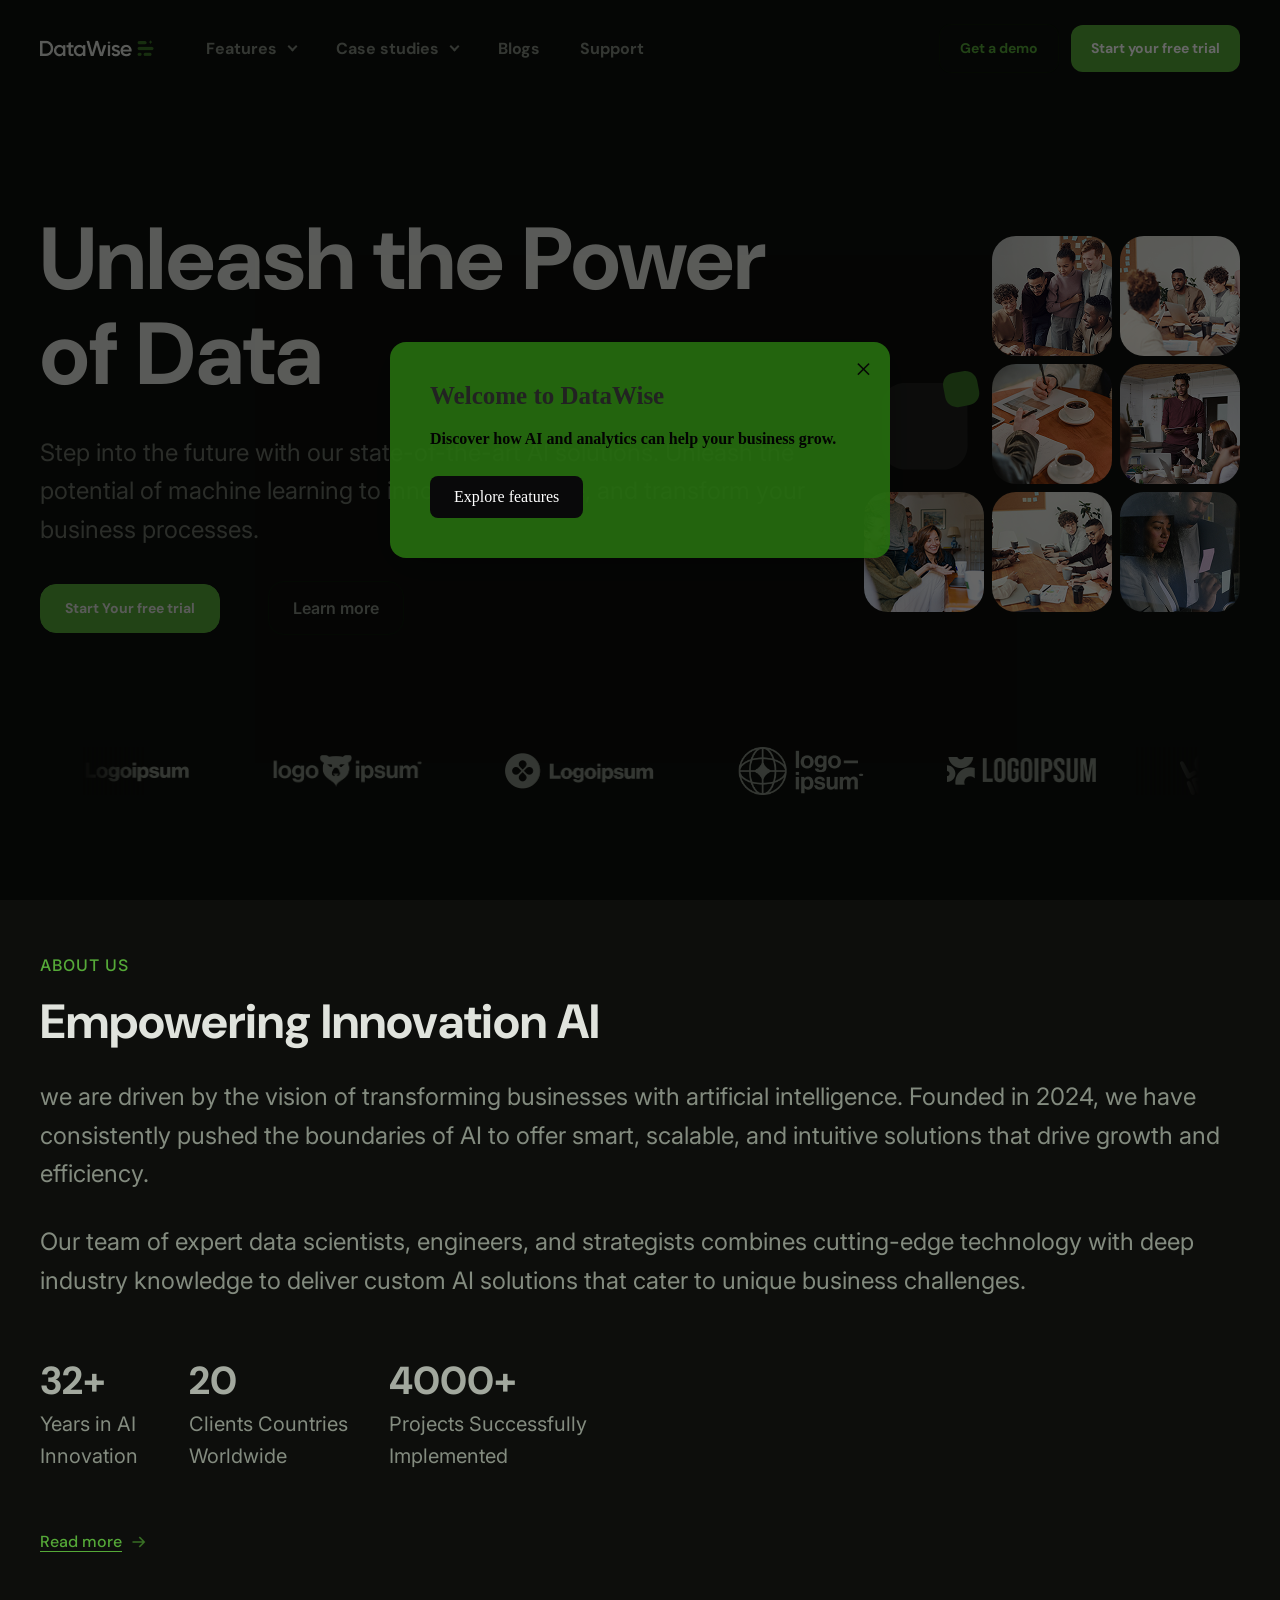
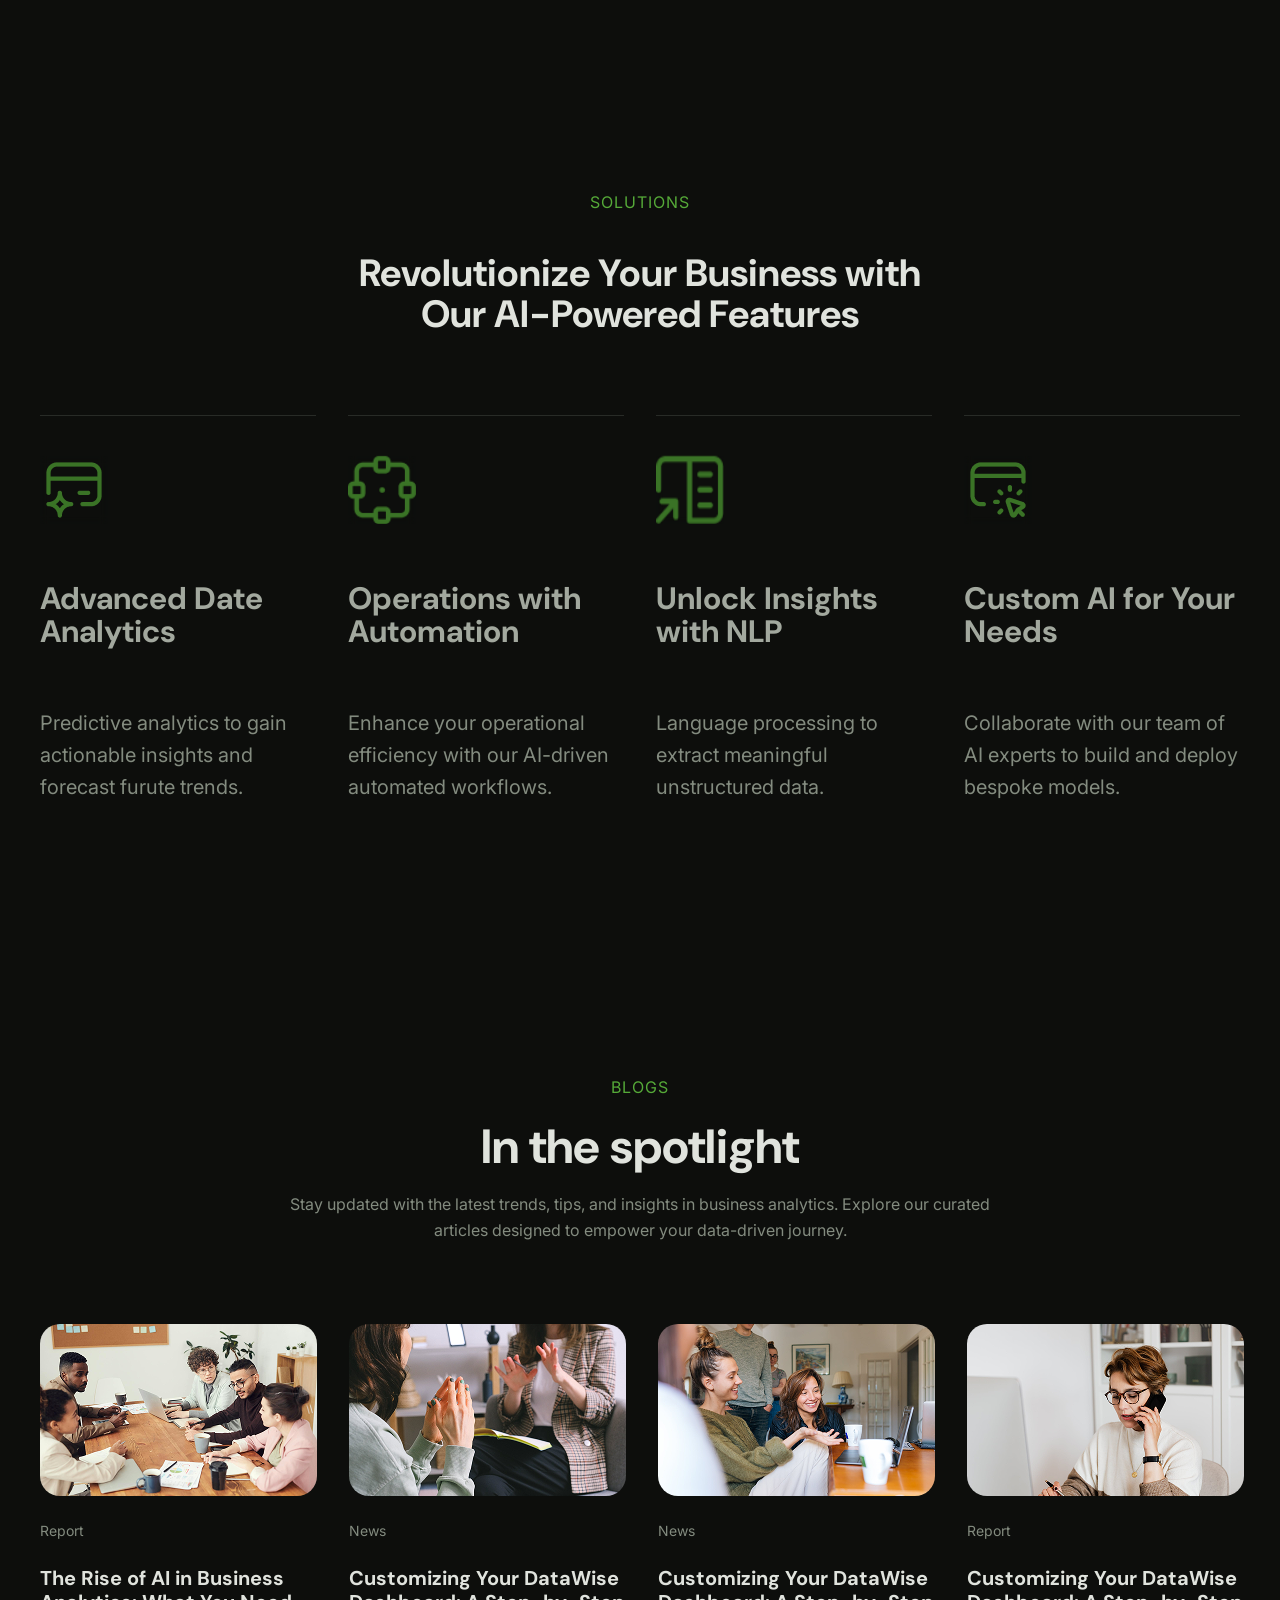
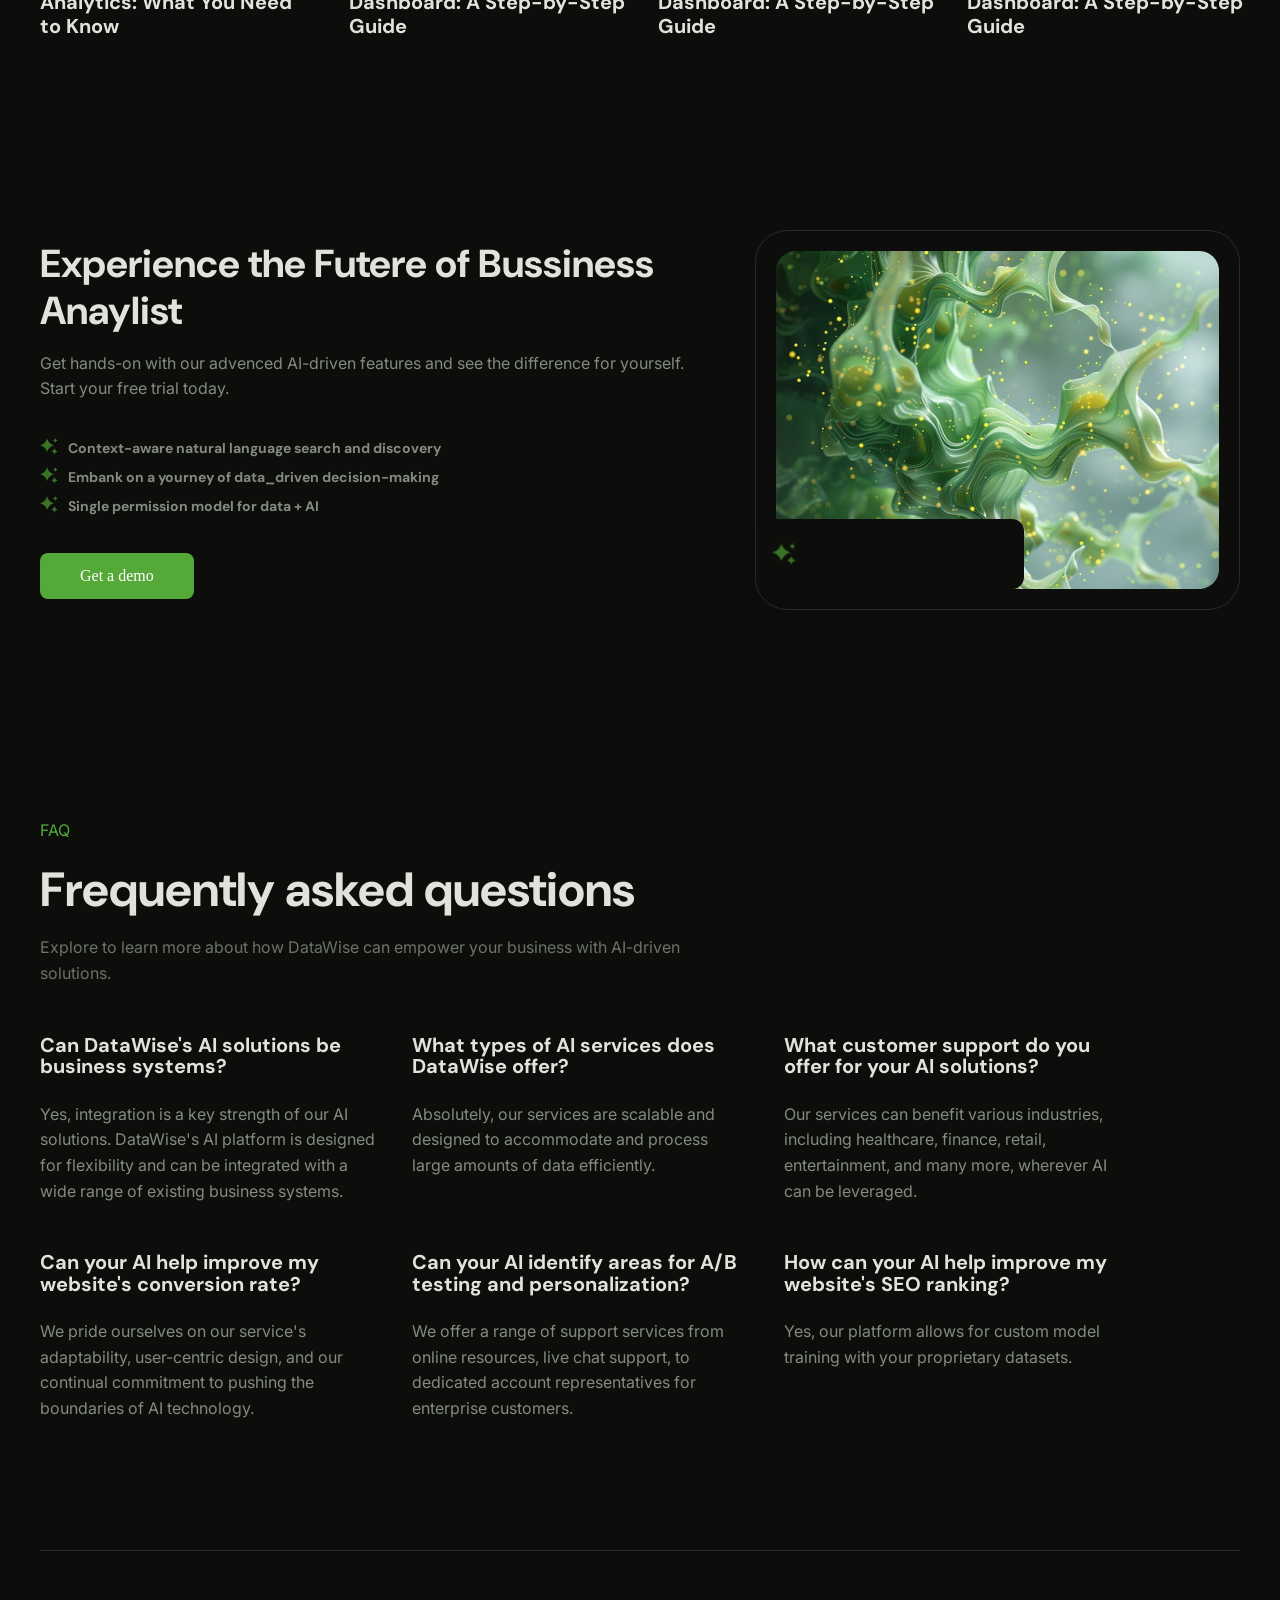
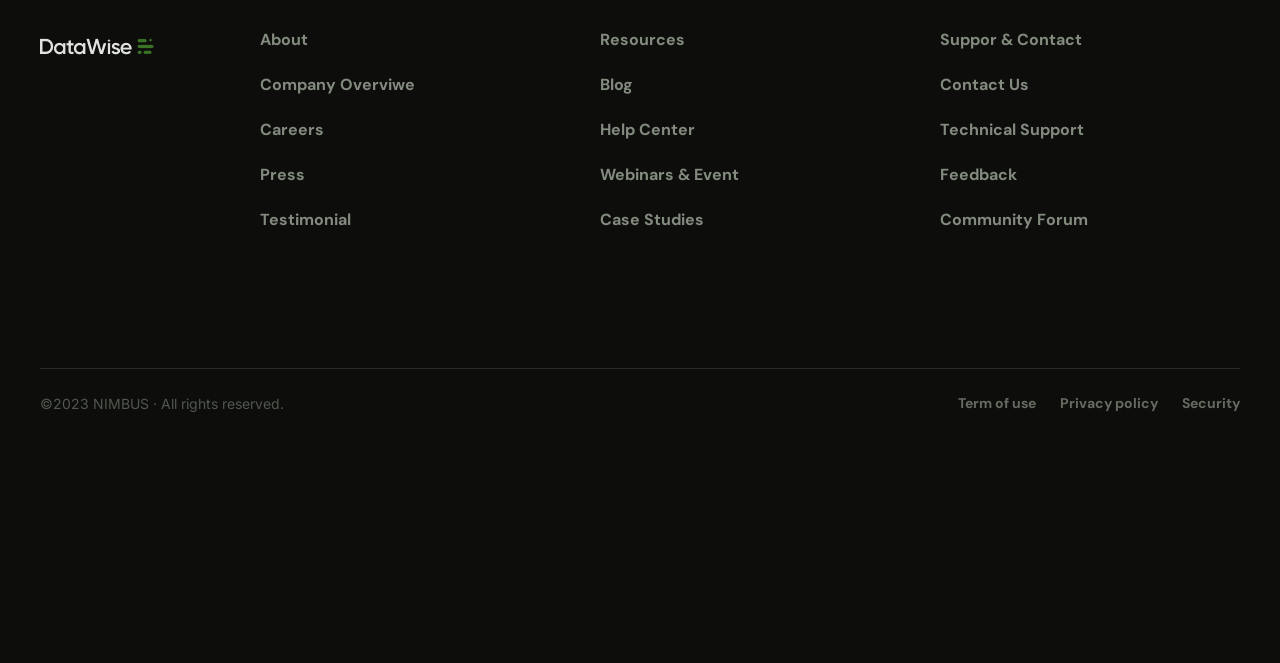
==== commit d2090810: "trial period , choose plan" ====
--- a/index.html
+++ b/index.html
@@ -49,7 +49,7 @@
             <div class="Rigt_menu">
                 <label class="get_demo" for="popup_toggle">Get a demo</label>
 
-                <label class="free_trial" for="popup_toggle"> Start your free trial </label>
+                <label class="free_trial"> <a href="./trial.html">Start your free trial</a>  </label>
 
                 <button class="menu_toggle" type="button" aria-label="Open menu">
                     <span></span>
@@ -70,8 +70,8 @@
                             business processes.
                         </p>
                         <div class="hero_buttons">
-                            <label class="free_trial_hero" type="button" for="popup_toggle">
-                                Start Your free trial
+                            <label class="free_trial_hero" type="button" ">
+                                <a href="./trial.html">Start Your free trial</a>
                             </label>
                             <button class="learn_more" type="button">Learn more</button>
                         </div>
--- a/css/style.min.css
+++ b/css/style.min.css
@@ -1 +1 @@
-:root{--section-spacing-3x1: 128px;--section-spacing-2x1: 112px;--inset-3x1: 40px;--content-max-width: 1400px}*{margin:0;padding:0;-webkit-box-sizing:border-box;box-sizing:border-box;list-style:none;text-decoration:none}body{display:-webkit-box;display:-ms-flexbox;display:flex;-webkit-box-orient:vertical;-webkit-box-direction:normal;-ms-flex-direction:column;flex-direction:column;min-height:100vh;background-color:#0d0e0c}header{display:-webkit-box;display:-ms-flexbox;display:flex;max-width:1300px;width:100%;-webkit-box-sizing:border-box;box-sizing:border-box;padding:24px 40px;margin-inline:auto;-webkit-box-pack:justify;-ms-flex-pack:justify;justify-content:space-between;-webkit-box-align:center;-ms-flex-align:center;align-items:center;background-color:#0d0e0c;position:fixed;top:0;left:50%;-webkit-transform:translateX(-50%);transform:translateX(-50%);z-index:1000}.Left_menu{display:-webkit-box;display:-ms-flexbox;display:flex;-webkit-box-align:center;-ms-flex-align:center;align-items:center;gap:var(--inline-4xl, 52px);-ms-flex-item-align:stretch;align-self:stretch;padding-bottom:0}.Left_menu .Logo{display:-webkit-box;display:-ms-flexbox;display:flex;width:113.548px;height:32px;-webkit-box-pack:center;-ms-flex-pack:center;justify-content:center;-webkit-box-align:start;-ms-flex-align:start;align-items:flex-start;gap:10px}.Left_menu .Navigation_list{display:-webkit-box;display:-ms-flexbox;display:flex;-webkit-box-align:start;-ms-flex-align:start;align-items:flex-start;gap:var(--inline-3xl, 40px);color:#838b7f}.Left_menu .Navigation_list .Navigation_item a{color:#838b7f;font-family:"DM Sans";font-size:16px;font-style:normal;font-weight:700;line-height:108%;cursor:pointer}.dropdown{position:relative}.dropdown a{display:-webkit-box;display:-ms-flexbox;display:flex;-webkit-box-align:center;-ms-flex-align:center;align-items:center;gap:12px;text-decoration:none}.arrow{width:7px;height:7px;border-right:2px solid #838b7f;border-bottom:2px solid #838b7f;-webkit-transform:rotate(45deg);transform:rotate(45deg);margin-top:-4px}.dropdown_menu{display:none;position:absolute;top:100%;left:0;min-width:180px;padding:10px;background-color:#000;border-radius:10px;z-index:10}.dropdown_menu a{display:block;padding:10px;color:#fff;text-decoration:none}.dropdown_menu a:hover{background-color:azure}.dropdown:hover .dropdown_menu{display:block}.Rigt_menu{display:-webkit-box;display:-ms-flexbox;display:flex;-webkit-box-pack:end;-ms-flex-pack:end;justify-content:flex-end;-webkit-box-align:center;-ms-flex-align:center;align-items:center;gap:var(--inline-sm, 12px)}.menu_toggle{display:none;-webkit-box-orient:vertical;-webkit-box-direction:normal;-ms-flex-direction:column;flex-direction:column;-webkit-box-pack:center;-ms-flex-pack:center;justify-content:center;gap:5px;width:32px;height:32px;padding:4px;border:0;background:rgba(0,0,0,0);cursor:pointer}.menu_toggle span{display:block;width:24px;height:2px;background-color:#838b7f;border-radius:2px}@media(max-width: 1199px)and (min-width: 811px){header{padding:20px}.Left_menu{gap:20px}.Navigation_list{display:none !important}.Rigt_menu{margin-left:auto}.get_demo{display:none}.menu_toggle{display:-webkit-box;display:-ms-flexbox;display:flex;margin-left:16px;-ms-flex-negative:0;flex-shrink:0}}@media(max-width: 810px)and (min-width: 320px){header{padding:16px 20px}.Left_menu{gap:0}.Navigation_list{display:none !important}.Rigt_menu{display:-webkit-box;display:-ms-flexbox;display:flex}.free_trial,.get_demo{display:none !important}.menu_toggle{display:-webkit-box;display:-ms-flexbox;display:flex;margin-left:auto;-ms-flex-negative:0;flex-shrink:0}.Logo{-ms-flex-negative:0;flex-shrink:0}}.get_demo{display:-webkit-box;display:-ms-flexbox;display:flex;padding:var(--inset-md, 16px) var(--inset-lg, 20px);-webkit-box-pack:center;-ms-flex-pack:center;justify-content:center;-webkit-box-align:center;-ms-flex-align:center;align-items:center;border-radius:var(--md, 12px);border:1px solid #0c1708;background:#0d0e0c;backdrop-filter:blur(calc(var(--Blue-2, 12px) / 2));color:#55a938;font-family:"DM Sans";font-size:14px;font-style:normal;font-weight:700;line-height:108%;cursor:pointer}.free_trial{display:-webkit-box;display:-ms-flexbox;display:flex;padding:var(--inset-md, 16px) var(--inset-lg, 20px);-webkit-box-pack:center;-ms-flex-pack:center;justify-content:center;-webkit-box-align:center;-ms-flex-align:center;align-items:center;border-radius:12px;background:#55a938;cursor:pointer;color:#fff;font-family:"DM Sans";font-size:14px;font-style:normal;font-weight:700;line-height:108%;border:none;-webkit-box-shadow:none;box-shadow:none;outline:none}.hero_buttons{display:-webkit-box;display:-ms-flexbox;display:flex;-ms-flex-wrap:wrap;flex-wrap:wrap;-webkit-box-align:center;-ms-flex-align:center;align-items:center;gap:var(--stack-4xl, 48px);cursor:pointer}.free_trial_hero,.learn_more{display:-webkit-inline-box;display:-ms-inline-flexbox;display:inline-flex;min-height:48px;padding:16px 24px;-webkit-box-pack:center;-ms-flex-pack:center;justify-content:center;-webkit-box-align:center;-ms-flex-align:center;align-items:center;border-radius:16px;font-family:"Inter",sans-serif;font-size:16px;font-weight:600;cursor:pointer}.free_trial_hero{border:1px solid #55a938;background-color:#55a938;color:#fff;font-family:"DM Sans";font-size:14px;font-style:normal;font-weight:700;line-height:108%}.learn_more{border:1px solid #0c1708;background-color:rgba(0,0,0,0);color:#838b7f}.trial_banner_button{display:-webkit-inline-box;display:-ms-inline-flexbox;display:inline-flex;-ms-flex-item-align:start;align-self:flex-start;-webkit-box-pack:center;-ms-flex-pack:center;justify-content:center;-webkit-box-align:center;-ms-flex-align:center;align-items:center;background-color:#55a938;color:#fff;padding:14px 40px;margin:20px 0 0;border:none;border-radius:8px;cursor:pointer;font:inherit}.popup_toggle{display:none}.popup_overlay{display:none;position:fixed;inset:0;z-index:99999;-webkit-box-pack:center;-ms-flex-pack:center;justify-content:center;-webkit-box-align:center;-ms-flex-align:center;align-items:center;background:rgba(0,0,0,.55);backdrop-filter:blur(3px)}.popup_toggle:checked~.popup_overlay{display:-webkit-box;display:-ms-flexbox;display:flex}.popup_content{position:relative;width:100%;max-width:480px;padding:48px 40px;-webkit-box-sizing:border-box;box-sizing:border-box;background:url("../../asetss/images/Business2.png") center/cover no-repeat;color:#222;border-radius:20px;-webkit-box-shadow:0 20px 60px rgba(0,0,0,.2);box-shadow:0 20px 60px rgba(0,0,0,.2)}.popup_content h2{margin:0 0 12px;font-size:30px;line-height:1.2;color:#e0e3dd;font-family:"DM Sans";font-size:24px;font-style:normal;font-weight:700;line-height:108%}.popup_content p{margin:0 0 28px;color:#666;line-height:1.6}.popup_content form{display:-webkit-box;display:-ms-flexbox;display:flex;-webkit-box-orient:vertical;-webkit-box-direction:normal;-ms-flex-direction:column;flex-direction:column;row-gap:24px}.popup_content input{width:100%;min-height:52px;padding:0 16px;-webkit-box-sizing:border-box;box-sizing:border-box;border:1px solid #d8d8d8;border-radius:10px;background:#fff;color:#222;font:inherit;outline:none;-webkit-transition:border-color .2s,-webkit-box-shadow .2s;transition:border-color .2s,-webkit-box-shadow .2s;transition:border-color .2s,box-shadow .2s;transition:border-color .2s,box-shadow .2s,-webkit-box-shadow .2s}.popup_content input:focus{border-color:#5b5bd6;-webkit-box-shadow:0 0 0 3px rgba(91,91,214,.12);box-shadow:0 0 0 3px rgba(91,91,214,.12)}.popup_content button{min-height:52px;padding:12px 20px;border:none;border-radius:10px;background:#55a938;font:inherit;cursor:pointer;-webkit-transition:background .2s;transition:background .2s;color:#e0e3dd;font-family:"DM Sans";font-size:16px;font-style:normal;font-weight:700;line-height:108%}.popup_content button:hover{background:#4646b8}.popup_close{position:absolute;top:16px;right:20px;font-size:30px;line-height:1;color:#000;cursor:pointer}.popup_close:hover{color:#d60f0f}.dereck_toggle{display:none}.dereck_overlay{position:fixed;inset:0;z-index:2000;display:-webkit-box;display:-ms-flexbox;display:flex;-webkit-box-pack:center;-ms-flex-pack:center;justify-content:center;-webkit-box-align:center;-ms-flex-align:center;align-items:center;padding:20px;background:rgba(0,0,0,.6)}.dereck_popup{position:relative;width:100%;max-width:500px;padding:40px;background:rgba(38,108,15,.9333333333);color:#222;border-radius:16px;-webkit-box-shadow:0 10px 40px rgba(0,0,0,.2);box-shadow:0 10px 40px rgba(0,0,0,.2)}.dereck_close{position:absolute;top:12px;right:18px;font-size:30px;line-height:1;cursor:pointer;color:#070707}.dereck_close:hover{color:#000}.dereck_popup h2{margin:0 0 16px;font-size:25px;font-weight:700}.dereck_popup p{margin:0 0 24px;line-height:1.6;color:#030303;font-weight:700}.dereck_button{display:inline-block;padding:12px 24px;background:#09090a;color:#fff;text-decoration:none;border-radius:8px;-webkit-transition:background .2s ease;transition:background .2s ease}.dereck_button:hover{background:#013d44}.dereck_toggle:not(:checked)+.dereck_overlay{display:none}@media(max-width: 480px){.dereck_popup{padding:32px 24px}.dereck_popup h2{font-size:24px}}main{display:-webkit-box;display:-ms-flexbox;display:flex;-webkit-box-orient:vertical;-webkit-box-direction:normal;-ms-flex-direction:column;flex-direction:column;width:100%;min-width:0;overflow-x:clip}.about_us{display:-webkit-box;display:-ms-flexbox;display:flex;-webkit-box-orient:vertical;-webkit-box-direction:normal;-ms-flex-direction:column;flex-direction:column;-webkit-box-pack:center;-ms-flex-pack:center;justify-content:center;padding:128px 40px 112px;gap:60px;margin-inline:auto}.about_us_item{display:-webkit-box;display:-ms-flexbox;display:flex;-webkit-box-orient:vertical;-webkit-box-direction:normal;-ms-flex-direction:column;flex-direction:column;-webkit-box-align:start;-ms-flex-align:start;align-items:flex-start;gap:30px;max-width:1200px;width:100%}.about_us_item p{color:#838b7f;font-family:"Inter";font-size:24px;font-style:normal;font-weight:400;line-height:160%;line-height:1.6;width:100%}.about_us_metric{display:-webkit-box;display:-ms-flexbox;display:flex;-webkit-box-align:start;-ms-flex-align:start;align-items:flex-start;-ms-flex-line-pack:start;align-content:flex-start;gap:30px;-ms-flex-item-align:stretch;align-self:stretch;-ms-flex-wrap:wrap;flex-wrap:wrap}.about_us_link{display:-webkit-box;display:-ms-flexbox;display:flex;-webkit-box-align:start;-ms-flex-align:start;align-items:flex-start;cursor:pointer}.about_us_link a{display:-webkit-box;display:-ms-flexbox;display:flex;-webkit-box-align:center;-ms-flex-align:center;align-items:center;gap:8px;text-decoration:none}.about_us_link p{margin:0;color:#55a938;text-align:center;font-family:"DM Sans";font-size:16px;font-style:normal;font-weight:500;line-height:122%;text-decoration:underline;text-underline-offset:4px}.about_us_link img{width:18px;height:18px;-o-object-fit:contain;object-fit:contain}.about_us_item1{display:-webkit-box;display:-ms-flexbox;display:flex;padding-right:40px;width:100%;-webkit-box-orient:vertical;-webkit-box-direction:normal;-ms-flex-direction:column;flex-direction:column;-webkit-box-pack:start;-ms-flex-pack:start;justify-content:flex-start;-webkit-box-align:start;-ms-flex-align:start;align-items:flex-start;gap:20px;-ms-flex-item-align:stretch;align-self:stretch}.about_us_item1 h1{color:#55a938;font-family:"Inter";font-size:16px;font-style:normal;font-weight:500;line-height:132%;letter-spacing:1px;text-transform:uppercase}.about_us_item1 h2{color:#e0e3dd;font-family:"DM Sans";font-size:48px;font-style:normal;font-weight:700;line-height:108%}.about_us_metric_item1{display:-webkit-box;display:-ms-flexbox;display:flex;width:119px;-webkit-box-orient:vertical;-webkit-box-direction:normal;-ms-flex-direction:column;flex-direction:column;-webkit-box-align:start;-ms-flex-align:start;align-items:flex-start;gap:6px}.about_us_metric_item1 .p{color:#838b7f;font-family:"Inter";font-size:20px;font-style:normal;font-weight:400;line-height:160%}.about_us_metric_item2{display:-webkit-box;display:-ms-flexbox;display:flex;width:170px;-webkit-box-orient:vertical;-webkit-box-direction:normal;-ms-flex-direction:column;flex-direction:column;-webkit-box-align:start;-ms-flex-align:start;align-items:flex-start;gap:6px}.about_us_metric_item2 .p{color:#838b7f;font-family:"Inter";font-size:20px;font-style:normal;font-weight:400;line-height:160%}.about_us_metric_item3{display:-webkit-box;display:-ms-flexbox;display:flex;width:212px;-webkit-box-orient:vertical;-webkit-box-direction:normal;-ms-flex-direction:column;flex-direction:column;-webkit-box-align:start;-ms-flex-align:start;align-items:flex-start;gap:6px}.about_us_metric_item3 .p{color:#838b7f;font-family:"Inter";font-size:20px;font-style:normal;font-weight:400;line-height:160%}.about_us_metric_item_number{color:#a2a89e;font-family:"DM Sans";font-size:39px;font-style:normal;font-weight:700;line-height:108%;-ms-flex-item-align:stretch;align-self:stretch}.feature{display:-webkit-box;display:-ms-flexbox;display:flex;padding-top:128px;padding-right:40px;padding-bottom:112px;padding-left:40px;-webkit-box-sizing:border-box;box-sizing:border-box;-webkit-box-orient:vertical;-webkit-box-direction:normal;-ms-flex-direction:column;flex-direction:column;-webkit-box-align:center;-ms-flex-align:center;align-items:center;row-gap:60px;-webkit-column-gap:60px;-moz-column-gap:60px;column-gap:60px;width:100%}.feature_ch{display:-webkit-box;display:-ms-flexbox;display:flex;max-width:1200px;width:100%;-webkit-box-orient:vertical;-webkit-box-direction:normal;-ms-flex-direction:column;flex-direction:column;-webkit-box-align:center;-ms-flex-align:center;align-items:center;margin-inline:auto;gap:var(--section-spacing-xl, 80px)}.feature_ch_head{display:-webkit-box;display:-ms-flexbox;display:flex;max-width:620px;width:100%;-webkit-box-orient:vertical;-webkit-box-direction:normal;-ms-flex-direction:column;flex-direction:column;-webkit-box-align:center;-ms-flex-align:center;align-items:center;-webkit-box-pack:center;-ms-flex-pack:center;justify-content:center;margin-inline:auto;gap:40px}.feature_ch_head .solution{display:-webkit-box;display:-ms-flexbox;display:flex;padding:var(--inset-none, 0) var(--stack-none, 0);-webkit-box-align:center;-ms-flex-align:center;align-items:center;gap:8px;border-radius:var(--border-radius-old-2-xl, 24px);letter-spacing:1px;text-transform:uppercase;color:#55a938;font-family:"Inter";font-size:16px;font-style:normal;font-weight:400;line-height:160%;line-height:132%}.feature_ch_head h1{display:-webkit-box;display:-ms-flexbox;display:flex;-webkit-box-align:center;-ms-flex-align:center;align-items:center;text-align:center;gap:8px;color:#e0e3dd;font-family:"DM Sans";font-size:38px;font-style:normal;font-weight:700;line-height:108%;text-wrap:wrap}.feature_ch_blog{display:-webkit-box;display:-ms-flexbox;display:flex;-webkit-box-align:start;-ms-flex-align:start;align-items:flex-start;-ms-flex-line-pack:start;align-content:flex-start;gap:32px var(--inline-2xl, 32px);-ms-flex-item-align:stretch;align-self:stretch;-webkit-box-orient:horizontal;-webkit-box-direction:normal;-ms-flex-direction:row;flex-direction:row;-ms-flex-wrap:nowrap;flex-wrap:nowrap}.feature_ch_blog .feature_ch_blog_child{display:-webkit-box;display:-ms-flexbox;display:flex;height:420px;min-width:260px;min-width:0;padding:var(--inset-3xl, 40px) var(--inset-none, 0) var(--inset-2xl, 32px) var(--inset-none, 0);-webkit-box-orient:vertical;-webkit-box-direction:normal;-ms-flex-direction:column;flex-direction:column;-webkit-box-pack:justify;-ms-flex-pack:justify;justify-content:space-between;-webkit-box-align:start;-ms-flex-align:start;align-items:flex-start;-webkit-box-flex:1;-ms-flex:1 1 0px;flex:1 1 0;border-radius:var(--border-radius-old-none, 0);border-top:1px solid #282b27}.feature_ch_blog .feature_ch_blog_child img{width:68px;height:68px;-ms-flex-negative:0;flex-shrink:0;backdrop-filter:blur(4px)}.feature_ch_blog .feature_ch_blog_child p{display:-webkit-box;-webkit-box-orient:vertical;-webkit-line-clamp:3;-ms-flex-item-align:stretch;align-self:stretch;text-overflow:ellipsis;overflow:hidden;color:#838b7f;font-family:"Inter";font-size:20px;font-style:normal;font-weight:400;line-height:160%}.feature_ch_blog .feature_ch_blog_child h1{-ms-flex-item-align:stretch;align-self:stretch;color:#a2a89e;font-family:"DM Sans";font-size:31px;font-style:normal;font-weight:700;line-height:108%}.feature_ch_blog_child:nth-child(3){-ms-flex-item-align:stretch;align-self:stretch}@media(max-width: 1199px)and (min-width: 811px){.feature_ch_blog{display:grid !important;grid-template-columns:1fr 1fr}}@media(max-width: 810px)and (min-width: 320px){.feature_ch_blog{display:grid !important;grid-template-columns:1fr}}@media(max-width: 420px){.feature_ch_blog{display:grid !important;grid-template-columns:1fr}}.blogs{display:-webkit-box;display:-ms-flexbox;display:flex;padding:var(--section-spacing-3xl, 128px) var(--inset-3xl, 40px) var(--section-spacing-2xl, 112px) var(--inset-3xl, 40px);-webkit-box-orient:vertical;-webkit-box-direction:normal;-ms-flex-direction:column;flex-direction:column;-webkit-box-align:center;-ms-flex-align:center;align-items:center;gap:60px}.blogs_m{display:-webkit-box;display:-ms-flexbox;display:flex;max-width:1200px;width:100%;-webkit-box-orient:vertical;-webkit-box-direction:normal;-ms-flex-direction:column;flex-direction:column;-webkit-box-align:center;-ms-flex-align:center;align-items:center;gap:var(--section-spacing-xl, 80px)}.blogs_m_headlin{display:-webkit-box;display:-ms-flexbox;display:flex;-webkit-box-orient:vertical;-webkit-box-direction:normal;-ms-flex-direction:column;flex-direction:column;-webkit-box-align:center;-ms-flex-align:center;align-items:center;gap:var(--stack-3xl, 40px);-ms-flex-item-align:stretch;align-self:stretch}.blogs_wrap{display:-webkit-box;display:-ms-flexbox;display:flex;-webkit-box-orient:vertical;-webkit-box-direction:normal;-ms-flex-direction:column;flex-direction:column;-webkit-box-align:center;-ms-flex-align:center;align-items:center;gap:var(--stack-lg, 20px);-ms-flex-item-align:stretch;align-self:stretch}.blogs_wrap .logs{display:-webkit-box;display:-ms-flexbox;display:flex;padding:var(--inset-none, 0) var(--stack-none, 0);border-radius:var(--border-radius-old-2-xl, 24px);-webkit-box-align:center;-ms-flex-align:center;align-items:center;gap:8px;text-align:center;color:#55a938;font-family:"Inter";font-size:16px;font-style:normal;font-weight:400;line-height:160%;letter-spacing:1px;text-transform:uppercase}.blogs_wrap h1{display:-webkit-box;display:-ms-flexbox;display:flex;-webkit-box-align:center;-ms-flex-align:center;align-items:center;gap:8px;-webkit-box-flex:1;-ms-flex:1 0 0px;flex:1 0 0;color:#e0e3dd;font-family:"DM Sans";font-size:48px;font-style:normal;font-weight:700;line-height:108%;text-align:center}.blogs_wrap .text{display:-webkit-box;display:-ms-flexbox;display:flex;max-width:820px;padding:0 60px;-webkit-box-align:center;-ms-flex-align:center;align-items:center;gap:8px;-webkit-box-flex:1;-ms-flex:1 0 0px;flex:1 0 0;color:#838b7f;font-family:"Inter";font-size:16px;font-style:normal;font-weight:400;line-height:160%;text-align:center}.blogs_m_blog{display:-webkit-box;display:-ms-flexbox;display:flex;-webkit-box-align:start;-ms-flex-align:start;align-items:flex-start;-ms-flex-line-pack:start;align-content:flex-start;gap:32px var(--inline-2xl, 32px);-ms-flex-item-align:stretch;align-self:stretch}.blogs_blog_item{display:-webkit-box;display:-ms-flexbox;display:flex;-webkit-box-orient:vertical;-webkit-box-direction:normal;-ms-flex-direction:column;flex-direction:column;-webkit-box-align:start;-ms-flex-align:start;align-items:flex-start;gap:var(--stack-xl, 24px);-webkit-box-flex:1;-ms-flex:1 0 0px;flex:1 0 0}.blogs_blog_item img{width:277px;height:172px;border-radius:20px}.blogs_blog_item h1{color:#838b7f;font-family:"Inter";font-size:14px;font-style:normal;font-weight:400;line-height:160%}.blogs_blog_item p{color:#e0e3dd;font-family:"DM Sans";font-size:20px;font-style:normal;font-weight:700;line-height:108%;display:-webkit-box;-webkit-box-orient:vertical;-webkit-line-clamp:3;-webkit-box-align:center;-ms-flex-align:center;align-items:center;overflow:hidden;text-overflow:ellipsis;line-height:1.2}@media(max-width: 1199px)and (min-width: 811px){.blogs_m_blog{display:grid !important;grid-template-columns:1fr 1fr;-webkit-box-pack:center;-ms-flex-pack:center;justify-content:center;-webkit-box-align:center;-ms-flex-align:center;align-items:center}}@media(max-width: 810px)and (min-width: 320px){.blogs_m_blog{display:grid !important;grid-template-columns:1fr}}.hero{display:-webkit-box;display:-ms-flexbox;display:flex;width:100%;padding:212px 40px 80px;-webkit-box-orient:vertical;-webkit-box-direction:normal;-ms-flex-direction:column;flex-direction:column;-webkit-box-align:center;-ms-flex-align:center;align-items:center;gap:8px}.hero .extra_hero{display:-webkit-box;display:-ms-flexbox;display:flex;width:100%;max-width:1200px;margin:0 auto;-webkit-box-align:center;-ms-flex-align:center;align-items:center;gap:40px}.hero .hero_content{display:-webkit-box;display:-ms-flexbox;display:flex;-webkit-box-flex:1;-ms-flex:1 1 0px;flex:1 1 0;min-width:0;-webkit-box-orient:vertical;-webkit-box-direction:normal;-ms-flex-direction:column;flex-direction:column;-webkit-box-align:start;-ms-flex-align:start;align-items:flex-start;gap:var(--stack-2xl, 32px)}.hero .hero_title{color:#e0e3dd;font-family:"DM Sans";font-size:88px;font-style:normal;font-weight:700;line-height:108%;-ms-flex-item-align:stretch;align-self:stretch;max-width:750px}.hero .hero_description{color:#838b7f;font-family:"Inter";font-size:24px;font-style:normal;font-weight:400;line-height:160%;opacity:.8;max-height:4.8em;overflow:hidden}.hero .hero_galery{display:-webkit-box;display:-ms-flexbox;display:flex;width:376px;min-width:376px;-ms-flex-wrap:wrap;flex-wrap:wrap;-webkit-box-align:start;-ms-flex-align:start;align-items:flex-start;-ms-flex-line-pack:start;align-content:flex-start;gap:8px;-ms-flex-negative:0;flex-shrink:0}.hero .gallery_item{display:block;-webkit-box-flex:0;-ms-flex:0 0 120px;flex:0 0 120px;width:120px;height:120px;margin:0;border-radius:24px;-o-object-fit:cover;object-fit:cover}.hero .gallery_item:first-child{margin-left:128px}.hero .gallery_decoration{display:block;-webkit-box-flex:0;-ms-flex:0 0 120px;flex:0 0 120px;width:120px;height:120px}.hero .gallery_decoration svg{display:block;width:120px;height:120px}@media(max-width: 1199px)and (min-width: 811px){.extra_hero{display:grid !important;grid-template-columns:1fr;gap:48px !important}.hero_galery{margin-left:auto}.hero_title{font-size:88px;line-height:1.08}.hero_description{max-height:4.8em;max-width:650px;overflow:hidden}}@media(max-width: 810px)and (min-width: 320px){.extra_hero{display:grid !important;grid-template-columns:1fr;gap:48px !important;margin-right:auto}.hero_buttons{display:grid;grid-template-columns:1fr;align-self:flex-start}.free_trial_hero,.learn_more{min-width:300px}}.logo_section{display:-webkit-box;display:-ms-flexbox;display:flex;width:100%;-webkit-box-pack:center;-ms-flex-pack:center;justify-content:center;-webkit-box-align:center;-ms-flex-align:center;align-items:center;width:100%;padding:var(--stack-2xl, 32px) 32px var(--section-spacing-sm, 32px) 32px;-webkit-box-sizing:border-box;box-sizing:border-box}.logo_section .logo_list{position:relative;display:-webkit-box;display:-ms-flexbox;display:flex;width:100%;max-width:1200px;-webkit-box-align:center;-ms-flex-align:center;align-items:center;-webkit-box-pack:justify;-ms-flex-pack:justify;justify-content:space-between;overflow:hidden}.logo_section .logo_item{display:-webkit-box;display:-ms-flexbox;display:flex;-webkit-box-flex:0;-ms-flex:0 0 auto;flex:0 0 auto;width:auto;max-width:149px;max-height:48px;gap:var(--stack-4xl, 48px);-o-object-fit:contain;object-fit:contain}.logo_section .logo_mask{position:absolute;top:0;z-index:2;width:104px;height:88px;pointer-events:none}.logo_section .logo_mask_left{left:0;right:auto;-webkit-transform:rotate(180deg);transform:rotate(180deg)}.logo_section .logo_mask_right{right:0;left:auto;-webkit-transform:rotate(180deg);transform:rotate(180deg)}@media(max-width: 1199px)and (min-width: 811px){.logo_item:nth-child(7){display:none}.logo_item:nth-child(6){display:none}.logo_mask_right{display:none}}@media(max-width: 810px)and (min-width: 320px){.logo_item:nth-child(7){display:none}.logo_item:nth-child(6){display:none}.logo_item:nth-child(5){display:none}.logo_mask_right{display:none}}@media(max-width: 520px){.logo_item:nth-child(4){display:none}}.trial_banner{display:-webkit-box;display:-ms-flexbox;display:flex;padding:var(--section-spacing-xl, 80px) var(--inset-3xl, 40px);-webkit-box-orient:vertical;-webkit-box-direction:normal;-ms-flex-direction:column;flex-direction:column;-webkit-box-align:center;-ms-flex-align:center;align-items:center;-ms-flex-item-align:stretch;align-self:stretch;gap:var(--section-spacing-lg, 60px)}.trial_banner .trial_banner_content{display:-webkit-box;display:-ms-flexbox;display:flex;max-width:1200px;width:100%;-webkit-box-align:center;-ms-flex-align:center;align-items:center;gap:var(--inline-3xl, 40px);-ms-flex-wrap:nowrap;flex-wrap:nowrap}.trial_banner .trial_banner_text{display:-webkit-box;display:-ms-flexbox;display:flex;-webkit-box-flex:1;-ms-flex:1 1 0px;flex:1 1 0;min-width:0;-webkit-box-orient:vertical;-webkit-box-direction:normal;-ms-flex-direction:column;flex-direction:column;-webkit-box-align:start;-ms-flex-align:start;align-items:flex-start;gap:var(--stack-md, 16px)}.trial_banner .trial_banner_text h2{color:#e0e3dd;font-family:"DM Sans";font-size:39px;font-style:normal;font-weight:700;line-height:108%;line-height:1.2;text-wrap:wrap;margin:0}.trial_banner .trial_banner_text .trial_banner_dc{color:#838b7f;font-family:"Inter";font-size:16px;font-style:normal;font-weight:400;line-height:160%;line-height:1.6;margin:0;margin-bottom:20px}.trial_banner .trial_banner_feat{display:-webkit-box;display:-ms-flexbox;display:flex;width:100%;-webkit-box-orient:vertical;-webkit-box-direction:normal;-ms-flex-direction:column;flex-direction:column;-webkit-box-pack:center;-ms-flex-pack:center;justify-content:center;-webkit-box-align:start;-ms-flex-align:start;align-items:flex-start;gap:var(--stack-xs, 8px);-ms-flex-item-align:stretch;align-self:stretch;margin:0;padding:0;list-style:none}.trial_banner .trial_banner_feat li{display:-webkit-box;display:-ms-flexbox;display:flex;-webkit-box-align:start;-ms-flex-align:start;align-items:flex-start;gap:var(--inline-xs-subtle, 10px);width:100%;color:#838b7f;font-family:"DM Sans";font-size:14px;font-style:normal;font-weight:700;line-height:108%;line-height:1.5}.trial_banner .trial_banner_visual{display:-webkit-box;display:-ms-flexbox;display:flex;padding:20px;-webkit-box-orient:vertical;-webkit-box-direction:normal;-ms-flex-direction:column;flex-direction:column;-webkit-box-pack:center;-ms-flex-pack:center;justify-content:center;-webkit-box-align:end;-ms-flex-align:end;align-items:flex-end;gap:8px;border-radius:var(--3xl, 32px);border:1px solid var(--Neutral-N300, #282b27)}.trial_banner .trial_banner_image{position:relative;width:100%;max-width:990px}.trial_banner .trial_banner_image>img{display:block;width:100%;height:auto;-o-object-fit:contain;object-fit:contain}.trial_banner .trial_banner_message{position:absolute;right:44%;bottom:0%;display:-webkit-box;display:-ms-flexbox;display:flex;-webkit-box-align:center;-ms-flex-align:center;align-items:center;gap:12px;padding:12px 16px;border-radius:12px;background-color:#0d0e0c;-webkit-box-shadow:0 8px 24px rgba(0,0,0,.1);box-shadow:0 8px 24px rgba(0,0,0,.1)}.trial_banner .trial_banner_icon{display:-webkit-inline-box;display:-ms-inline-flexbox;display:inline-flex;-webkit-box-pack:center;-ms-flex-pack:center;justify-content:center;-webkit-box-align:center;-ms-flex-align:center;align-items:center;-ms-flex-negative:0;flex-shrink:0;width:24px;height:24px}.trial_banner .trial_banner_icon img{display:block;width:100%;height:100%;-o-object-fit:contain;object-fit:contain}.trial_banner .trial_banner_lines{display:-webkit-box;display:-ms-flexbox;display:flex;-webkit-box-orient:vertical;-webkit-box-direction:normal;-ms-flex-direction:column;flex-direction:column;gap:6px;width:200px;padding:12px;background:#0d0e0c;border-radius:25%}.trial_banner .trial_banner_lines span{display:block;border-radius:5px;background:#0d0e0c;position:relative;overflow:hidden}.trial_banner .trial_banner_lines span::after{content:"";position:absolute;inset:0;background:#1f201d;-webkit-transform:scaleX(0);transform:scaleX(0);-webkit-transform-origin:left;transform-origin:left;-webkit-animation:typing_line 2s steps(18, end) infinite;animation:typing_line 2s steps(18, end) infinite}.trial_banner .trial_banner_lines .trial_banner_line1{width:100%;height:10px}.trial_banner .trial_banner_lines .trial_banner_line1::after{-webkit-animation-delay:0s;animation-delay:0s}.trial_banner .trial_banner_lines .trial_banner_line2{width:70%;height:6px}.trial_banner .trial_banner_lines .trial_banner_line2::after{-webkit-animation-delay:.8s;animation-delay:.8s}@-webkit-keyframes typing_line{0%{-webkit-transform:scaleX(0);transform:scaleX(0)}60%,80%{-webkit-transform:scaleX(1);transform:scaleX(1)}100%{-webkit-transform:scaleX(0);transform:scaleX(0)}}@keyframes typing_line{0%{-webkit-transform:scaleX(0);transform:scaleX(0)}60%,80%{-webkit-transform:scaleX(1);transform:scaleX(1)}100%{-webkit-transform:scaleX(0);transform:scaleX(0)}}@media(max-width: 1199px)and (min-width: 811px){.trial_banner_content{display:grid !important;grid-template-columns:1fr}}@media(max-width: 810px)and (min-width: 320px){.trial_banner_content{display:grid !important;grid-template-columns:1fr}}.FAQ{display:-webkit-box;display:-ms-flexbox;display:flex;padding:128px 40px 112px 40px;-webkit-box-orient:vertical;-webkit-box-direction:normal;-ms-flex-direction:column;flex-direction:column;-webkit-box-align:center;-ms-flex-align:center;align-items:center;gap:var(--section-spacing-lg, 60px)}.faq_m{display:-webkit-box;display:-ms-flexbox;display:flex;max-width:1200px;width:100%;-webkit-box-orient:vertical;-webkit-box-direction:normal;-ms-flex-direction:column;flex-direction:column;-webkit-box-align:start;-ms-flex-align:start;align-items:flex-start;gap:var(--section-spacing-md, 48px)}.faq_m_headling{display:-webkit-box;display:-ms-flexbox;display:flex;min-width:360px;max-width:700px;padding-right:40px;-webkit-box-orient:vertical;-webkit-box-direction:normal;-ms-flex-direction:column;flex-direction:column;-webkit-box-pack:end;-ms-flex-pack:end;justify-content:flex-end;-webkit-box-align:start;-ms-flex-align:start;align-items:flex-start;gap:var(--stack-2xl, 32px);-ms-flex-item-align:stretch;align-self:stretch}.headling{display:-webkit-box;display:-ms-flexbox;display:flex;max-width:800px;-webkit-box-orient:vertical;-webkit-box-direction:normal;-ms-flex-direction:column;flex-direction:column;-webkit-box-align:start;-ms-flex-align:start;align-items:flex-start;gap:var(--stack-lg, 20px);-ms-flex-item-align:stretch;align-self:stretch}.headling h1{display:-webkit-box;display:-ms-flexbox;display:flex;-webkit-box-align:center;-ms-flex-align:center;align-items:center;gap:8px;-ms-flex-item-align:stretch;align-self:stretch;-webkit-box-flex:1;-ms-flex:1 0 0px;flex:1 0 0;color:#e0e3dd;font-family:"DM Sans";font-size:48px;font-style:normal;font-weight:700;line-height:108%}.headling p{display:-webkit-box;display:-ms-flexbox;display:flex;min-width:340px;-webkit-box-orient:vertical;-webkit-box-direction:normal;-ms-flex-direction:column;flex-direction:column;-webkit-box-align:start;-ms-flex-align:start;align-items:flex-start;-webkit-box-flex:1;-ms-flex:1 0 0px;flex:1 0 0;color:#838b7f;font-family:"Inter";font-size:16px;font-style:normal;font-weight:400;line-height:160%;opacity:.8}.Faq2{display:-webkit-box;display:-ms-flexbox;display:flex;padding:var(--inset-none, 0) var(--stack-none, 0);-webkit-box-align:center;-ms-flex-align:center;align-items:center;gap:8px;border-radius:24px;color:#55a938;font-family:"Inter";font-size:16px;font-style:normal;font-weight:400;line-height:160%}.faq_m_list{display:grid;grid-template-columns:repeat(3, 340px);gap:32px;min-width:360px;-webkit-box-pack:center;-ms-flex-pack:center;justify-content:center;-webkit-box-align:stretch;-ms-flex-align:stretch;align-items:stretch}.gaq_m_item{display:-webkit-box;display:-ms-flexbox;display:flex;min-width:360px;-webkit-box-orient:vertical;-webkit-box-direction:normal;-ms-flex-direction:column;flex-direction:column;-webkit-box-align:start;-ms-flex-align:start;align-items:flex-start;-webkit-box-flex:1;-ms-flex:1 0 0px;flex:1 0 0}.gaq_m_item h1{display:-webkit-box;display:-ms-flexbox;display:flex;padding:0 var(--inline-xl, 24px) var(--stack-xl, 24px) 0;-webkit-box-align:start;-ms-flex-align:start;align-items:flex-start;gap:16px;-ms-flex-item-align:stretch;align-self:stretch;color:#e0e3dd;font-family:"DM Sans";font-size:20px;font-style:normal;font-weight:700;line-height:108%}.gaq_m_item p{display:-webkit-box;display:-ms-flexbox;display:flex;padding:0 var(--inline-xl, 24px) var(--stack-md, 16px) 0;-webkit-box-align:start;-ms-flex-align:start;align-items:flex-start;gap:10px;-ms-flex-item-align:stretch;align-self:stretch;color:#838b7f;font-family:"Inter";font-size:16px;font-style:normal;font-weight:400;line-height:160%}@media(max-width: 1199px)and (min-width: 811px){.faq_m{padding:48px 24px}.faq_m_headling h1{font-size:32px}.faq_m_list{gap:16px}}@media(max-width: 1199px)and (min-width: 811px){.faq_m_list{display:grid;grid-template-columns:1fr 1fr}}@media(max-width: 810px)and (min-width: 320px){.faq_m_list{display:grid;grid-template-columns:1fr}}footer{display:-webkit-box;display:-ms-flexbox;display:flex;padding:0 var(--inset-3xl, 40px) var(--inset-4xl, 48px) var(--inset-3xl, 40px);-webkit-box-orient:vertical;-webkit-box-direction:normal;-ms-flex-direction:column;flex-direction:column;-webkit-box-align:center;-ms-flex-align:center;align-items:center;gap:72px}.footer{display:-webkit-box;display:-ms-flexbox;display:flex;max-width:1200px;width:100%;-webkit-box-orient:vertical;-webkit-box-direction:normal;-ms-flex-direction:column;flex-direction:column;-webkit-box-align:center;-ms-flex-align:center;align-items:center;border-top:1px solid #282b27}.footer_content{display:-webkit-box;display:-ms-flexbox;display:flex;padding:var(--section-spacing-xl, 80px) 0 var(--section-spacing-2xl, 112px) 0;-webkit-box-align:start;-ms-flex-align:start;align-items:flex-start;-ms-flex-line-pack:start;align-content:flex-start;gap:60px;-ms-flex-item-align:stretch;align-self:stretch;-ms-flex-wrap:wrap;flex-wrap:wrap}.footer_content a{display:-webkit-box;display:-ms-flexbox;display:flex;width:160px;height:45px;-webkit-box-orient:vertical;-webkit-box-direction:normal;-ms-flex-direction:column;flex-direction:column;-webkit-box-align:start;-ms-flex-align:start;align-items:flex-start;gap:32px}.footer_item{display:-webkit-box;display:-ms-flexbox;display:flex;min-width:600px;-webkit-box-align:start;-ms-flex-align:start;align-items:flex-start;-ms-flex-line-pack:start;align-content:flex-start;gap:40px 40px;-webkit-box-flex:1;-ms-flex:1 0 0px;flex:1 0 0;-ms-flex-wrap:wrap;flex-wrap:wrap}.footer_item ul{display:-webkit-box;display:-ms-flexbox;display:flex;min-width:160px;-webkit-box-orient:vertical;-webkit-box-direction:normal;-ms-flex-direction:column;flex-direction:column;-webkit-box-pack:center;-ms-flex-pack:center;justify-content:center;-webkit-box-align:start;-ms-flex-align:start;align-items:flex-start;-webkit-column-gap:12px;-moz-column-gap:12px;column-gap:12px;-webkit-box-flex:1;-ms-flex:1 0 0px;flex:1 0 0}.footer_item ul li a{color:#838b7f;font-family:"DM Sans";font-size:16px;font-style:normal;font-weight:700;line-height:108%;-webkit-transition:color .3s ease;transition:color .3s ease}.footer_item ul li a:hover{color:#ecf0e8}.line{display:-webkit-box;display:-ms-flexbox;display:flex;height:1px;-webkit-box-orient:vertical;-webkit-box-direction:normal;-ms-flex-direction:column;flex-direction:column;-webkit-box-pack:center;-ms-flex-pack:center;justify-content:center;-webkit-box-align:center;-ms-flex-align:center;align-items:center;gap:8px;-ms-flex-item-align:stretch;align-self:stretch;background:#282b27}.footer_2{display:-webkit-box;display:-ms-flexbox;display:flex;padding:var(--inset-xl, 24px) 0;-webkit-box-pack:justify;-ms-flex-pack:justify;justify-content:space-between;-webkit-box-align:center;-ms-flex-align:center;align-items:center;-ms-flex-line-pack:center;align-content:center;gap:32px var(--inline-2xl, 32px);-ms-flex-item-align:stretch;align-self:stretch;-ms-flex-wrap:wrap;flex-wrap:wrap;padding-bottom:200px}.footer_2 h1{color:#51564e;font-family:"Inter";font-size:14px;font-style:normal;font-weight:400;line-height:160%}.footer_2_3{display:-webkit-box;display:-ms-flexbox;display:flex;-webkit-box-pack:center;-ms-flex-pack:center;justify-content:center;-webkit-box-align:center;-ms-flex-align:center;align-items:center;gap:24px}.footer_2_3 a{display:-webkit-box;display:-ms-flexbox;display:flex;-webkit-box-align:start;-ms-flex-align:start;align-items:flex-start;color:#656b61;font-family:"DM Sans";font-size:14px;font-style:normal;font-weight:700;line-height:108%}@media(max-width: 810px)and (min-width: 320px){.hide{display:none !important}}.contact_us_us{display:-webkit-box;display:-ms-flexbox;display:flex;width:100%;padding:212px 40px 80px;-webkit-box-pack:center;-ms-flex-pack:center;justify-content:center;-webkit-box-align:center;-ms-flex-align:center;align-items:center;gap:30px}.form-contact__wrapper{display:-webkit-box;display:-ms-flexbox;display:flex;-webkit-box-orient:vertical;-webkit-box-direction:normal;-ms-flex-direction:column;flex-direction:column;max-width:1200px;width:650px;height:450px;padding:15px;gap:15px;background-color:rgba(41,42,41,.6392156863);border-radius:16px}input{background-color:rgba(235,239,235,.71)}.contact_message,h1{color:#fff}.contact1{width:600px;margin:0;overflow:hidden;border-radius:16px}.contact1 iframe{display:block;width:100%;height:450px;border:0}textarea{background-color:rgba(235,239,235,.71);height:200px}+:root{--section-spacing-3x1: 128px;--section-spacing-2x1: 112px;--inset-3x1: 40px;--content-max-width: 1400px}*{margin:0;padding:0;-webkit-box-sizing:border-box;box-sizing:border-box;list-style:none;text-decoration:none}body{display:-webkit-box;display:-ms-flexbox;display:flex;-webkit-box-orient:vertical;-webkit-box-direction:normal;-ms-flex-direction:column;flex-direction:column;min-height:100vh;background-color:#0d0e0c}header{display:-webkit-box;display:-ms-flexbox;display:flex;max-width:1300px;width:100%;-webkit-box-sizing:border-box;box-sizing:border-box;padding:24px 40px;margin-inline:auto;-webkit-box-pack:justify;-ms-flex-pack:justify;justify-content:space-between;-webkit-box-align:center;-ms-flex-align:center;align-items:center;background-color:#0d0e0c;position:fixed;top:0;left:50%;-webkit-transform:translateX(-50%);transform:translateX(-50%);z-index:1000}.Left_menu{display:-webkit-box;display:-ms-flexbox;display:flex;-webkit-box-align:center;-ms-flex-align:center;align-items:center;gap:var(--inline-4xl, 52px);-ms-flex-item-align:stretch;align-self:stretch;padding-bottom:0}.Left_menu .Logo{display:-webkit-box;display:-ms-flexbox;display:flex;width:113.548px;height:32px;-webkit-box-pack:center;-ms-flex-pack:center;justify-content:center;-webkit-box-align:start;-ms-flex-align:start;align-items:flex-start;gap:10px}.Left_menu .Navigation_list{display:-webkit-box;display:-ms-flexbox;display:flex;-webkit-box-align:start;-ms-flex-align:start;align-items:flex-start;gap:var(--inline-3xl, 40px);color:#838b7f}.Left_menu .Navigation_list .Navigation_item a{color:#838b7f;font-family:"DM Sans";font-size:16px;font-style:normal;font-weight:700;line-height:108%;cursor:pointer}.dropdown{position:relative}.dropdown a{display:-webkit-box;display:-ms-flexbox;display:flex;-webkit-box-align:center;-ms-flex-align:center;align-items:center;gap:12px;text-decoration:none}.arrow{width:7px;height:7px;border-right:2px solid #838b7f;border-bottom:2px solid #838b7f;-webkit-transform:rotate(45deg);transform:rotate(45deg);margin-top:-4px}.dropdown_menu{display:none;position:absolute;top:100%;left:0;min-width:180px;padding:10px;background-color:#000;border-radius:10px;z-index:10}.dropdown_menu a{display:block;padding:10px;color:#fff;text-decoration:none}.dropdown_menu a:hover{background-color:azure}.dropdown:hover .dropdown_menu{display:block}.Rigt_menu{display:-webkit-box;display:-ms-flexbox;display:flex;-webkit-box-pack:end;-ms-flex-pack:end;justify-content:flex-end;-webkit-box-align:center;-ms-flex-align:center;align-items:center;gap:var(--inline-sm, 12px)}.Rigt_menu a{color:#fff}.menu_toggle{display:none;-webkit-box-orient:vertical;-webkit-box-direction:normal;-ms-flex-direction:column;flex-direction:column;-webkit-box-pack:center;-ms-flex-pack:center;justify-content:center;gap:5px;width:32px;height:32px;padding:4px;border:0;background:rgba(0,0,0,0);cursor:pointer}.menu_toggle span{display:block;width:24px;height:2px;background-color:#838b7f;border-radius:2px}@media(max-width: 1199px)and (min-width: 811px){header{padding:20px}.Left_menu{gap:20px}.Navigation_list{display:none !important}.Rigt_menu{margin-left:auto}.get_demo{display:none}.menu_toggle{display:-webkit-box;display:-ms-flexbox;display:flex;margin-left:16px;-ms-flex-negative:0;flex-shrink:0}}@media(max-width: 810px)and (min-width: 320px){header{padding:16px 20px}.Left_menu{gap:0}.Navigation_list{display:none !important}.Rigt_menu{display:-webkit-box;display:-ms-flexbox;display:flex}.free_trial,.get_demo{display:none !important}.menu_toggle{display:-webkit-box;display:-ms-flexbox;display:flex;margin-left:auto;-ms-flex-negative:0;flex-shrink:0}.Logo{-ms-flex-negative:0;flex-shrink:0}}.get_demo{display:-webkit-box;display:-ms-flexbox;display:flex;padding:var(--inset-md, 16px) var(--inset-lg, 20px);-webkit-box-pack:center;-ms-flex-pack:center;justify-content:center;-webkit-box-align:center;-ms-flex-align:center;align-items:center;border-radius:var(--md, 12px);border:1px solid #0c1708;background:#0d0e0c;backdrop-filter:blur(calc(var(--Blue-2, 12px) / 2));color:#55a938;font-family:"DM Sans";font-size:14px;font-style:normal;font-weight:700;line-height:108%;cursor:pointer}.free_trial{display:-webkit-box;display:-ms-flexbox;display:flex;padding:var(--inset-md, 16px) var(--inset-lg, 20px);-webkit-box-pack:center;-ms-flex-pack:center;justify-content:center;-webkit-box-align:center;-ms-flex-align:center;align-items:center;border-radius:12px;background:#55a938;cursor:pointer;color:#fff;font-family:"DM Sans";font-size:14px;font-style:normal;font-weight:700;line-height:108%;border:none;-webkit-box-shadow:none;box-shadow:none;outline:none}.hero_buttons{display:-webkit-box;display:-ms-flexbox;display:flex;-ms-flex-wrap:wrap;flex-wrap:wrap;-webkit-box-align:center;-ms-flex-align:center;align-items:center;gap:var(--stack-4xl, 48px);cursor:pointer}.free_trial_hero,.learn_more{display:-webkit-inline-box;display:-ms-inline-flexbox;display:inline-flex;min-height:48px;padding:16px 24px;-webkit-box-pack:center;-ms-flex-pack:center;justify-content:center;-webkit-box-align:center;-ms-flex-align:center;align-items:center;border-radius:16px;font-family:"Inter",sans-serif;font-size:16px;font-weight:600;cursor:pointer}.free_trial_hero{border:1px solid #55a938;background-color:#55a938;color:#fff;font-family:"DM Sans";font-size:14px;font-style:normal;font-weight:700;line-height:108%}.learn_more{border:1px solid #0c1708;background-color:rgba(0,0,0,0);color:#838b7f}.trial_banner_button{display:-webkit-inline-box;display:-ms-inline-flexbox;display:inline-flex;-ms-flex-item-align:start;align-self:flex-start;-webkit-box-pack:center;-ms-flex-pack:center;justify-content:center;-webkit-box-align:center;-ms-flex-align:center;align-items:center;background-color:#55a938;color:#fff;padding:14px 40px;margin:20px 0 0;border:none;border-radius:8px;cursor:pointer;font:inherit}.popup_toggle{display:none}.popup_overlay{display:none;position:fixed;inset:0;z-index:99999;-webkit-box-pack:center;-ms-flex-pack:center;justify-content:center;-webkit-box-align:center;-ms-flex-align:center;align-items:center;background:rgba(0,0,0,.55);backdrop-filter:blur(3px)}.popup_toggle:checked~.popup_overlay{display:-webkit-box;display:-ms-flexbox;display:flex}.popup_content{position:relative;width:100%;max-width:480px;padding:48px 40px;-webkit-box-sizing:border-box;box-sizing:border-box;background:url("../../../asetss/images/Business2.png") center/cover no-repeat;color:#222;border-radius:20px;-webkit-box-shadow:0 20px 60px rgba(0,0,0,.2);box-shadow:0 20px 60px rgba(0,0,0,.2)}.popup_content h2{margin:0 0 12px;font-size:30px;line-height:1.2;color:#e0e3dd;font-family:"DM Sans";font-size:24px;font-style:normal;font-weight:700;line-height:108%}.popup_content p{margin:0 0 28px;color:#666;line-height:1.6}.popup_content form{display:-webkit-box;display:-ms-flexbox;display:flex;-webkit-box-orient:vertical;-webkit-box-direction:normal;-ms-flex-direction:column;flex-direction:column;row-gap:24px}.popup_content input{width:100%;min-height:52px;padding:0 16px;-webkit-box-sizing:border-box;box-sizing:border-box;border:1px solid #d8d8d8;border-radius:10px;background:#fff;color:#222;font:inherit;outline:none;-webkit-transition:border-color .2s,-webkit-box-shadow .2s;transition:border-color .2s,-webkit-box-shadow .2s;transition:border-color .2s,box-shadow .2s;transition:border-color .2s,box-shadow .2s,-webkit-box-shadow .2s}.popup_content input:focus{border-color:#5b5bd6;-webkit-box-shadow:0 0 0 3px rgba(91,91,214,.12);box-shadow:0 0 0 3px rgba(91,91,214,.12)}.popup_content button{min-height:52px;padding:12px 20px;border:none;border-radius:10px;background:#55a938;font:inherit;cursor:pointer;-webkit-transition:background .2s;transition:background .2s;color:#e0e3dd;font-family:"DM Sans";font-size:16px;font-style:normal;font-weight:700;line-height:108%}.popup_content button:hover{background:#4646b8}.popup_close{position:absolute;top:16px;right:20px;font-size:30px;line-height:1;color:#000;cursor:pointer}.popup_close:hover{color:#d60f0f}.dereck_toggle{display:none}.dereck_overlay{position:fixed;inset:0;z-index:2000;display:-webkit-box;display:-ms-flexbox;display:flex;-webkit-box-pack:center;-ms-flex-pack:center;justify-content:center;-webkit-box-align:center;-ms-flex-align:center;align-items:center;padding:20px;background:rgba(0,0,0,.6)}.dereck_popup{position:relative;width:100%;max-width:500px;padding:40px;background:rgba(38,108,15,.9333333333);color:#222;border-radius:16px;-webkit-box-shadow:0 10px 40px rgba(0,0,0,.2);box-shadow:0 10px 40px rgba(0,0,0,.2)}.dereck_close{position:absolute;top:12px;right:18px;font-size:30px;line-height:1;cursor:pointer;color:#070707}.dereck_close:hover{color:#000}.dereck_popup h2{margin:0 0 16px;font-size:25px;font-weight:700}.dereck_popup p{margin:0 0 24px;line-height:1.6;color:#030303;font-weight:700}.dereck_button{display:inline-block;padding:12px 24px;background:#09090a;color:#fff;text-decoration:none;border-radius:8px;-webkit-transition:background .2s ease;transition:background .2s ease}.dereck_button:hover{background:#013d44}.dereck_toggle:not(:checked)+.dereck_overlay{display:none}@media(max-width: 480px){.dereck_popup{padding:32px 24px}.dereck_popup h2{font-size:24px}}main{display:-webkit-box;display:-ms-flexbox;display:flex;-webkit-box-orient:vertical;-webkit-box-direction:normal;-ms-flex-direction:column;flex-direction:column;width:100%;min-width:0;overflow-x:clip}.about_us{display:-webkit-box;display:-ms-flexbox;display:flex;-webkit-box-orient:vertical;-webkit-box-direction:normal;-ms-flex-direction:column;flex-direction:column;-webkit-box-pack:center;-ms-flex-pack:center;justify-content:center;padding:128px 40px 112px;gap:60px;margin-inline:auto}.about_us_item{display:-webkit-box;display:-ms-flexbox;display:flex;-webkit-box-orient:vertical;-webkit-box-direction:normal;-ms-flex-direction:column;flex-direction:column;-webkit-box-align:start;-ms-flex-align:start;align-items:flex-start;gap:30px;max-width:1200px;width:100%}.about_us_item p{color:#838b7f;font-family:"Inter";font-size:24px;font-style:normal;font-weight:400;line-height:160%;line-height:1.6;width:100%}.about_us_metric{display:-webkit-box;display:-ms-flexbox;display:flex;-webkit-box-align:start;-ms-flex-align:start;align-items:flex-start;-ms-flex-line-pack:start;align-content:flex-start;gap:30px;-ms-flex-item-align:stretch;align-self:stretch;-ms-flex-wrap:wrap;flex-wrap:wrap}.about_us_link{display:-webkit-box;display:-ms-flexbox;display:flex;-webkit-box-align:start;-ms-flex-align:start;align-items:flex-start;cursor:pointer}.about_us_link a{display:-webkit-box;display:-ms-flexbox;display:flex;-webkit-box-align:center;-ms-flex-align:center;align-items:center;gap:8px;text-decoration:none}.about_us_link p{margin:0;color:#55a938;text-align:center;font-family:"DM Sans";font-size:16px;font-style:normal;font-weight:500;line-height:122%;text-decoration:underline;text-underline-offset:4px}.about_us_link img{width:18px;height:18px;-o-object-fit:contain;object-fit:contain}.about_us_item1{display:-webkit-box;display:-ms-flexbox;display:flex;padding-right:40px;width:100%;-webkit-box-orient:vertical;-webkit-box-direction:normal;-ms-flex-direction:column;flex-direction:column;-webkit-box-pack:start;-ms-flex-pack:start;justify-content:flex-start;-webkit-box-align:start;-ms-flex-align:start;align-items:flex-start;gap:20px;-ms-flex-item-align:stretch;align-self:stretch}.about_us_item1 h1{color:#55a938;font-family:"Inter";font-size:16px;font-style:normal;font-weight:500;line-height:132%;letter-spacing:1px;text-transform:uppercase}.about_us_item1 h2{color:#e0e3dd;font-family:"DM Sans";font-size:48px;font-style:normal;font-weight:700;line-height:108%}.about_us_metric_item1{display:-webkit-box;display:-ms-flexbox;display:flex;width:119px;-webkit-box-orient:vertical;-webkit-box-direction:normal;-ms-flex-direction:column;flex-direction:column;-webkit-box-align:start;-ms-flex-align:start;align-items:flex-start;gap:6px}.about_us_metric_item1 .p{color:#838b7f;font-family:"Inter";font-size:20px;font-style:normal;font-weight:400;line-height:160%}.about_us_metric_item2{display:-webkit-box;display:-ms-flexbox;display:flex;width:170px;-webkit-box-orient:vertical;-webkit-box-direction:normal;-ms-flex-direction:column;flex-direction:column;-webkit-box-align:start;-ms-flex-align:start;align-items:flex-start;gap:6px}.about_us_metric_item2 .p{color:#838b7f;font-family:"Inter";font-size:20px;font-style:normal;font-weight:400;line-height:160%}.about_us_metric_item3{display:-webkit-box;display:-ms-flexbox;display:flex;width:212px;-webkit-box-orient:vertical;-webkit-box-direction:normal;-ms-flex-direction:column;flex-direction:column;-webkit-box-align:start;-ms-flex-align:start;align-items:flex-start;gap:6px}.about_us_metric_item3 .p{color:#838b7f;font-family:"Inter";font-size:20px;font-style:normal;font-weight:400;line-height:160%}.about_us_metric_item_number{color:#a2a89e;font-family:"DM Sans";font-size:39px;font-style:normal;font-weight:700;line-height:108%;-ms-flex-item-align:stretch;align-self:stretch}.feature{display:-webkit-box;display:-ms-flexbox;display:flex;padding-top:128px;padding-right:40px;padding-bottom:112px;padding-left:40px;-webkit-box-sizing:border-box;box-sizing:border-box;-webkit-box-orient:vertical;-webkit-box-direction:normal;-ms-flex-direction:column;flex-direction:column;-webkit-box-align:center;-ms-flex-align:center;align-items:center;row-gap:60px;-webkit-column-gap:60px;-moz-column-gap:60px;column-gap:60px;width:100%}.feature_ch{display:-webkit-box;display:-ms-flexbox;display:flex;max-width:1200px;width:100%;-webkit-box-orient:vertical;-webkit-box-direction:normal;-ms-flex-direction:column;flex-direction:column;-webkit-box-align:center;-ms-flex-align:center;align-items:center;margin-inline:auto;gap:var(--section-spacing-xl, 80px)}.feature_ch_head{display:-webkit-box;display:-ms-flexbox;display:flex;max-width:620px;width:100%;-webkit-box-orient:vertical;-webkit-box-direction:normal;-ms-flex-direction:column;flex-direction:column;-webkit-box-align:center;-ms-flex-align:center;align-items:center;-webkit-box-pack:center;-ms-flex-pack:center;justify-content:center;margin-inline:auto;gap:40px}.feature_ch_head .solution{display:-webkit-box;display:-ms-flexbox;display:flex;padding:var(--inset-none, 0) var(--stack-none, 0);-webkit-box-align:center;-ms-flex-align:center;align-items:center;gap:8px;border-radius:var(--border-radius-old-2-xl, 24px);letter-spacing:1px;text-transform:uppercase;color:#55a938;font-family:"Inter";font-size:16px;font-style:normal;font-weight:400;line-height:160%;line-height:132%}.feature_ch_head h1{display:-webkit-box;display:-ms-flexbox;display:flex;-webkit-box-align:center;-ms-flex-align:center;align-items:center;text-align:center;gap:8px;color:#e0e3dd;font-family:"DM Sans";font-size:38px;font-style:normal;font-weight:700;line-height:108%;text-wrap:wrap}.feature_ch_blog{display:-webkit-box;display:-ms-flexbox;display:flex;-webkit-box-align:start;-ms-flex-align:start;align-items:flex-start;-ms-flex-line-pack:start;align-content:flex-start;gap:32px var(--inline-2xl, 32px);-ms-flex-item-align:stretch;align-self:stretch;-webkit-box-orient:horizontal;-webkit-box-direction:normal;-ms-flex-direction:row;flex-direction:row;-ms-flex-wrap:nowrap;flex-wrap:nowrap}.feature_ch_blog .feature_ch_blog_child{display:-webkit-box;display:-ms-flexbox;display:flex;height:420px;min-width:260px;min-width:0;padding:var(--inset-3xl, 40px) var(--inset-none, 0) var(--inset-2xl, 32px) var(--inset-none, 0);-webkit-box-orient:vertical;-webkit-box-direction:normal;-ms-flex-direction:column;flex-direction:column;-webkit-box-pack:justify;-ms-flex-pack:justify;justify-content:space-between;-webkit-box-align:start;-ms-flex-align:start;align-items:flex-start;-webkit-box-flex:1;-ms-flex:1 1 0px;flex:1 1 0;border-radius:var(--border-radius-old-none, 0);border-top:1px solid #282b27}.feature_ch_blog .feature_ch_blog_child img{width:68px;height:68px;-ms-flex-negative:0;flex-shrink:0;backdrop-filter:blur(4px)}.feature_ch_blog .feature_ch_blog_child p{display:-webkit-box;-webkit-box-orient:vertical;-webkit-line-clamp:3;-ms-flex-item-align:stretch;align-self:stretch;text-overflow:ellipsis;overflow:hidden;color:#838b7f;font-family:"Inter";font-size:20px;font-style:normal;font-weight:400;line-height:160%}.feature_ch_blog .feature_ch_blog_child h1{-ms-flex-item-align:stretch;align-self:stretch;color:#a2a89e;font-family:"DM Sans";font-size:31px;font-style:normal;font-weight:700;line-height:108%}.feature_ch_blog_child:nth-child(3){-ms-flex-item-align:stretch;align-self:stretch}@media(max-width: 1199px)and (min-width: 811px){.feature_ch_blog{display:grid !important;grid-template-columns:1fr 1fr}}@media(max-width: 810px)and (min-width: 320px){.feature_ch_blog{display:grid !important;grid-template-columns:1fr}}@media(max-width: 420px){.feature_ch_blog{display:grid !important;grid-template-columns:1fr}}.blogs{display:-webkit-box;display:-ms-flexbox;display:flex;padding:var(--section-spacing-3xl, 128px) var(--inset-3xl, 40px) var(--section-spacing-2xl, 112px) var(--inset-3xl, 40px);-webkit-box-orient:vertical;-webkit-box-direction:normal;-ms-flex-direction:column;flex-direction:column;-webkit-box-align:center;-ms-flex-align:center;align-items:center;gap:60px}.blogs_m{display:-webkit-box;display:-ms-flexbox;display:flex;max-width:1200px;width:100%;-webkit-box-orient:vertical;-webkit-box-direction:normal;-ms-flex-direction:column;flex-direction:column;-webkit-box-align:center;-ms-flex-align:center;align-items:center;gap:var(--section-spacing-xl, 80px)}.blogs_m_headlin{display:-webkit-box;display:-ms-flexbox;display:flex;-webkit-box-orient:vertical;-webkit-box-direction:normal;-ms-flex-direction:column;flex-direction:column;-webkit-box-align:center;-ms-flex-align:center;align-items:center;gap:var(--stack-3xl, 40px);-ms-flex-item-align:stretch;align-self:stretch}.blogs_wrap{display:-webkit-box;display:-ms-flexbox;display:flex;-webkit-box-orient:vertical;-webkit-box-direction:normal;-ms-flex-direction:column;flex-direction:column;-webkit-box-align:center;-ms-flex-align:center;align-items:center;gap:var(--stack-lg, 20px);-ms-flex-item-align:stretch;align-self:stretch}.blogs_wrap .logs{display:-webkit-box;display:-ms-flexbox;display:flex;padding:var(--inset-none, 0) var(--stack-none, 0);border-radius:var(--border-radius-old-2-xl, 24px);-webkit-box-align:center;-ms-flex-align:center;align-items:center;gap:8px;text-align:center;color:#55a938;font-family:"Inter";font-size:16px;font-style:normal;font-weight:400;line-height:160%;letter-spacing:1px;text-transform:uppercase}.blogs_wrap h1{display:-webkit-box;display:-ms-flexbox;display:flex;-webkit-box-align:center;-ms-flex-align:center;align-items:center;gap:8px;-webkit-box-flex:1;-ms-flex:1 0 0px;flex:1 0 0;color:#e0e3dd;font-family:"DM Sans";font-size:48px;font-style:normal;font-weight:700;line-height:108%;text-align:center}.blogs_wrap .text{display:-webkit-box;display:-ms-flexbox;display:flex;max-width:820px;padding:0 60px;-webkit-box-align:center;-ms-flex-align:center;align-items:center;gap:8px;-webkit-box-flex:1;-ms-flex:1 0 0px;flex:1 0 0;color:#838b7f;font-family:"Inter";font-size:16px;font-style:normal;font-weight:400;line-height:160%;text-align:center}.blogs_m_blog{display:-webkit-box;display:-ms-flexbox;display:flex;-webkit-box-align:start;-ms-flex-align:start;align-items:flex-start;-ms-flex-line-pack:start;align-content:flex-start;gap:32px var(--inline-2xl, 32px);-ms-flex-item-align:stretch;align-self:stretch}.blogs_blog_item{display:-webkit-box;display:-ms-flexbox;display:flex;-webkit-box-orient:vertical;-webkit-box-direction:normal;-ms-flex-direction:column;flex-direction:column;-webkit-box-align:start;-ms-flex-align:start;align-items:flex-start;gap:var(--stack-xl, 24px);-webkit-box-flex:1;-ms-flex:1 0 0px;flex:1 0 0}.blogs_blog_item img{width:277px;height:172px;border-radius:20px}.blogs_blog_item h1{color:#838b7f;font-family:"Inter";font-size:14px;font-style:normal;font-weight:400;line-height:160%}.blogs_blog_item p{color:#e0e3dd;font-family:"DM Sans";font-size:20px;font-style:normal;font-weight:700;line-height:108%;display:-webkit-box;-webkit-box-orient:vertical;-webkit-line-clamp:3;-webkit-box-align:center;-ms-flex-align:center;align-items:center;overflow:hidden;text-overflow:ellipsis;line-height:1.2}@media(max-width: 1199px)and (min-width: 811px){.blogs_m_blog{display:grid !important;grid-template-columns:1fr 1fr;-webkit-box-pack:center;-ms-flex-pack:center;justify-content:center;-webkit-box-align:center;-ms-flex-align:center;align-items:center}}@media(max-width: 810px)and (min-width: 320px){.blogs_m_blog{display:grid !important;grid-template-columns:1fr}}.hero{display:-webkit-box;display:-ms-flexbox;display:flex;width:100%;padding:212px 40px 80px;-webkit-box-orient:vertical;-webkit-box-direction:normal;-ms-flex-direction:column;flex-direction:column;-webkit-box-align:center;-ms-flex-align:center;align-items:center;gap:8px}.hero .extra_hero{display:-webkit-box;display:-ms-flexbox;display:flex;width:100%;max-width:1200px;margin:0 auto;-webkit-box-align:center;-ms-flex-align:center;align-items:center;gap:40px}.hero .hero_content{display:-webkit-box;display:-ms-flexbox;display:flex;-webkit-box-flex:1;-ms-flex:1 1 0px;flex:1 1 0;min-width:0;-webkit-box-orient:vertical;-webkit-box-direction:normal;-ms-flex-direction:column;flex-direction:column;-webkit-box-align:start;-ms-flex-align:start;align-items:flex-start;gap:var(--stack-2xl, 32px)}.hero .hero_title{color:#e0e3dd;font-family:"DM Sans";font-size:88px;font-style:normal;font-weight:700;line-height:108%;-ms-flex-item-align:stretch;align-self:stretch;max-width:750px}.hero .hero_description{color:#838b7f;font-family:"Inter";font-size:24px;font-style:normal;font-weight:400;line-height:160%;opacity:.8;max-height:4.8em;overflow:hidden}.hero .free_trial_hero a{color:#e0e3dd}.hero .hero_galery{display:-webkit-box;display:-ms-flexbox;display:flex;width:376px;min-width:376px;-ms-flex-wrap:wrap;flex-wrap:wrap;-webkit-box-align:start;-ms-flex-align:start;align-items:flex-start;-ms-flex-line-pack:start;align-content:flex-start;gap:8px;-ms-flex-negative:0;flex-shrink:0}.hero .gallery_item{display:block;-webkit-box-flex:0;-ms-flex:0 0 120px;flex:0 0 120px;width:120px;height:120px;margin:0;border-radius:24px;-o-object-fit:cover;object-fit:cover}.hero .gallery_item:first-child{margin-left:128px}.hero .gallery_decoration{display:block;-webkit-box-flex:0;-ms-flex:0 0 120px;flex:0 0 120px;width:120px;height:120px}.hero .gallery_decoration svg{display:block;width:120px;height:120px}@media(max-width: 1199px)and (min-width: 811px){.extra_hero{display:grid !important;grid-template-columns:1fr;gap:48px !important}.hero_galery{margin-left:auto}.hero_title{font-size:88px;line-height:1.08}.hero_description{max-height:4.8em;max-width:650px;overflow:hidden}}@media(max-width: 810px)and (min-width: 320px){.extra_hero{display:grid !important;grid-template-columns:1fr;gap:48px !important;margin-right:auto}.hero_buttons{display:grid;grid-template-columns:1fr;align-self:flex-start}.free_trial_hero,.learn_more{min-width:300px}}.logo_section{display:-webkit-box;display:-ms-flexbox;display:flex;width:100%;-webkit-box-pack:center;-ms-flex-pack:center;justify-content:center;-webkit-box-align:center;-ms-flex-align:center;align-items:center;width:100%;padding:var(--stack-2xl, 32px) 32px var(--section-spacing-sm, 32px) 32px;-webkit-box-sizing:border-box;box-sizing:border-box}.logo_section .logo_list{position:relative;display:-webkit-box;display:-ms-flexbox;display:flex;width:100%;max-width:1200px;-webkit-box-align:center;-ms-flex-align:center;align-items:center;-webkit-box-pack:justify;-ms-flex-pack:justify;justify-content:space-between;overflow:hidden}.logo_section .logo_item{display:-webkit-box;display:-ms-flexbox;display:flex;-webkit-box-flex:0;-ms-flex:0 0 auto;flex:0 0 auto;width:auto;max-width:149px;max-height:48px;gap:var(--stack-4xl, 48px);-o-object-fit:contain;object-fit:contain}.logo_section .logo_mask{position:absolute;top:0;z-index:2;width:104px;height:88px;pointer-events:none}.logo_section .logo_mask_left{left:0;right:auto;-webkit-transform:rotate(180deg);transform:rotate(180deg)}.logo_section .logo_mask_right{right:0;left:auto;-webkit-transform:rotate(180deg);transform:rotate(180deg)}@media(max-width: 1199px)and (min-width: 811px){.logo_item:nth-child(7){display:none}.logo_item:nth-child(6){display:none}.logo_mask_right{display:none}}@media(max-width: 810px)and (min-width: 320px){.logo_item:nth-child(7){display:none}.logo_item:nth-child(6){display:none}.logo_item:nth-child(5){display:none}.logo_mask_right{display:none}}@media(max-width: 520px){.logo_item:nth-child(4){display:none}}.trial_banner{display:-webkit-box;display:-ms-flexbox;display:flex;padding:var(--section-spacing-xl, 80px) var(--inset-3xl, 40px);-webkit-box-orient:vertical;-webkit-box-direction:normal;-ms-flex-direction:column;flex-direction:column;-webkit-box-align:center;-ms-flex-align:center;align-items:center;-ms-flex-item-align:stretch;align-self:stretch;gap:var(--section-spacing-lg, 60px)}.trial_banner .trial_banner_content{display:-webkit-box;display:-ms-flexbox;display:flex;max-width:1200px;width:100%;-webkit-box-align:center;-ms-flex-align:center;align-items:center;gap:var(--inline-3xl, 40px);-ms-flex-wrap:nowrap;flex-wrap:nowrap}.trial_banner .trial_banner_text{display:-webkit-box;display:-ms-flexbox;display:flex;-webkit-box-flex:1;-ms-flex:1 1 0px;flex:1 1 0;min-width:0;-webkit-box-orient:vertical;-webkit-box-direction:normal;-ms-flex-direction:column;flex-direction:column;-webkit-box-align:start;-ms-flex-align:start;align-items:flex-start;gap:var(--stack-md, 16px)}.trial_banner .trial_banner_text h2{color:#e0e3dd;font-family:"DM Sans";font-size:39px;font-style:normal;font-weight:700;line-height:108%;line-height:1.2;text-wrap:wrap;margin:0}.trial_banner .trial_banner_text .trial_banner_dc{color:#838b7f;font-family:"Inter";font-size:16px;font-style:normal;font-weight:400;line-height:160%;line-height:1.6;margin:0;margin-bottom:20px}.trial_banner .trial_banner_feat{display:-webkit-box;display:-ms-flexbox;display:flex;width:100%;-webkit-box-orient:vertical;-webkit-box-direction:normal;-ms-flex-direction:column;flex-direction:column;-webkit-box-pack:center;-ms-flex-pack:center;justify-content:center;-webkit-box-align:start;-ms-flex-align:start;align-items:flex-start;gap:var(--stack-xs, 8px);-ms-flex-item-align:stretch;align-self:stretch;margin:0;padding:0;list-style:none}.trial_banner .trial_banner_feat li{display:-webkit-box;display:-ms-flexbox;display:flex;-webkit-box-align:start;-ms-flex-align:start;align-items:flex-start;gap:var(--inline-xs-subtle, 10px);width:100%;color:#838b7f;font-family:"DM Sans";font-size:14px;font-style:normal;font-weight:700;line-height:108%;line-height:1.5}.trial_banner .trial_banner_visual{display:-webkit-box;display:-ms-flexbox;display:flex;padding:20px;-webkit-box-orient:vertical;-webkit-box-direction:normal;-ms-flex-direction:column;flex-direction:column;-webkit-box-pack:center;-ms-flex-pack:center;justify-content:center;-webkit-box-align:end;-ms-flex-align:end;align-items:flex-end;gap:8px;border-radius:var(--3xl, 32px);border:1px solid var(--Neutral-N300, #282b27)}.trial_banner .trial_banner_image{position:relative;width:100%;max-width:990px}.trial_banner .trial_banner_image>img{display:block;width:100%;height:auto;-o-object-fit:contain;object-fit:contain}.trial_banner .trial_banner_message{position:absolute;right:44%;bottom:0%;display:-webkit-box;display:-ms-flexbox;display:flex;-webkit-box-align:center;-ms-flex-align:center;align-items:center;gap:12px;padding:12px 16px;border-radius:12px;background-color:#0d0e0c;-webkit-box-shadow:0 8px 24px rgba(0,0,0,.1);box-shadow:0 8px 24px rgba(0,0,0,.1)}.trial_banner .trial_banner_icon{display:-webkit-inline-box;display:-ms-inline-flexbox;display:inline-flex;-webkit-box-pack:center;-ms-flex-pack:center;justify-content:center;-webkit-box-align:center;-ms-flex-align:center;align-items:center;-ms-flex-negative:0;flex-shrink:0;width:24px;height:24px}.trial_banner .trial_banner_icon img{display:block;width:100%;height:100%;-o-object-fit:contain;object-fit:contain}.trial_banner .trial_banner_lines{display:-webkit-box;display:-ms-flexbox;display:flex;-webkit-box-orient:vertical;-webkit-box-direction:normal;-ms-flex-direction:column;flex-direction:column;gap:6px;width:200px;padding:12px;background:#0d0e0c;border-radius:25%}.trial_banner .trial_banner_lines span{display:block;border-radius:5px;background:#0d0e0c;position:relative;overflow:hidden}.trial_banner .trial_banner_lines span::after{content:"";position:absolute;inset:0;background:#1f201d;-webkit-transform:scaleX(0);transform:scaleX(0);-webkit-transform-origin:left;transform-origin:left;-webkit-animation:typing_line 2s steps(18, end) infinite;animation:typing_line 2s steps(18, end) infinite}.trial_banner .trial_banner_lines .trial_banner_line1{width:100%;height:10px}.trial_banner .trial_banner_lines .trial_banner_line1::after{-webkit-animation-delay:0s;animation-delay:0s}.trial_banner .trial_banner_lines .trial_banner_line2{width:70%;height:6px}.trial_banner .trial_banner_lines .trial_banner_line2::after{-webkit-animation-delay:.8s;animation-delay:.8s}@-webkit-keyframes typing_line{0%{-webkit-transform:scaleX(0);transform:scaleX(0)}60%,80%{-webkit-transform:scaleX(1);transform:scaleX(1)}100%{-webkit-transform:scaleX(0);transform:scaleX(0)}}@keyframes typing_line{0%{-webkit-transform:scaleX(0);transform:scaleX(0)}60%,80%{-webkit-transform:scaleX(1);transform:scaleX(1)}100%{-webkit-transform:scaleX(0);transform:scaleX(0)}}@media(max-width: 1199px)and (min-width: 811px){.trial_banner_content{display:grid !important;grid-template-columns:1fr}}@media(max-width: 810px)and (min-width: 320px){.trial_banner_content{display:grid !important;grid-template-columns:1fr}}.FAQ{display:-webkit-box;display:-ms-flexbox;display:flex;padding:128px 40px 112px 40px;-webkit-box-orient:vertical;-webkit-box-direction:normal;-ms-flex-direction:column;flex-direction:column;-webkit-box-align:center;-ms-flex-align:center;align-items:center;gap:var(--section-spacing-lg, 60px)}.faq_m{display:-webkit-box;display:-ms-flexbox;display:flex;max-width:1200px;width:100%;-webkit-box-orient:vertical;-webkit-box-direction:normal;-ms-flex-direction:column;flex-direction:column;-webkit-box-align:start;-ms-flex-align:start;align-items:flex-start;gap:var(--section-spacing-md, 48px)}.faq_m_headling{display:-webkit-box;display:-ms-flexbox;display:flex;min-width:360px;max-width:700px;padding-right:40px;-webkit-box-orient:vertical;-webkit-box-direction:normal;-ms-flex-direction:column;flex-direction:column;-webkit-box-pack:end;-ms-flex-pack:end;justify-content:flex-end;-webkit-box-align:start;-ms-flex-align:start;align-items:flex-start;gap:var(--stack-2xl, 32px);-ms-flex-item-align:stretch;align-self:stretch}.headling{display:-webkit-box;display:-ms-flexbox;display:flex;max-width:800px;-webkit-box-orient:vertical;-webkit-box-direction:normal;-ms-flex-direction:column;flex-direction:column;-webkit-box-align:start;-ms-flex-align:start;align-items:flex-start;gap:var(--stack-lg, 20px);-ms-flex-item-align:stretch;align-self:stretch}.headling h1{display:-webkit-box;display:-ms-flexbox;display:flex;-webkit-box-align:center;-ms-flex-align:center;align-items:center;gap:8px;-ms-flex-item-align:stretch;align-self:stretch;-webkit-box-flex:1;-ms-flex:1 0 0px;flex:1 0 0;color:#e0e3dd;font-family:"DM Sans";font-size:48px;font-style:normal;font-weight:700;line-height:108%}.headling p{display:-webkit-box;display:-ms-flexbox;display:flex;min-width:340px;-webkit-box-orient:vertical;-webkit-box-direction:normal;-ms-flex-direction:column;flex-direction:column;-webkit-box-align:start;-ms-flex-align:start;align-items:flex-start;-webkit-box-flex:1;-ms-flex:1 0 0px;flex:1 0 0;color:#838b7f;font-family:"Inter";font-size:16px;font-style:normal;font-weight:400;line-height:160%;opacity:.8}.Faq2{display:-webkit-box;display:-ms-flexbox;display:flex;padding:var(--inset-none, 0) var(--stack-none, 0);-webkit-box-align:center;-ms-flex-align:center;align-items:center;gap:8px;border-radius:24px;color:#55a938;font-family:"Inter";font-size:16px;font-style:normal;font-weight:400;line-height:160%}.faq_m_list{display:grid;grid-template-columns:repeat(3, 340px);gap:32px;min-width:360px;-webkit-box-pack:center;-ms-flex-pack:center;justify-content:center;-webkit-box-align:stretch;-ms-flex-align:stretch;align-items:stretch}.gaq_m_item{display:-webkit-box;display:-ms-flexbox;display:flex;min-width:360px;-webkit-box-orient:vertical;-webkit-box-direction:normal;-ms-flex-direction:column;flex-direction:column;-webkit-box-align:start;-ms-flex-align:start;align-items:flex-start;-webkit-box-flex:1;-ms-flex:1 0 0px;flex:1 0 0}.gaq_m_item h1{display:-webkit-box;display:-ms-flexbox;display:flex;padding:0 var(--inline-xl, 24px) var(--stack-xl, 24px) 0;-webkit-box-align:start;-ms-flex-align:start;align-items:flex-start;gap:16px;-ms-flex-item-align:stretch;align-self:stretch;color:#e0e3dd;font-family:"DM Sans";font-size:20px;font-style:normal;font-weight:700;line-height:108%}.gaq_m_item p{display:-webkit-box;display:-ms-flexbox;display:flex;padding:0 var(--inline-xl, 24px) var(--stack-md, 16px) 0;-webkit-box-align:start;-ms-flex-align:start;align-items:flex-start;gap:10px;-ms-flex-item-align:stretch;align-self:stretch;color:#838b7f;font-family:"Inter";font-size:16px;font-style:normal;font-weight:400;line-height:160%}@media(max-width: 1199px)and (min-width: 811px){.faq_m{padding:48px 24px}.faq_m_headling h1{font-size:32px}.faq_m_list{gap:16px}}@media(max-width: 1199px)and (min-width: 811px){.faq_m_list{display:grid;grid-template-columns:1fr 1fr}}@media(max-width: 810px)and (min-width: 320px){.faq_m_list{display:grid;grid-template-columns:1fr}}footer{display:-webkit-box;display:-ms-flexbox;display:flex;padding:0 var(--inset-3xl, 40px) var(--inset-4xl, 48px) var(--inset-3xl, 40px);-webkit-box-orient:vertical;-webkit-box-direction:normal;-ms-flex-direction:column;flex-direction:column;-webkit-box-align:center;-ms-flex-align:center;align-items:center;gap:72px}.footer{display:-webkit-box;display:-ms-flexbox;display:flex;max-width:1200px;width:100%;-webkit-box-orient:vertical;-webkit-box-direction:normal;-ms-flex-direction:column;flex-direction:column;-webkit-box-align:center;-ms-flex-align:center;align-items:center;border-top:1px solid #282b27}.footer_content{display:-webkit-box;display:-ms-flexbox;display:flex;padding:var(--section-spacing-xl, 80px) 0 var(--section-spacing-2xl, 112px) 0;-webkit-box-align:start;-ms-flex-align:start;align-items:flex-start;-ms-flex-line-pack:start;align-content:flex-start;gap:60px;-ms-flex-item-align:stretch;align-self:stretch;-ms-flex-wrap:wrap;flex-wrap:wrap}.footer_content a{display:-webkit-box;display:-ms-flexbox;display:flex;width:160px;height:45px;-webkit-box-orient:vertical;-webkit-box-direction:normal;-ms-flex-direction:column;flex-direction:column;-webkit-box-align:start;-ms-flex-align:start;align-items:flex-start;gap:32px}.footer_item{display:-webkit-box;display:-ms-flexbox;display:flex;min-width:600px;-webkit-box-align:start;-ms-flex-align:start;align-items:flex-start;-ms-flex-line-pack:start;align-content:flex-start;gap:40px 40px;-webkit-box-flex:1;-ms-flex:1 0 0px;flex:1 0 0;-ms-flex-wrap:wrap;flex-wrap:wrap}.footer_item ul{display:-webkit-box;display:-ms-flexbox;display:flex;min-width:160px;-webkit-box-orient:vertical;-webkit-box-direction:normal;-ms-flex-direction:column;flex-direction:column;-webkit-box-pack:center;-ms-flex-pack:center;justify-content:center;-webkit-box-align:start;-ms-flex-align:start;align-items:flex-start;-webkit-column-gap:12px;-moz-column-gap:12px;column-gap:12px;-webkit-box-flex:1;-ms-flex:1 0 0px;flex:1 0 0}.footer_item ul li a{color:#838b7f;font-family:"DM Sans";font-size:16px;font-style:normal;font-weight:700;line-height:108%;-webkit-transition:color .3s ease;transition:color .3s ease}.footer_item ul li a:hover{color:#ecf0e8}.line{display:-webkit-box;display:-ms-flexbox;display:flex;height:1px;-webkit-box-orient:vertical;-webkit-box-direction:normal;-ms-flex-direction:column;flex-direction:column;-webkit-box-pack:center;-ms-flex-pack:center;justify-content:center;-webkit-box-align:center;-ms-flex-align:center;align-items:center;gap:8px;-ms-flex-item-align:stretch;align-self:stretch;background:#282b27}.footer_2{display:-webkit-box;display:-ms-flexbox;display:flex;padding:var(--inset-xl, 24px) 0;-webkit-box-pack:justify;-ms-flex-pack:justify;justify-content:space-between;-webkit-box-align:center;-ms-flex-align:center;align-items:center;-ms-flex-line-pack:center;align-content:center;gap:32px var(--inline-2xl, 32px);-ms-flex-item-align:stretch;align-self:stretch;-ms-flex-wrap:wrap;flex-wrap:wrap;padding-bottom:200px}.footer_2 h1{color:#51564e;font-family:"Inter";font-size:14px;font-style:normal;font-weight:400;line-height:160%}.footer_2_3{display:-webkit-box;display:-ms-flexbox;display:flex;-webkit-box-pack:center;-ms-flex-pack:center;justify-content:center;-webkit-box-align:center;-ms-flex-align:center;align-items:center;gap:24px}.footer_2_3 a{display:-webkit-box;display:-ms-flexbox;display:flex;-webkit-box-align:start;-ms-flex-align:start;align-items:flex-start;color:#656b61;font-family:"DM Sans";font-size:14px;font-style:normal;font-weight:700;line-height:108%}@media(max-width: 810px)and (min-width: 320px){.hide{display:none !important}}.contact_us_us{display:-webkit-box;display:-ms-flexbox;display:flex;width:100%;padding:212px 40px 80px;-webkit-box-pack:center;-ms-flex-pack:center;justify-content:center;-webkit-box-align:center;-ms-flex-align:center;align-items:center;gap:30px}.form-contact__wrapper{display:-webkit-box;display:-ms-flexbox;display:flex;-webkit-box-orient:vertical;-webkit-box-direction:normal;-ms-flex-direction:column;flex-direction:column;max-width:1200px;width:650px;height:450px;padding:15px;gap:15px;background-color:rgba(1,1,1,.6392156863);border-radius:16px}input{background-color:rgba(3,3,3,.71)}.contact_message,h1{color:#f6f3f3}.contact1{width:600px;margin:0;overflow:hidden;border-radius:16px}.contact1 iframe{display:block;width:100%;height:450px;border:0}textarea{background-color:rgba(9,9,9,.71);height:200px;color:#fff}.submit{color:#fff;height:50px;font-size:18px}.plan_section{display:-webkit-box;display:-ms-flexbox;display:flex;-webkit-box-orient:vertical;-webkit-box-direction:normal;-ms-flex-direction:column;flex-direction:column;-webkit-box-pack:center;-ms-flex-pack:center;justify-content:center;padding:128px 40px 112px;gap:60px;margin-inline:auto}.plan_se_main{display:-webkit-box;display:-ms-flexbox;display:flex;-webkit-box-orient:vertical;-webkit-box-direction:normal;-ms-flex-direction:column;flex-direction:column;max-width:1200px;width:100%;-webkit-box-pack:center;-ms-flex-pack:center;justify-content:center;gap:20px}.plan_se_main .text{display:-webkit-box;display:-ms-flexbox;display:flex;-webkit-box-orient:vertical;-webkit-box-direction:normal;-ms-flex-direction:column;flex-direction:column;gap:20px}.plan_se_main .text h1{color:#e0e3dd;font-family:"DM Sans";font-size:39px;font-style:normal;font-weight:700;line-height:108%;text-wrap:wrap}.plan_se_main .text p{color:#838b7f;font-family:"Inter";font-size:18px;font-style:normal;font-weight:400;line-height:160%;text-wrap:wrap}.plan_monthly_y{display:-webkit-box;display:-ms-flexbox;display:flex;-webkit-box-orient:horizontal;-webkit-box-direction:normal;-ms-flex-direction:row;flex-direction:row;-webkit-box-align:center;-ms-flex-align:center;align-items:center;width:100%;-webkit-box-pack:start;-ms-flex-pack:start;justify-content:start;gap:10px;margin-bottom:10px}.plan_monthly_y img{width:30px;height:30px;-ms-flex-item-align:center;align-self:center}.plan_monthly_y p,.plan_monthly_y .Yearly{color:#838b7f;font-family:"Inter";font-size:16px;font-style:normal;font-weight:400;line-height:160%}.plan_monthly_y .Yearly{color:rgba(128,128,128,.393)}.plan_monthly_y .discount{border:1px solid rgba(128,128,128,.059);border-radius:15px;padding-left:10px;padding-right:10px;padding-bottom:0;padding-top:0;font-size:16px;color:#09d309;background-color:#010f01}.plan_choose{display:grid;grid-template-columns:1fr 1fr 1fr 1fr;-webkit-box-align:center;-ms-flex-align:center;align-items:center;-webkit-box-pack:start;-ms-flex-pack:start;justify-content:start;gap:20px}.plan_choose_item{display:-webkit-box;display:-ms-flexbox;display:flex;margin-top:15px;-webkit-box-orient:vertical;-webkit-box-direction:normal;-ms-flex-direction:column;flex-direction:column;gap:40px;-webkit-box-align:start;-ms-flex-align:start;align-items:start;-webkit-box-pack:center;-ms-flex-pack:center;justify-content:center;border:1px solid rgba(128,128,128,.253);border-radius:25px;padding:20px;z-index:1;position:relative;height:500px;-webkit-transition:border-color .3 ease,-webkit-transform .3s ease,-webkit-box-shadow .3s ease;transition:border-color .3 ease,-webkit-transform .3s ease,-webkit-box-shadow .3s ease;transition:transform .3s ease,border-color .3 ease,box-shadow .3s ease;transition:transform .3s ease,border-color .3 ease,box-shadow .3s ease,-webkit-transform .3s ease,-webkit-box-shadow .3s ease}.plan_choose_item:hover{-webkit-transform:translateY(-20px) scale(1.02);transform:translateY(-20px) scale(1.02);border-color:green;-webkit-box-shadow:0 10px 30px #777676;box-shadow:0 10px 30px #777676;z-index:40}.plan_choose_item h1{color:#e0e3dd;font-family:"DM Sans";font-size:20px;font-style:normal;font-weight:700;line-height:108%}.plan_choose_item .price{color:#fff;font-size:40px;font-weight:700}.plan_choose_item .per_month{color:rgba(131,139,127,.5294117647);font-family:"DM Sans";font-size:10px;font-style:normal;font-weight:700;line-height:108%}.description_item{display:-webkit-box;display:-ms-flexbox;display:flex;-webkit-box-orient:vertical;-webkit-box-direction:normal;-ms-flex-direction:column;flex-direction:column;-webkit-box-align:start;-ms-flex-align:start;align-items:start;-webkit-box-pack:center;-ms-flex-pack:center;justify-content:center;gap:25px;color:rgba(249,255,249,.8705882353);font-size:15px;text-wrap:wrap;font-family:"Gill Sans","Gill Sans MT",Calibri,"Trebuchet MS",sans-serif}.description_item .grey_color{color:rgba(128,128,128,.247)}.description_item img{width:10px;height:10px;margin-right:10px}.Get_plan{-ms-flex-item-align:center;align-self:center;border-radius:1px solid rgba(128,128,128,0);width:250px;border-radius:20px;padding:15px;background-color:#55a938;color:hsla(0,0%,100%,.737);font-size:16px;font-weight:700}
